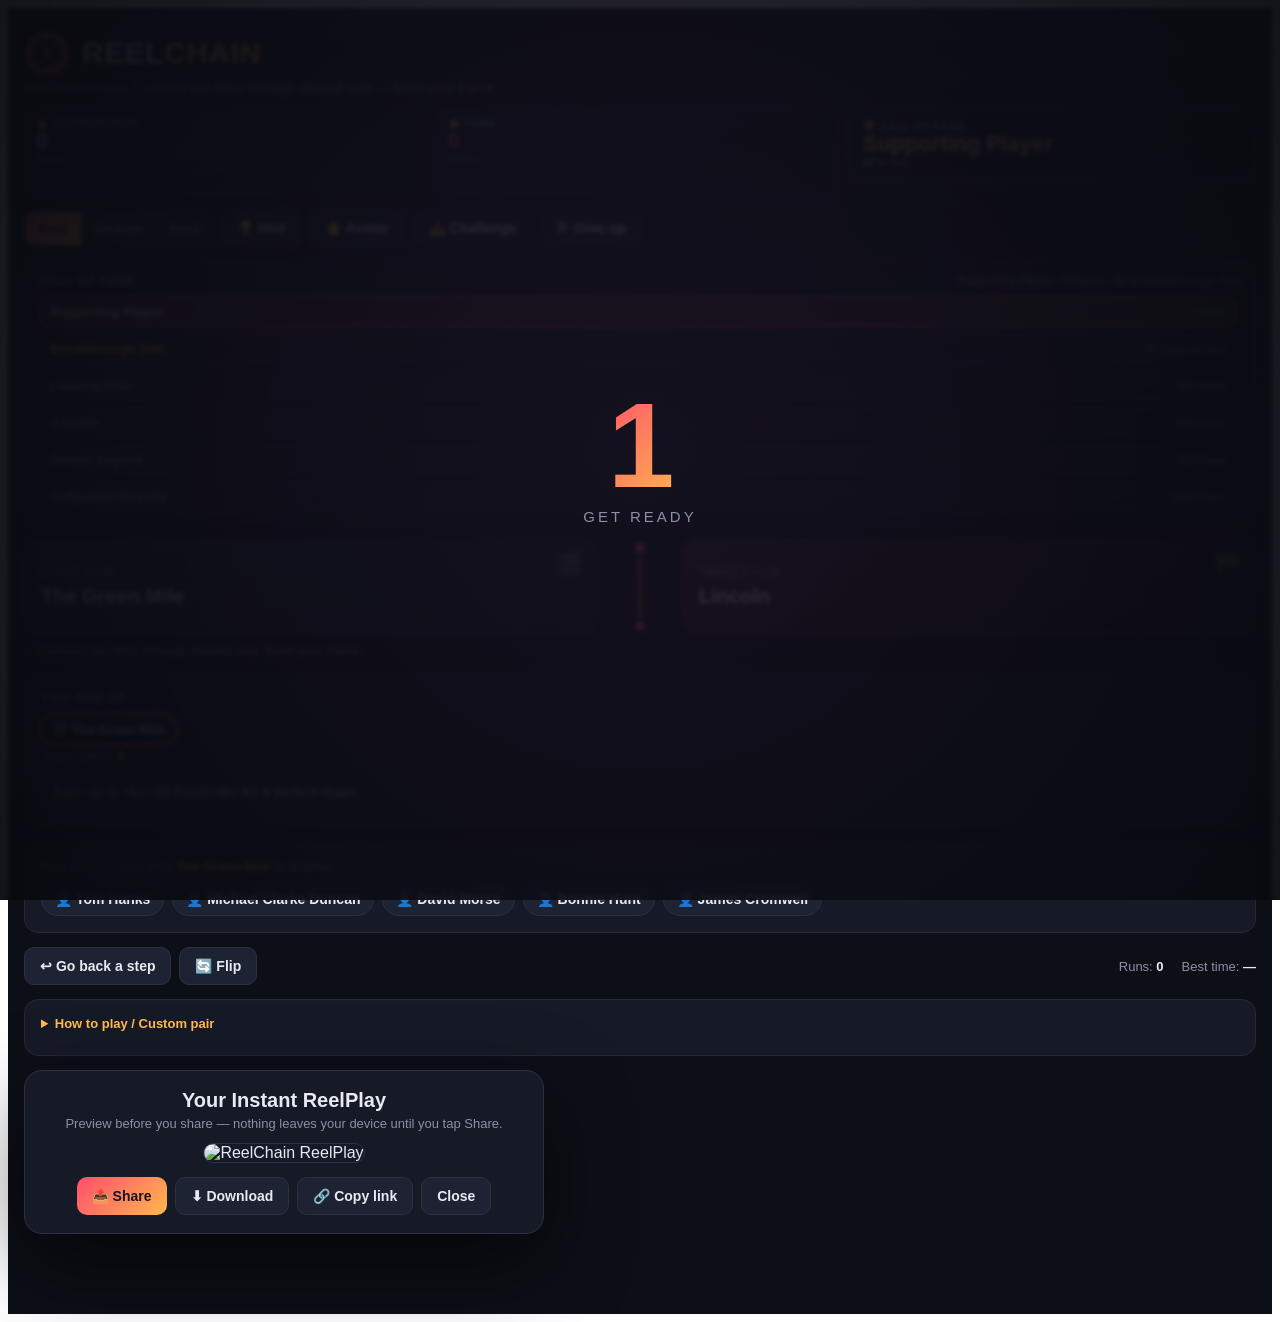
==== reelchain_game.html @ da9a602e "v3.5 P0: Fame 30/50/80 + min1 (G1,G2); analytics taxonomy (G3); unified 'Can you beat it?' copy (G4)" ====
<!DOCTYPE html>
<html lang="en">
<head>
<meta charset="UTF-8">
<meta name="viewport" content="width=device-width, initial-scale=1.0">
<title>ReelChain — Connect Two Films</title>
<meta name="description" content="ReelChain: connect two films through shared cast and build your Fame. A quick, shareable movie-connection puzzle.">
<meta property="og:type" content="website">
<meta property="og:title" content="ReelChain — Connect Two Films">
<meta property="og:description" content="Connect two films through shared cast and build your Fame. A quick, shareable movie-connection puzzle.">
<meta property="og:image" content="https://reelchain.app/og-reelchain.png">
<meta property="og:url" content="https://reelchain.app/">
<meta name="twitter:card" content="summary_large_image">
<meta name="twitter:title" content="ReelChain — Connect Two Films">
<meta name="twitter:description" content="Connect two films through shared cast and build your Fame.">
<meta name="twitter:image" content="https://reelchain.app/og-reelchain.png">
<link rel="icon" href="data:image/svg+xml,%3Csvg xmlns='http://www.w3.org/2000/svg' viewBox='0 0 48 48'%3E%3Ccircle cx='24' cy='24' r='20' fill='none' stroke='%23ff4d6d' stroke-width='5'/%3E%3Ccircle cx='24' cy='24' r='4.5' fill='%23ff4d6d'/%3E%3Cg fill='%23ff4d6d'%3E%3Ccircle cx='24' cy='9' r='2.6'/%3E%3Ccircle cx='39' cy='24' r='2.6'/%3E%3Ccircle cx='24' cy='39' r='2.6'/%3E%3Ccircle cx='9' cy='24' r='2.6'/%3E%3Ccircle cx='34' cy='14' r='2.6'/%3E%3Ccircle cx='34' cy='34' r='2.6'/%3E%3Ccircle cx='14' cy='34' r='2.6'/%3E%3Ccircle cx='14' cy='14' r='2.6'/%3E%3C/g%3E%3C/svg%3E">
<style>
  :root{
    --bg:#0d0f17; --panel:#161a26; --panel2:#1e2333; --accent:#ff4d6d; --accent2:#ffb84d;
    --film:#5b8cff; --actor:#ffb84d; --text:#e8eaf2; --muted:#8a90a6; --good:#39d98a; --bad:#ff5470;
  }
  .rc-app *{box-sizing:border-box}
  .rc-app{margin:0;font-family:-apple-system,BlinkMacSystemFont,"Segoe UI",Roboto,Helvetica,Arial,sans-serif;
       background:radial-gradient(1200px 600px at 50% -10%,#1b2030,#0d0f17);color:var(--text);padding:22px 16px 80px}
  .rc-app h1{font-size:30px;margin:0 0 2px;letter-spacing:.5px}
  .rc-app h1 .rc-c{color:var(--accent)}
  .rc-app .rc-logo{display:inline-flex;align-items:center;gap:12px;margin:0 0 2px;text-decoration:none;color:var(--text)}
  .rc-app .rc-logo-mark{width:46px;height:46px;flex:0 0 auto;filter:drop-shadow(0 2px 8px rgba(255,77,109,.35))}
  .rc-app .rc-logo-word{font-size:30px;font-weight:800;letter-spacing:.5px;line-height:1;color:var(--text)}
  .rc-app .rc-logo-word b{color:var(--accent2);font-weight:800}
  .rc-app .rc-tag{color:var(--muted);font-size:14px;margin-bottom:16px}

  .rc-app .rc-toolbar{display:flex;gap:8px;flex-wrap:wrap;align-items:center;margin-bottom:14px}
  .rc-app .rc-seg{display:inline-flex;background:var(--panel2);border:1px solid #2b3142;border-radius:10px;overflow:hidden}
  .rc-app .rc-seg button{background:none;border:none;color:var(--muted);padding:9px 13px;font-size:13px;font-weight:600;cursor:pointer}
  .rc-app .rc-seg button.rc-active{background:linear-gradient(135deg,var(--accent),var(--accent2));color:#1a1320}
  .rc-app .rc-btn{cursor:pointer;border:none;border-radius:10px;padding:10px 15px;font-size:14px;font-weight:600;
       background:linear-gradient(135deg,var(--accent),var(--accent2));color:#1a1320;transition:transform .06s}
  .rc-app .rc-btn:active{transform:translateY(1px)}
  .rc-app .rc-btn.ghost{background:var(--panel2);color:var(--text);border:1px solid #2b3142}
  .rc-app .rc-spacer{flex:1}
  .rc-app .rc-modebar{font-size:13px;color:var(--muted);margin:-6px 0 12px;min-height:18px}
  .rc-app .rc-modebar b{color:var(--accent2)}
  .rc-app .rc-modebar .rc-done{color:var(--good);font-weight:600}
  .rc-app .rc-runrisk{display:none;align-items:center;gap:6px;font-size:12px;color:var(--muted);margin:0 0 10px;padding:6px 12px;background:rgba(255,77,109,.08);border:1px solid rgba(255,77,109,.25);border-radius:10px}
  .rc-app .rc-runrisk b{color:#e8eaf2}
  .rc-app .rc-runrisk b.rc-risk{color:#ff6b85}
  .rc-app .rc-riskbox{display:none;margin-top:10px;padding:10px 12px;font-size:13px;color:#ffd7df;background:rgba(255,77,109,.12);border:1px solid rgba(255,77,109,.3);border-radius:10px}
  .rc-app .rc-riskbox b{color:#ff8aa0}

  .rc-app .rc-puzzle{display:flex;align-items:stretch;gap:10px;margin-bottom:14px}
  .rc-app .rc-card{flex:1;background:linear-gradient(160deg,#20283e,#141826);border:1px solid #2b3142;border-radius:16px;
        padding:16px;position:relative;min-height:96px;display:flex;flex-direction:column;justify-content:center}
  .rc-app .rc-card .rc-lbl{font-size:11px;letter-spacing:1px;text-transform:uppercase;color:var(--muted);margin-bottom:6px}
  .rc-app .rc-card .rc-name{font-size:20px;font-weight:700;line-height:1.2}
  .rc-app .rc-card.rc-target{background:linear-gradient(160deg,#3a1f33,#21141f);border-color:#7a3550}
  .rc-app .rc-card .rc-emoji{position:absolute;top:12px;right:14px;font-size:22px;opacity:.6}
  .rc-app .rc-connector{display:flex;flex-direction:column;align-items:center;justify-content:center;color:var(--muted);font-size:12px;min-width:64px}
  .rc-app .rc-connector .rc-dot{width:10px;height:10px;border-radius:50%;background:var(--accent);margin:4px 0}
  .rc-app .rc-connector .rc-line{width:2px;flex:1;background:linear-gradient(var(--accent),var(--accent2));min-height:18px}

  .rc-app .rc-panel{background:var(--panel);border:1px solid #232838;border-radius:14px;padding:16px;margin-bottom:14px}
  .rc-app .rc-panel h3{margin:0 0 10px;font-size:13px;text-transform:uppercase;letter-spacing:.7px;color:var(--muted)}

  .rc-app .rc-chips{display:flex;flex-wrap:wrap;gap:8px}
  .rc-app .rc-chip{cursor:pointer;border:none;border-radius:999px;padding:8px 13px;font-size:14px;font-weight:600;
        background:var(--panel2);color:var(--text);border:1px solid #2b3142;transition:.08s}
  .rc-app .rc-chip:hover{border-color:var(--accent);transform:translateY(-1px)}
  .rc-app .rc-chip.rc-actor{background:rgba(255,184,77,.14);color:#ffce8a;border-color:rgba(255,184,77,.4)}
  .rc-app .rc-chip.rc-film{background:rgba(91,140,255,.14);color:#9db8ff;border-color:rgba(91,140,255,.4)}
  .rc-app .rc-chip.rc-dim{opacity:.35;cursor:default}
  .rc-app .rc-chip.rc-dim:hover{transform:none;border-color:#2b3142}
  .rc-app .rc-chip.rc-picked{outline:2px solid var(--accent2)}

  .rc-app .rc-pickhint{font-size:13px;color:var(--muted);margin-bottom:8px}
  .rc-app .rc-pickhint b{color:var(--actor)}

  .rc-app .rc-chain{display:flex;flex-wrap:wrap;align-items:center;gap:7px}
  .rc-app .rc-node{padding:7px 11px;border-radius:999px;font-size:13px;font-weight:600;white-space:nowrap}
  .rc-app .rc-node.rc-film{background:rgba(91,140,255,.15);color:#9db8ff;border:1px solid rgba(91,140,255,.4)}
  .rc-app .rc-node.rc-actor{background:rgba(255,184,77,.15);color:#ffce8a;border:1px solid rgba(255,184,77,.4)}
  .rc-app .rc-node.rc-current{outline:2px solid var(--accent);box-shadow:0 0 0 3px rgba(255,77,109,.25)}
  .rc-app .rc-arrow{color:var(--muted);font-size:15px}
  .rc-app .rc-compare{background:rgba(255,184,77,.08);border:1px solid rgba(255,184,77,.35);border-radius:12px;padding:12px 14px;margin:10px 0;text-align:left}
  .rc-app .rc-compare .rc-cmp-head{font-size:12px;text-transform:uppercase;letter-spacing:.6px;color:var(--accent2);font-weight:700;margin-bottom:8px}
  .rc-app .rc-compare .rc-cmp-row{display:flex;justify-content:space-between;font-size:14px;margin:3px 0;color:var(--text)}
  .rc-app .rc-compare .rc-cmp-row b{color:#fff}
  .rc-app .rc-compare .rc-cmp-foot{margin-top:8px;font-size:13px;font-weight:600;padding-top:8px;border-top:1px solid rgba(255,184,77,.25)}
  .rc-app .rc-compare .rc-cmp-foot.rc-win{color:var(--good)}
  .rc-app .rc-compare .rc-cmp-foot.rc-lose{color:var(--bad)}

  .rc-app .rc-meta{display:flex;gap:14px;flex-wrap:wrap;font-size:13px;color:var(--muted);margin-top:4px}
  .rc-app .rc-meta b{color:var(--accent2)}
  .rc-app .rc-msg{padding:11px 13px;border-radius:10px;font-size:14px;margin-top:10px}
  .rc-app .rc-msg.rc-ok{background:rgba(57,217,138,.12);color:var(--good);border:1px solid rgba(57,217,138,.35)}
  .rc-app .rc-msg.rc-err{background:rgba(255,84,112,.12);color:var(--bad);border:1px solid rgba(255,84,112,.35)}
  .rc-app .rc-msg.rc-info{background:rgba(91,140,255,.1);color:#9db8ff;border:1px solid rgba(91,140,255,.35)}

  .rc-app .rc-row{display:flex;gap:8px;flex-wrap:wrap;align-items:center;margin-top:10px}
  .rc-app select{background:var(--panel2);color:var(--text);border:1px solid #2b3142;border-radius:9px;padding:9px 10px;font-size:14px}
  .rc-app label.rc-lbl2{font-size:12px;color:var(--muted);text-transform:uppercase;letter-spacing:.6px}

  .rc-app .rc-stats{display:flex;gap:18px;font-size:13px;color:var(--muted)}
  .rc-app .rc-stats b{color:var(--text)}

  .rc-overlay{position:fixed;inset:0;background:rgba(8,10,16,.85);display:none;align-items:center;justify-content:center;z-index:2147483647;
         font-family:-apple-system,BlinkMacSystemFont,"Segoe UI",Roboto,Helvetica,Arial,sans-serif;color:var(--text);line-height:1.5}
  .rc-overlay.rc-open{display:flex}
  .rc-modal{background:var(--panel);border:1px solid #2b3142;border-radius:18px;padding:26px;max-width:440px;width:calc(100% - 40px);text-align:center;
         box-shadow:0 30px 80px rgba(0,0,0,.6);color:var(--text);font-family:inherit}
  .rc-modal h2{margin:0 0 6px;font-size:26px;font-family:inherit;font-weight:800;color:var(--text)}
  .rc-modal .rc-big{font-size:46px;margin:6px 0;font-family:inherit;font-weight:800;color:var(--text)}
  .rc-modal .rc-sub{color:var(--muted);font-size:14px;margin-bottom:16px;font-family:inherit}
  .rc-modal .rc-breakdown{background:rgba(255,255,255,.04);border:1px solid rgba(255,255,255,.08);border-radius:12px;padding:10px 14px;margin:0 0 16px;text-align:left;font-family:inherit}
  .rc-modal .rc-breakdown .rc-bd-head{font-size:11px;text-transform:uppercase;letter-spacing:.7px;color:var(--accent2);font-weight:700;margin-bottom:6px}
  .rc-modal .rc-breakdown .rc-bd-row{display:flex;justify-content:space-between;font-size:13px;margin:2px 0;color:var(--muted)}
  .rc-modal .rc-breakdown .rc-bd-row b{color:#fff}
  .rc-modal .rc-breakdown .rc-bd-total{display:flex;justify-content:space-between;font-size:14px;font-weight:700;margin-top:6px;padding-top:6px;border-top:1px solid rgba(255,255,255,.12);color:#fff}
  .rc-modal .rc-breakdown .rc-bd-run{margin-top:6px;padding-top:6px;border-top:1px dashed rgba(255,184,77,.35)}
  .rc-modal .rc-breakdown .rc-bd-run span{color:var(--accent2)}
  .rc-modal .rc-breakdown .rc-bd-run b{color:var(--accent2)}
  .rc-modal .rc-chain{justify-content:center;margin:14px 0}

  /* Unscoped button so the win modal's button is styled even though the
     overlay sits (by design) outside .rc-app. */
  .rc-btn{cursor:pointer;border:none;border-radius:10px;padding:10px 15px;font-size:14px;font-weight:600;
       background:linear-gradient(135deg,var(--accent),var(--accent2));color:#1a1320;transition:transform .06s;font-family:inherit}
  .rc-btn:active{transform:translateY(1px)}
  .rc-btn.ghost{background:var(--panel2);color:var(--text);border:1px solid #2b3142}

  .rc-app .rc-help{font-size:13px;color:var(--muted);line-height:1.6}
  .rc-app .rc-help b{color:var(--text)}
  .rc-app details summary{cursor:pointer;color:var(--accent2);font-size:13px;font-weight:600;margin-bottom:8px}

  /* ---- Run HUD (the "one more round" driver) ---- */
  .rc-app .rc-hud{display:flex;gap:10px;flex-wrap:wrap;align-items:stretch;margin:-4px 0 14px}
  .rc-app .rc-stat{flex:1;min-width:78px;background:linear-gradient(160deg,#1a2032,#12151f);border:1px solid #2b3142;border-radius:12px;padding:9px 11px}
  .rc-app .rc-stat .rc-k{font-size:10px;letter-spacing:1px;text-transform:uppercase;color:var(--muted);font-weight:700}
  .rc-app .rc-stat .rc-v{font-size:22px;font-weight:800;line-height:1.1;color:var(--text)}
  .rc-app .rc-stat.rc-round{border-color:rgba(99,179,237,.45)}
  .rc-app .rc-stat.rc-round .rc-v{color:#63b3ed}
  .rc-app .rc-stat.rc-combo{border-color:rgba(255,184,77,.4)}
  .rc-app .rc-stat.rc-combo .rc-v{color:var(--accent2)}
  .rc-app .rc-stat.rc-fame{border-color:rgba(255,77,109,.4)}
  .rc-app .rc-stat.rc-fame .rc-v{color:var(--accent)}
  .rc-app .rc-stat.rc-hof{border-color:rgba(157,184,255,.4)}
  .rc-app .rc-stat.rc-hof .rc-v{color:var(--accent2)}
  .rc-app .rc-stat.rc-hot{border-color:var(--accent);box-shadow:0 0 0 2px rgba(255,77,109,.25);animation:rcpulse 1.2s ease-in-out infinite}
  @keyframes rcpulse{0%,100%{box-shadow:0 0 0 2px rgba(255,77,109,.15)}50%{box-shadow:0 0 0 4px rgba(255,77,109,.45)}}
  .rc-app .rc-stat .rc-pb{font-size:10px;color:var(--muted);margin-top:1px}
  .rc-app .rc-stat .rc-pb b{color:var(--good)}

  /* ---- Hall of Fame progress ---- */
  .rc-app .rc-hof{background:linear-gradient(160deg,#141826,#0e111b);border:1px solid #232838;border-radius:14px;padding:12px 14px;margin-bottom:14px;overflow:hidden}
  .rc-app .rc-hof .rc-hof-head{display:flex;justify-content:space-between;align-items:center;margin-bottom:8px;gap:8px}
  .rc-app .rc-hof .rc-hof-head h3{margin:0;font-size:12px;text-transform:uppercase;letter-spacing:.7px;color:var(--muted)}
  .rc-app .rc-hof .rc-hof-head span{font-size:12px;color:var(--muted)}
  .rc-app .rc-hof .rc-hof-list{display:flex;flex-direction:column;gap:6px;max-height:280px;overflow:auto;padding-right:4px;scrollbar-width:thin}
  .rc-app .rc-hof .rc-tier{display:flex;justify-content:space-between;align-items:center;padding:7px 10px;border-radius:9px;background:rgba(255,255,255,.03);border:1px solid #232838}
  .rc-app .rc-hof .rc-tier .t-name{font-size:13px;font-weight:700;color:var(--muted)}
  .rc-app .rc-hof .rc-tier .t-fame{font-size:11px;color:var(--muted)}
  .rc-app .rc-hof .rc-tier.rc-unlocked{background:rgba(157,184,255,.08);border-color:rgba(157,184,255,.3)}
  .rc-app .rc-hof .rc-tier.rc-unlocked .t-name{color:#cfe0ff}
  .rc-app .rc-hof .rc-tier.rc-current{background:linear-gradient(135deg,rgba(255,77,109,.18),rgba(255,184,77,.18));border-color:var(--accent);box-shadow:0 0 0 1px rgba(255,77,109,.25)}
  .rc-app .rc-hof .rc-tier.rc-current .t-name{color:#fff}
  .rc-app .rc-hof .rc-tier.rc-next{border-style:dashed;border-color:rgba(157,184,255,.35)}
  .rc-app .rc-hof .rc-tier.rc-next .t-name{color:var(--accent2)}
  .rc-app .rc-stat.rc-fame .rc-v{color:var(--accent)}
  .rc-app .rc-stat.rc-hof .rc-v{color:var(--accent2)}
  .rc-app .rc-stat.rc-hof{border-color:rgba(157,184,255,.4)}

  /* v3-ut:WS6 — clock + cinematic countdown takeover */
  .rc-app .rc-clock{display:none;font-variant-numeric:tabular-nums;font-weight:800;font-size:15px;color:#cfe0ff;background:linear-gradient(135deg,#1a2032,#0e111b);border:1px solid #2b3142;border-radius:9px;padding:6px 10px;min-width:62px;text-align:center;transition:color .2s,border-color .2s,box-shadow .2s}
  .rc-app .rc-clock.rc-on{display:inline-block}
  .rc-countdown{position:fixed;inset:0;z-index:2147483646;display:none;flex-direction:column;align-items:center;justify-content:center;
    background:radial-gradient(circle at 50% 50%,rgba(20,16,30,.86),rgba(8,10,16,.96));backdrop-filter:blur(2px)}
  .rc-countdown.rc-show{display:flex}
  .rc-countdown .rc-cd-num{font-size:120px;font-weight:900;letter-spacing:-2px;color:#fff;
    background:linear-gradient(135deg,var(--accent),var(--accent2));-webkit-background-clip:text;background-clip:text;-webkit-text-fill-color:transparent;
    animation:cdpop .6s ease-out}
  .rc-countdown .rc-cd-sub{font-size:15px;letter-spacing:3px;text-transform:uppercase;color:var(--muted);margin-top:-6px}
  @keyframes cdpop{0%{transform:scale(2.2);opacity:0;filter:blur(8px)}60%{opacity:1}100%{transform:scale(1);opacity:1;filter:blur(0)}}
        font-family:-apple-system,BlinkMacSystemFont,"Segoe UI",Roboto,Helvetica,Arial,sans-serif}
  .rc-preview.rc-open{display:flex}
  .rc-preview .rc-pv-box{background:var(--panel);border:1px solid #2b3142;border-radius:18px;padding:18px;max-width:520px;width:100%;text-align:center;box-shadow:0 30px 80px rgba(0,0,0,.6)}
  .rc-preview .rc-pv-box h2{margin:0 0 4px;font-size:20px;font-weight:800;color:var(--text)}
  .rc-preview .rc-pv-box .rc-pv-sub{color:var(--muted);font-size:13px;margin-bottom:12px}
  .rc-preview .rc-pv-box img{width:100%;border-radius:12px;border:1px solid #2b3142;margin-bottom:14px}
  .rc-preview .rc-pv-row{display:flex;gap:8px;justify-content:center;flex-wrap:wrap}
</style>
</head>
<body>
<!-- v3-ut:WS1 brand logo + favicon + og image -->
<div class="rc-app">
  <a class="rc-logo" href="https://reelchain.app/" aria-label="ReelChain home">
    <svg class="rc-logo-mark" viewBox="0 0 48 48" aria-hidden="true">
      <circle cx="24" cy="24" r="20" fill="none" stroke="var(--accent)" stroke-width="5"/>
      <circle cx="24" cy="24" r="4.5" fill="var(--accent)"/>
      <g fill="var(--accent)">
        <circle cx="24" cy="9" r="2.6"/><circle cx="39" cy="24" r="2.6"/>
        <circle cx="24" cy="39" r="2.6"/><circle cx="9" cy="24" r="2.6"/>
        <circle cx="34" cy="14" r="2.6"/><circle cx="34" cy="34" r="2.6"/>
        <circle cx="14" cy="34" r="2.6"/><circle cx="14" cy="14" r="2.6"/>
      </g>
    </svg>
    <span class="rc-logo-word">REEL<b>CHAIN</b></span>
  </a>
  <div class="rc-tag">One more round. Connect two films through shared cast — build your Fame.</div>

  <div class="rc-hud" id="hud">
    <div class="rc-stat rc-run" id="hudRunBox"><div class="rc-k">🔥 Current Run</div><div class="rc-v" id="hudRun">0</div><div class="rc-pb" id="hudRunLbl">chains</div></div>
    <div class="rc-stat rc-fame"><div class="rc-k">⭐ Fame</div><div class="rc-v" id="hudFame">0</div><div class="rc-pb">lifetime</div></div>
    <div class="rc-stat rc-hof" id="hudHofBox"><div class="rc-k">🏆 Hall of Fame</div><div class="rc-v" id="hudHof">—</div><div class="rc-pb"><b id="hudNext">0</b> to next</div></div>
  </div>
  <div class="rc-runrisk" id="runRisk" style="display:none"></div>

  <div class="rc-toolbar">
    <div class="rc-seg" id="diff">
        <button data-d="easy" class="rc-active">Easy</button>
        <button data-d="medium">Medium</button>
        <button data-d="hard">Hard</button>
      </div>
    <button class="rc-btn ghost" id="hintBtn">💡 Hint</button>
    <button class="rc-btn ghost" id="avatarBtn">⭐ Avatar</button>
    <button class="rc-btn ghost" id="secondTakeBtn" style="display:none">↩ Second Take</button>
    <button class="rc-btn ghost" id="shareBtn">📤 Challenge</button>
    <button class="rc-btn ghost" id="endBtn">🏳 Give up</button>
    <span class="rc-spacer"></span>
    <span class="rc-clock" id="clock">00:00</span>
  </div>

  <!-- v3-ut:WS6 cinematic round-start takeover -->
  <div class="rc-countdown" id="countdown" aria-hidden="true">
    <div class="rc-cd-num" id="cdNum"></div>
    <div class="rc-cd-sub" id="cdSub"></div>
  </div>

  <div class="rc-hof" id="hof"><!-- v3-ut:WS4 infinite vertical tiers -->
    <div class="rc-hof-head"><h3>Hall of Fame</h3><span id="hofLine">Solve a chain to grow your standing.</span></div>
    <div class="rc-hof-list" id="hofList"></div>
  </div>

  <div class="rc-puzzle">
    <div class="rc-card rc-start">
      <span class="rc-emoji">🎬</span>
      <div class="rc-lbl">Start film</div>
      <div class="rc-name" id="startName">—</div>
    </div>
    <div class="rc-connector">
      <div class="rc-dot"></div><div class="rc-line"></div><div class="rc-dot"></div>
    </div>
    <div class="rc-card rc-target">
      <span class="rc-emoji">🏁</span>
      <div class="rc-lbl">Target film</div>
      <div class="rc-name" id="targetName">—</div>
    </div>
  </div>
  <div class="rc-modebar" id="modeBar"></div>

  <div class="rc-panel">
    <h3>You are at</h3>
    <div class="rc-chain" id="pathChain"></div>
    <div class="rc-meta"><!-- v3-ut:WS7 steps monotonic + hide optimal + rename undo -->
      <span>Steps taken: <b id="stepsTaken">0</b></span>
    </div>
    <div id="msg"></div>
  </div>

  <div class="rc-panel">
    <div class="rc-pickhint" id="pickHint">Pick an actor who links <b id="curName">this film</b> to another:</div>
    <div class="rc-chips" id="castChips"></div>
    <div id="actorPanel" style="display:none;margin-top:14px">
      <div class="rc-pickhint" id="filmHint"></div>
      <div class="rc-chips" id="filmChips"></div>
    </div>
  </div>

  <div class="rc-row">
    <button class="rc-btn ghost" id="undoBtn">↩ Go back a step</button>
    <button class="rc-btn ghost" id="flipBtn">🔄 Flip</button>
    <span class="rc-spacer"></span>
    <div class="rc-stats">
      <span>Runs: <b id="statWon">0</b></span>
      <span>Best time: <b id="statBest">—</b></span>
    </div>
  </div>

  <div class="rc-panel" style="margin-top:14px">
    <details>
      <summary>How to play / Custom pair</summary>
      <div class="rc-help">
        <p><b>Goal:</b> get from the <b>start film</b> to the <b>target film</b> using the smallest number of actor links.</p>
        <p><b>Each link:</b> pick an actor who is in your <i>current</i> film, then pick one of the other films that actor is in. That film becomes your new position. Keep going until you land on the target.</p>
        <p><b>Example:</b> The Godfather → <i>Al Pacino</i> → Once Upon a Time in Hollywood → <i>Tim Roth</i> → Pulp Fiction. (2 links.)</p>
        <p>Two films with no shared actor still connect through a chain of linked performers — that's the puzzle.</p>
        <div class="rc-row" style="margin-top:14px">
          <span class="rc-lbl2">Custom pair:</span>
          <select id="customA"></select>
          <span style="color:var(--muted)">→</span>
          <select id="customB"></select>
          <button class="rc-btn" id="customGo">Play</button>
        </div>
        <label class="rc-toggle" style="margin-top:12px;display:inline-flex;gap:8px;align-items:center;cursor:pointer">
          <input type="checkbox" id="showClock" /> Show running timer
        </label>
        <div class="rc-sub" style="margin-top:4px;font-size:12px">The timer is just a stopwatch — it never affects your Fame.</div>
        </div>
        </details>
  </div>

  <div class="rc-overlay" id="overlay">
    <div class="rc-modal">
      <h2 id="winTitle">Round solved! 🎉</h2>
      <div class="rc-big" id="winSteps">0</div>
      <div class="rc-sub" id="winSub"></div>
      <div class="rc-breakdown" id="winBreakdown"></div>
      <div class="rc-compare" id="winCompare" style="display:none"></div>
    <div class="rc-chain" id="winChain"></div>
    <div class="rc-reel" id="winReel"></div>
    <div class="rc-row" style="justify-content:center;margin-top:10px">
      <button class="rc-btn" id="winNext">▶ One more round</button>
      <button class="rc-btn ghost" id="winShare">📤 Challenge a friend</button>
    </div>
    <div class="rc-sub" id="winEndHint" style="margin-top:12px;margin-bottom:0"></div>
  </div>
  </div>

  <!-- v3-ut:WS7 — Give Up confirm (Reveal becomes the consequence of giving up, per brief §3) -->
  <div class="rc-overlay" id="giveUpOverlay">
    <div class="rc-modal">
      <h2>Give up?</h2>
      <div class="rc-sub">Your Run ends. You keep your <b>banked</b> Fame — but any Fame earned since your last milestone (Round 3 / 6 / 9) is lost, and a new Run starts from your banked total.</div>
      <div class="rc-riskbox" id="giveUpRisk" style="display:none"></div>
      <div class="rc-row" style="justify-content:center;margin-top:12px">
        <button class="rc-btn ghost" id="giveUpCancel">Keep looking</button>
        <button class="rc-btn" id="giveUpConfirm">🏳 Give up</button>
      </div>
    </div>
  </div>

  <div class="rc-overlay" id="endOverlay">
    <div class="rc-modal">
      <h2 id="endTitle">Run ended 🎬</h2>
      <div class="rc-big" id="endBig">0</div>
      <div class="rc-sub" id="endSub"></div>
      <div class="rc-chain" id="endChain" style="justify-content:center;margin:10px 0"></div>
      <div class="rc-row" style="justify-content:center;margin-top:8px">
        <button class="rc-btn" id="endNewRun">▶ Start a new run</button>
        <button class="rc-btn ghost" id="endShare">📤 Challenge a friend</button>
      </div>
    </div>
  </div>

  <div class="rc-preview" id="preview">
    <div class="rc-pv-box">
      <h2>Your Instant ReelPlay</h2>
      <div class="rc-pv-sub">Preview before you share — nothing leaves your device until you tap Share.</div>
      <img id="pvImg" alt="ReelChain ReelPlay">
      <div class="rc-pv-row">
        <button class="rc-btn" id="pvShare">📤 Share</button>
        <button class="rc-btn ghost" id="pvDownload">⬇ Download</button>
        <button class="rc-btn ghost" id="pvCopy">🔗 Copy link</button>
        <button class="rc-btn ghost" id="pvClose">Close</button>
      </div>
    </div>
  </div>


<script>
const GRAPH = {"films": {"The Godfather": ["Marlon Brando", "Al Pacino", "James Caan", "Robert Duvall", "John Cazale", "Diane Keaton"], "Heat": ["Al Pacino", "Robert De Niro", "Val Kilmer", "Jon Voight", "Tom Sizemore"], "Jackie Brown": ["Pam Grier", "Samuel L. Jackson", "Robert De Niro", "Bridget Fonda", "Michael Keaton", "Chris Tucker"], "Pulp Fiction": ["John Travolta", "Samuel L. Jackson", "Uma Thurman", "Bruce Willis", "Tim Roth", "Harvey Keitel"], "Reservoir Dogs": ["Harvey Keitel", "Tim Roth", "Michael Madsen", "Chris Penn", "Steve Buscemi", "Lawrence Tierney"], "Kill Bill: Vol. 1": ["Uma Thurman", "Lucy Liu", "David Carradine", "Daryl Hannah", "Vivica A. Fox"], "Kill Bill: Vol. 2": ["Uma Thurman", "David Carradine", "Michael Madsen", "Daryl Hannah", "Samuel L. Jackson"], "Inglourious Basterds": ["Brad Pitt", "Diane Kruger", "Christoph Waltz", "Eli Roth", "Michael Fassbender"], "Django Unchained": ["Jamie Foxx", "Christoph Waltz", "Leonardo DiCaprio", "Samuel L. Jackson", "Kerry Washington"], "Once Upon a Time in Hollywood": ["Leonardo DiCaprio", "Brad Pitt", "Margot Robbie", "Al Pacino", "Damian Lewis", "Emile Hirsch", "Margaret Qualley", "Tim Roth", "Kurt Russell"], "GoodFellas": ["Robert De Niro", "Ray Liotta", "Joe Pesci", "Lorraine Bracco", "Paul Sorvino"], "Casino": ["Robert De Niro", "Sharon Stone", "Joe Pesci", "James Woods"], "The Departed": ["Leonardo DiCaprio", "Matt Damon", "Jack Nicholson", "Mark Wahlberg", "Martin Sheen", "Alec Baldwin"], "The Wolf of Wall Street": ["Leonardo DiCaprio", "Jonah Hill", "Margot Robbie", "Matthew McConaughey", "Kyle Chandler"], "Taxi Driver": ["Robert De Niro", "Jodie Foster", "Cybill Shepherd", "Harvey Keitel"], "Raging Bull": ["Robert De Niro", "Cathy Moriarty", "Joe Pesci"], "The Avengers": ["Robert Downey Jr.", "Chris Evans", "Scarlett Johansson", "Mark Ruffalo", "Chris Hemsworth", "Jeremy Renner", "Samuel L. Jackson"], "Avengers: Endgame": ["Robert Downey Jr.", "Chris Evans", "Scarlett Johansson", "Mark Ruffalo", "Chris Hemsworth", "Jeremy Renner", "Samuel L. Jackson", "Brie Larson", "Paul Rudd"], "Iron Man": ["Robert Downey Jr.", "Gwyneth Paltrow", "Terrence Howard", "Jeff Bridges", "Samuel L. Jackson"], "Black Panther": ["Chadwick Boseman", "Michael B. Jordan", "Lupita Nyong'o", "Letitia Wright", "Martin Freeman", "Andy Serkis"], "Captain America: The First Avenger": ["Chris Evans", "Hayley Atwell", "Sebastian Stan", "Hugo Weaving", "Samuel L. Jackson"], "Thor": ["Chris Hemsworth", "Natalie Portman", "Tom Hiddleston", "Anthony Hopkins", "Stellan Skarsgard"], "Guardians of the Galaxy": ["Chris Pratt", "Zoe Saldana", "Dave Bautista", "Bradley Cooper", "Vin Diesel", "Karen Gillan"], "Star Wars": ["Mark Hamill", "Harrison Ford", "Carrie Fisher", "Peter Cushing", "Alec Guinness"], "The Empire Strikes Back": ["Mark Hamill", "Harrison Ford", "Carrie Fisher", "Billy Dee Williams"], "Return of the Jedi": ["Mark Hamill", "Harrison Ford", "Carrie Fisher", "Billy Dee Williams", "Ian McDiarmid"], "The Force Awakens": ["Harrison Ford", "Mark Hamill", "Carrie Fisher", "Daisy Ridley", "John Boyega", "Adam Driver"], "The Dark Knight": ["Christian Bale", "Heath Ledger", "Aaron Eckhart", "Michael Caine", "Gary Oldman", "Morgan Freeman"], "The Dark Knight Rises": ["Christian Bale", "Tom Hardy", "Anne Hathaway", "Michael Caine", "Gary Oldman", "Morgan Freeman"], "Batman Begins": ["Christian Bale", "Michael Caine", "Liam Neeson", "Katie Holmes", "Gary Oldman", "Morgan Freeman"], "Inception": ["Leonardo DiCaprio", "Joseph Gordon-Levitt", "Elliot Page", "Tom Hardy", "Ken Watanabe", "Cillian Murphy", "Michael Caine"], "Interstellar": ["Matthew McConaughey", "Anne Hathaway", "Jessica Chastain", "Michael Caine", "Matt Damon"], "Fight Club": ["Brad Pitt", "Edward Norton", "Helena Bonham Carter", "Meat Loaf"], "Se7en": ["Brad Pitt", "Morgan Freeman", "Kevin Spacey", "Gwyneth Paltrow"], "The Social Network": ["Jesse Eisenberg", "Andrew Garfield", "Justin Timberlake", "Armie Hammer"], "Ocean's Eleven": ["George Clooney", "Brad Pitt", "Matt Damon", "Julia Roberts", "Andy Garcia", "Casey Affleck", "Don Cheadle"], "Ocean's Twelve": ["George Clooney", "Brad Pitt", "Matt Damon", "Julia Roberts", "Catherine Zeta-Jones", "Andy Garcia"], "Ocean's Thirteen": ["George Clooney", "Brad Pitt", "Matt Damon", "Al Pacino", "Andy Garcia", "Don Cheadle", "Elliott Gould"], "Forrest Gump": ["Tom Hanks", "Robin Wright", "Gary Sinise", "Sally Field"], "Saving Private Ryan": ["Tom Hanks", "Matt Damon", "Tom Sizemore", "Edward Burns", "Barry Pepper"], "Catch Me If You Can": ["Leonardo DiCaprio", "Tom Hanks", "Christopher Walken", "Amy Adams"], "Toy Story": ["Tom Hanks", "Tim Allen", "Don Rickles", "Jim Varney"], "Toy Story 3": ["Tom Hanks", "Tim Allen", "Michael Keaton", "Ned Beatty"], "Up": ["Ed Asner", "Christopher Plummer", "Jordan Nagai"], "Knives Out": ["Daniel Craig", "Chris Evans", "Ana de Armas", "Jamie Lee Curtis", "Michael Shannon", "Christopher Plummer"], "Glass Onion": ["Daniel Craig", "Edward Norton", "Janelle Monae", "Kathryn Hahn", "Dave Bautista", "Kate Hudson"], "Skyfall": ["Daniel Craig", "Javier Bardem", "Naomie Harris", "Ralph Fiennes", "Judi Dench"], "Casino Royale": ["Daniel Craig", "Eva Green", "Mads Mikkelsen", "Judi Dench"], "Mad Max: Fury Road": ["Tom Hardy", "Charlize Theron", "Nicholas Hoult", "Hugh Keays-Byrne"], "The Matrix": ["Keanu Reeves", "Laurence Fishburne", "Carrie-Anne Moss", "Hugo Weaving", "Joe Pantoliano"], "John Wick": ["Keanu Reeves", "Michael Nyqvist", "Alfie Allen", "Willem Dafoe", "Ian McShane"], "The Shawshank Redemption": ["Tim Robbins", "Morgan Freeman", "Bob Gunton", "William Sadler"], "The Green Mile": ["Tom Hanks", "Michael Clarke Duncan", "David Morse", "Bonnie Hunt", "James Cromwell"], "The Fugitive": ["Harrison Ford", "Tommy Lee Jones", "Sela Ward", "Julianne Moore"], "A Few Good Men": ["Tom Cruise", "Jack Nicholson", "Demi Moore", "Kevin Bacon", "Kiefer Sutherland"], "The Silence of the Lambs": ["Jodie Foster", "Anthony Hopkins", "Scott Glenn", "Ted Levine"], "The Usual Suspects": ["Kevin Spacey", "Gabriel Byrne", "Benicio del Toro", "Stephen Baldwin", "Chazz Palminteri"], "Titanic": ["Leonardo DiCaprio", "Kate Winslet", "Billy Zane", "Kathy Bates"], "Avatar": ["Sam Worthington", "Zoe Saldana", "Sigourney Weaver", "Stephen Lang"], "Aliens": ["Sigourney Weaver", "Michael Biehn", "Carrie Henn", "Lance Henriksen"], "Terminator 2: Judgment Day": ["Arnold Schwarzenegger", "Linda Hamilton", "Edward Furlong", "Robert Patrick"], "The Terminator": ["Arnold Schwarzenegger", "Linda Hamilton", "Michael Biehn", "Paul Winfield"], "Tropic Thunder": ["Ben Stiller", "Robert Downey Jr.", "Jack Black", "Tom Cruise", "Matthew McConaughey"], "The Hangover": ["Bradley Cooper", "Ed Helms", "Zach Galifianakis", "Justin Bartha"], "Silver Linings Playbook": ["Bradley Cooper", "Jennifer Lawrence", "Robert De Niro", "Jacki Weaver", "Chris Tucker"], "American Hustle": ["Christian Bale", "Amy Adams", "Bradley Cooper", "Jennifer Lawrence", "Jeremy Renner", "Robert De Niro"], "No Country for Old Men": ["Tommy Lee Jones", "Javier Bardem", "Josh Brolin", "Woody Harrelson"], "Fargo": ["Frances McDormand", "William H. Macy", "Steve Buscemi", "Peter Stormare"], "The Big Lebowski": ["Jeff Bridges", "John Goodman", "Steve Buscemi", "Julianne Moore", "Sam Elliott"], "True Grit": ["Jeff Bridges", "Hailee Steinfeld", "Matt Damon", "Josh Brolin"], "There Will Be Blood": ["Daniel Day-Lewis", "Paul Dano", "Kevin J. O'Connor", "Ciarán Hinds"], "Boogie Nights": ["Mark Wahlberg", "Julianne Moore", "Burt Reynolds", "John C. Reilly", "Heather Graham", "Don Cheadle"], "Magnolia": ["Tom Cruise", "Jason Robards", "Julianne Moore", "Philip Seymour Hoffman", "John C. Reilly"], "Snatch": ["Jason Statham", "Brad Pitt", "Benicio del Toro", "Vinnie Jones", "Alan Ford"], "Lock, Stock and Two Smoking Barrels": ["Jason Statham", "Nick Moran", "Jason Flemyng", "Dexter Fletcher", "Vinnie Jones"], "Sherlock Holmes": ["Robert Downey Jr.", "Jude Law", "Rachel McAdams", "Mark Strong"], "The Hobbit: An Unexpected Journey": ["Ian McKellen", "Martin Freeman", "Richard Armitage", "Andy Serkis"], "The Lord of the Rings: The Fellowship of the Ring": ["Elijah Wood", "Ian McKellen", "Viggo Mortensen", "Sean Astin", "Orlando Bloom", "Cate Blanchett", "Andy Serkis"], "The Lord of the Rings: The Return of the King": ["Elijah Wood", "Ian McKellen", "Viggo Mortensen", "Sean Astin", "Orlando Bloom", "Cate Blanchett", "Andy Serkis"], "Jurassic Park": ["Sam Neill", "Laura Dern", "Jeff Goldblum", "Richard Attenborough"], "Jurassic World": ["Chris Pratt", "Bryce Dallas Howard", "Vincent D'Onofrio", "BD Wong"], "Indiana Jones and the Raiders of the Lost Ark": ["Harrison Ford", "Karen Allen", "Paul Freeman", "John Rhys-Davies"], "E.T. the Extra-Terrestrial": ["Henry Thomas", "Drew Barrymore", "Dee Wallace", "Peter Coyote"], "Jaws": ["Roy Scheider", "Robert Shaw", "Richard Dreyfuss", "Lorraine Gary"], "Lincoln": ["Daniel Day-Lewis", "Sally Field", "David Strathairn", "Tommy Lee Jones"], "Bridge of Spies": ["Tom Hanks", "Mark Rylance", "Amy Ryan", "Alan Alda"], "The Truman Show": ["Jim Carrey", "Ed Harris", "Laura Linney", "Noah Emmerich"], "Eternal Sunshine of the Spotless Mind": ["Jim Carrey", "Kate Winslet", "Kirsten Dunst", "Mark Ruffalo"], "Step Brothers": ["Will Ferrell", "John C. Reilly", "Richard Jenkins", "Mary Steenburgen"], "Anchorman: The Legend of Ron Burgundy": ["Will Ferrell", "Christina Applegate", "Paul Rudd", "Steve Carell", "David Koechner"], "Talladega Nights: The Ballad of Ricky Bobby": ["Will Ferrell", "John C. Reilly", "Sacha Baron Cohen", "Gary Cole"], "Dodgeball: A True Underdog Story": ["Vince Vaughn", "Ben Stiller", "Christine Taylor", "Rip Torn"], "Due Date": ["Robert Downey Jr.", "Zach Galifianakis", "Michelle Monaghan", "Juliette Lewis"], "American Sniper": ["Bradley Cooper", "Sienna Miller", "Kyle Gallner", "Luke Grimes"], "Sully": ["Tom Hanks", "Aaron Eckhart", "Laura Linney", "Mike O'Malley"], "No Time to Die": ["Daniel Craig", "Ana de Armas", "Rami Malek", "Léa Seydoux", "Ralph Fiennes"], "Spectre": ["Daniel Craig", "Christoph Waltz", "Léa Seydoux", "Ralph Fiennes", "Monica Bellucci"], "Rogue One": ["Felicity Jones", "Diego Luna", "Ben Mendelsohn", "Forest Whitaker", "Mads Mikkelsen"], "The Last Jedi": ["Mark Hamill", "Carrie Fisher", "Daisy Ridley", "John Boyega", "Adam Driver", "Oscar Isaac"], "The Matrix Reloaded": ["Keanu Reeves", "Laurence Fishburne", "Carrie-Anne Moss", "Hugo Weaving", "Jada Pinkett Smith"], "John Wick: Chapter 2": ["Keanu Reeves", "Riccardo Scamarcio", "Ian McShane", "Laurence Fishburne", "Common"], "L.A. Confidential": ["Kevin Spacey", "Russell Crowe", "Guy Pearce", "Kim Basinger", "James Cromwell"], "The Rock": ["Sean Connery", "Nicolas Cage", "Ed Harris", "John Spencer"], "Con Air": ["Nicolas Cage", "John Cusack", "John Malkovich", "Steve Buscemi"], "Misery": ["James Caan", "Kathy Bates", "Richard Farnsworth", "Frances Sternhagen"], "Stand by Me": ["Wil Wheaton", "River Phoenix", "Corey Feldman", "Jerry O'Connell", "Kiefer Sutherland"], "True Romance": ["Christian Slater", "Patricia Arquette", "Dennis Hopper", "Val Kilmer", "Samuel L. Jackson", "Brad Pitt", "Christopher Walken"], "Natural Born Killers": ["Woody Harrelson", "Juliette Lewis", "Robert Downey Jr.", "Tom Sizemore", "Tommy Lee Jones"], "Cape Fear": ["Robert De Niro", "Nick Nolte", "Jessica Lange", "Joe Pesci"], "Mean Streets": ["Robert De Niro", "Harvey Keitel", "David Proval", "Amy Robinson"], "Hugo": ["Ben Kingsley", "Sacha Baron Cohen", "Asa Butterfield", "Chloe Grace Moretz"], "Shutter Island": ["Leonardo DiCaprio", "Mark Ruffalo", "Ben Kingsley", "Michelle Williams", "Max von Sydow"], "The Terminal": ["Tom Hanks", "Catherine Zeta-Jones", "Stanley Tucci", "Chi McBride"], "Cast Away": ["Tom Hanks", "Helen Hunt", "Nick Searcy", "Chris Noth"], "WALL-E": ["Ben Burtt", "Elissa Knight", "Jeff Garlin", "Fred Willard"], "Finding Nemo": ["Albert Brooks", "Ellen DeGeneres", "Alexander Gould", "Willem Dafoe"], "The Big Short": ["Christian Bale", "Steve Carell", "Ryan Gosling", "Brad Pitt", "Hamish Linklater"], "Gone Girl": ["Ben Affleck", "Rosamund Pike", "Neil Patrick Harris", "Tyler Perry"]}, "actors": {"Marlon Brando": ["The Godfather"], "Al Pacino": ["The Godfather", "Heat", "Once Upon a Time in Hollywood", "Ocean's Thirteen"], "James Caan": ["The Godfather", "Misery"], "Robert Duvall": ["The Godfather"], "John Cazale": ["The Godfather"], "Diane Keaton": ["The Godfather"], "Robert De Niro": ["Heat", "Jackie Brown", "GoodFellas", "Casino", "Taxi Driver", "Raging Bull", "Silver Linings Playbook", "American Hustle", "Cape Fear", "Mean Streets"], "Val Kilmer": ["Heat", "True Romance"], "Jon Voight": ["Heat"], "Tom Sizemore": ["Heat", "Saving Private Ryan", "Natural Born Killers"], "Pam Grier": ["Jackie Brown"], "Samuel L. Jackson": ["Jackie Brown", "Pulp Fiction", "Kill Bill: Vol. 2", "Django Unchained", "The Avengers", "Avengers: Endgame", "Iron Man", "Captain America: The First Avenger", "True Romance"], "Bridget Fonda": ["Jackie Brown"], "Michael Keaton": ["Jackie Brown", "Toy Story 3"], "Chris Tucker": ["Jackie Brown", "Silver Linings Playbook"], "John Travolta": ["Pulp Fiction"], "Uma Thurman": ["Pulp Fiction", "Kill Bill: Vol. 1", "Kill Bill: Vol. 2"], "Bruce Willis": ["Pulp Fiction"], "Tim Roth": ["Pulp Fiction", "Reservoir Dogs", "Once Upon a Time in Hollywood"], "Harvey Keitel": ["Pulp Fiction", "Reservoir Dogs", "Taxi Driver", "Mean Streets"], "Michael Madsen": ["Reservoir Dogs", "Kill Bill: Vol. 2"], "Chris Penn": ["Reservoir Dogs"], "Steve Buscemi": ["Reservoir Dogs", "Fargo", "The Big Lebowski", "Con Air"], "Lawrence Tierney": ["Reservoir Dogs"], "Lucy Liu": ["Kill Bill: Vol. 1"], "David Carradine": ["Kill Bill: Vol. 1", "Kill Bill: Vol. 2"], "Daryl Hannah": ["Kill Bill: Vol. 1", "Kill Bill: Vol. 2"], "Vivica A. Fox": ["Kill Bill: Vol. 1"], "Brad Pitt": ["Inglourious Basterds", "Once Upon a Time in Hollywood", "Fight Club", "Se7en", "Ocean's Eleven", "Ocean's Twelve", "Ocean's Thirteen", "Snatch", "True Romance", "The Big Short"], "Diane Kruger": ["Inglourious Basterds"], "Christoph Waltz": ["Inglourious Basterds", "Django Unchained", "Spectre"], "Eli Roth": ["Inglourious Basterds"], "Michael Fassbender": ["Inglourious Basterds"], "Jamie Foxx": ["Django Unchained"], "Leonardo DiCaprio": ["Django Unchained", "Once Upon a Time in Hollywood", "The Departed", "The Wolf of Wall Street", "Inception", "Catch Me If You Can", "Titanic", "Shutter Island"], "Kerry Washington": ["Django Unchained"], "Margot Robbie": ["Once Upon a Time in Hollywood", "The Wolf of Wall Street"], "Damian Lewis": ["Once Upon a Time in Hollywood"], "Emile Hirsch": ["Once Upon a Time in Hollywood"], "Margaret Qualley": ["Once Upon a Time in Hollywood"], "Kurt Russell": ["Once Upon a Time in Hollywood"], "Ray Liotta": ["GoodFellas"], "Joe Pesci": ["GoodFellas", "Casino", "Raging Bull", "Cape Fear"], "Lorraine Bracco": ["GoodFellas"], "Paul Sorvino": ["GoodFellas"], "Sharon Stone": ["Casino"], "James Woods": ["Casino"], "Matt Damon": ["The Departed", "Interstellar", "Ocean's Eleven", "Ocean's Twelve", "Ocean's Thirteen", "Saving Private Ryan", "True Grit"], "Jack Nicholson": ["The Departed", "A Few Good Men"], "Mark Wahlberg": ["The Departed", "Boogie Nights"], "Martin Sheen": ["The Departed"], "Alec Baldwin": ["The Departed"], "Jonah Hill": ["The Wolf of Wall Street"], "Matthew McConaughey": ["The Wolf of Wall Street", "Interstellar", "Tropic Thunder"], "Kyle Chandler": ["The Wolf of Wall Street"], "Jodie Foster": ["Taxi Driver", "The Silence of the Lambs"], "Cybill Shepherd": ["Taxi Driver"], "Cathy Moriarty": ["Raging Bull"], "Robert Downey Jr.": ["The Avengers", "Avengers: Endgame", "Iron Man", "Tropic Thunder", "Sherlock Holmes", "Due Date", "Natural Born Killers"], "Chris Evans": ["The Avengers", "Avengers: Endgame", "Captain America: The First Avenger", "Knives Out"], "Scarlett Johansson": ["The Avengers", "Avengers: Endgame"], "Mark Ruffalo": ["The Avengers", "Avengers: Endgame", "Eternal Sunshine of the Spotless Mind", "Shutter Island"], "Chris Hemsworth": ["The Avengers", "Avengers: Endgame", "Thor"], "Jeremy Renner": ["The Avengers", "Avengers: Endgame", "American Hustle"], "Brie Larson": ["Avengers: Endgame"], "Paul Rudd": ["Avengers: Endgame", "Anchorman: The Legend of Ron Burgundy"], "Gwyneth Paltrow": ["Iron Man", "Se7en"], "Terrence Howard": ["Iron Man"], "Jeff Bridges": ["Iron Man", "The Big Lebowski", "True Grit"], "Chadwick Boseman": ["Black Panther"], "Michael B. Jordan": ["Black Panther"], "Lupita Nyong'o": ["Black Panther"], "Letitia Wright": ["Black Panther"], "Martin Freeman": ["Black Panther", "The Hobbit: An Unexpected Journey"], "Andy Serkis": ["Black Panther", "The Hobbit: An Unexpected Journey", "The Lord of the Rings: The Fellowship of the Ring", "The Lord of the Rings: The Return of the King"], "Hayley Atwell": ["Captain America: The First Avenger"], "Sebastian Stan": ["Captain America: The First Avenger"], "Hugo Weaving": ["Captain America: The First Avenger", "The Matrix", "The Matrix Reloaded"], "Natalie Portman": ["Thor"], "Tom Hiddleston": ["Thor"], "Anthony Hopkins": ["Thor", "The Silence of the Lambs"], "Stellan Skarsgard": ["Thor"], "Chris Pratt": ["Guardians of the Galaxy", "Jurassic World"], "Zoe Saldana": ["Guardians of the Galaxy", "Avatar"], "Dave Bautista": ["Guardians of the Galaxy", "Glass Onion"], "Bradley Cooper": ["Guardians of the Galaxy", "The Hangover", "Silver Linings Playbook", "American Hustle", "American Sniper"], "Vin Diesel": ["Guardians of the Galaxy"], "Karen Gillan": ["Guardians of the Galaxy"], "Mark Hamill": ["Star Wars", "The Empire Strikes Back", "Return of the Jedi", "The Force Awakens", "The Last Jedi"], "Harrison Ford": ["Star Wars", "The Empire Strikes Back", "Return of the Jedi", "The Force Awakens", "The Fugitive", "Indiana Jones and the Raiders of the Lost Ark"], "Carrie Fisher": ["Star Wars", "The Empire Strikes Back", "Return of the Jedi", "The Force Awakens", "The Last Jedi"], "Peter Cushing": ["Star Wars"], "Alec Guinness": ["Star Wars"], "Billy Dee Williams": ["The Empire Strikes Back", "Return of the Jedi"], "Ian McDiarmid": ["Return of the Jedi"], "Daisy Ridley": ["The Force Awakens", "The Last Jedi"], "John Boyega": ["The Force Awakens", "The Last Jedi"], "Adam Driver": ["The Force Awakens", "The Last Jedi"], "Christian Bale": ["The Dark Knight", "The Dark Knight Rises", "Batman Begins", "American Hustle", "The Big Short"], "Heath Ledger": ["The Dark Knight"], "Aaron Eckhart": ["The Dark Knight", "Sully"], "Michael Caine": ["The Dark Knight", "The Dark Knight Rises", "Batman Begins", "Inception", "Interstellar"], "Gary Oldman": ["The Dark Knight", "The Dark Knight Rises", "Batman Begins"], "Morgan Freeman": ["The Dark Knight", "The Dark Knight Rises", "Batman Begins", "Se7en", "The Shawshank Redemption"], "Tom Hardy": ["The Dark Knight Rises", "Inception", "Mad Max: Fury Road"], "Anne Hathaway": ["The Dark Knight Rises", "Interstellar"], "Liam Neeson": ["Batman Begins"], "Katie Holmes": ["Batman Begins"], "Joseph Gordon-Levitt": ["Inception"], "Elliot Page": ["Inception"], "Ken Watanabe": ["Inception"], "Cillian Murphy": ["Inception"], "Jessica Chastain": ["Interstellar"], "Edward Norton": ["Fight Club", "Glass Onion"], "Helena Bonham Carter": ["Fight Club"], "Meat Loaf": ["Fight Club"], "Kevin Spacey": ["Se7en", "The Usual Suspects", "L.A. Confidential"], "Jesse Eisenberg": ["The Social Network"], "Andrew Garfield": ["The Social Network"], "Justin Timberlake": ["The Social Network"], "Armie Hammer": ["The Social Network"], "George Clooney": ["Ocean's Eleven", "Ocean's Twelve", "Ocean's Thirteen"], "Julia Roberts": ["Ocean's Eleven", "Ocean's Twelve"], "Andy Garcia": ["Ocean's Eleven", "Ocean's Twelve", "Ocean's Thirteen"], "Casey Affleck": ["Ocean's Eleven"], "Don Cheadle": ["Ocean's Eleven", "Ocean's Thirteen", "Boogie Nights"], "Catherine Zeta-Jones": ["Ocean's Twelve", "The Terminal"], "Elliott Gould": ["Ocean's Thirteen"], "Tom Hanks": ["Forrest Gump", "Saving Private Ryan", "Catch Me If You Can", "Toy Story", "Toy Story 3", "The Green Mile", "Bridge of Spies", "Sully", "The Terminal", "Cast Away"], "Robin Wright": ["Forrest Gump"], "Gary Sinise": ["Forrest Gump"], "Sally Field": ["Forrest Gump", "Lincoln"], "Edward Burns": ["Saving Private Ryan"], "Barry Pepper": ["Saving Private Ryan"], "Christopher Walken": ["Catch Me If You Can", "True Romance"], "Amy Adams": ["Catch Me If You Can", "American Hustle"], "Tim Allen": ["Toy Story", "Toy Story 3"], "Don Rickles": ["Toy Story"], "Jim Varney": ["Toy Story"], "Ned Beatty": ["Toy Story 3"], "Ed Asner": ["Up"], "Christopher Plummer": ["Up", "Knives Out"], "Jordan Nagai": ["Up"], "Daniel Craig": ["Knives Out", "Glass Onion", "Skyfall", "Casino Royale", "No Time to Die", "Spectre"], "Ana de Armas": ["Knives Out", "No Time to Die"], "Jamie Lee Curtis": ["Knives Out"], "Michael Shannon": ["Knives Out"], "Janelle Monae": ["Glass Onion"], "Kathryn Hahn": ["Glass Onion"], "Kate Hudson": ["Glass Onion"], "Javier Bardem": ["Skyfall", "No Country for Old Men"], "Naomie Harris": ["Skyfall"], "Ralph Fiennes": ["Skyfall", "No Time to Die", "Spectre"], "Judi Dench": ["Skyfall", "Casino Royale"], "Eva Green": ["Casino Royale"], "Mads Mikkelsen": ["Casino Royale", "Rogue One"], "Charlize Theron": ["Mad Max: Fury Road"], "Nicholas Hoult": ["Mad Max: Fury Road"], "Hugh Keays-Byrne": ["Mad Max: Fury Road"], "Keanu Reeves": ["The Matrix", "John Wick", "The Matrix Reloaded", "John Wick: Chapter 2"], "Laurence Fishburne": ["The Matrix", "The Matrix Reloaded", "John Wick: Chapter 2"], "Carrie-Anne Moss": ["The Matrix", "The Matrix Reloaded"], "Joe Pantoliano": ["The Matrix"], "Michael Nyqvist": ["John Wick"], "Alfie Allen": ["John Wick"], "Willem Dafoe": ["John Wick", "Finding Nemo"], "Ian McShane": ["John Wick", "John Wick: Chapter 2"], "Tim Robbins": ["The Shawshank Redemption"], "Bob Gunton": ["The Shawshank Redemption"], "William Sadler": ["The Shawshank Redemption"], "Michael Clarke Duncan": ["The Green Mile"], "David Morse": ["The Green Mile"], "Bonnie Hunt": ["The Green Mile"], "James Cromwell": ["The Green Mile", "L.A. Confidential"], "Tommy Lee Jones": ["The Fugitive", "No Country for Old Men", "Lincoln", "Natural Born Killers"], "Sela Ward": ["The Fugitive"], "Julianne Moore": ["The Fugitive", "The Big Lebowski", "Boogie Nights", "Magnolia"], "Tom Cruise": ["A Few Good Men", "Tropic Thunder", "Magnolia"], "Demi Moore": ["A Few Good Men"], "Kevin Bacon": ["A Few Good Men"], "Kiefer Sutherland": ["A Few Good Men", "Stand by Me"], "Scott Glenn": ["The Silence of the Lambs"], "Ted Levine": ["The Silence of the Lambs"], "Gabriel Byrne": ["The Usual Suspects"], "Benicio del Toro": ["The Usual Suspects", "Snatch"], "Stephen Baldwin": ["The Usual Suspects"], "Chazz Palminteri": ["The Usual Suspects"], "Kate Winslet": ["Titanic", "Eternal Sunshine of the Spotless Mind"], "Billy Zane": ["Titanic"], "Kathy Bates": ["Titanic", "Misery"], "Sam Worthington": ["Avatar"], "Sigourney Weaver": ["Avatar", "Aliens"], "Stephen Lang": ["Avatar"], "Michael Biehn": ["Aliens", "The Terminator"], "Carrie Henn": ["Aliens"], "Lance Henriksen": ["Aliens"], "Arnold Schwarzenegger": ["Terminator 2: Judgment Day", "The Terminator"], "Linda Hamilton": ["Terminator 2: Judgment Day", "The Terminator"], "Edward Furlong": ["Terminator 2: Judgment Day"], "Robert Patrick": ["Terminator 2: Judgment Day"], "Paul Winfield": ["The Terminator"], "Ben Stiller": ["Tropic Thunder", "Dodgeball: A True Underdog Story"], "Jack Black": ["Tropic Thunder"], "Ed Helms": ["The Hangover"], "Zach Galifianakis": ["The Hangover", "Due Date"], "Justin Bartha": ["The Hangover"], "Jennifer Lawrence": ["Silver Linings Playbook", "American Hustle"], "Jacki Weaver": ["Silver Linings Playbook"], "Josh Brolin": ["No Country for Old Men", "True Grit"], "Woody Harrelson": ["No Country for Old Men", "Natural Born Killers"], "Frances McDormand": ["Fargo"], "William H. Macy": ["Fargo"], "Peter Stormare": ["Fargo"], "John Goodman": ["The Big Lebowski"], "Sam Elliott": ["The Big Lebowski"], "Hailee Steinfeld": ["True Grit"], "Daniel Day-Lewis": ["There Will Be Blood", "Lincoln"], "Paul Dano": ["There Will Be Blood"], "Kevin J. O'Connor": ["There Will Be Blood"], "Ciarán Hinds": ["There Will Be Blood"], "Burt Reynolds": ["Boogie Nights"], "John C. Reilly": ["Boogie Nights", "Magnolia", "Step Brothers", "Talladega Nights: The Ballad of Ricky Bobby"], "Heather Graham": ["Boogie Nights"], "Jason Robards": ["Magnolia"], "Philip Seymour Hoffman": ["Magnolia"], "Jason Statham": ["Snatch", "Lock, Stock and Two Smoking Barrels"], "Vinnie Jones": ["Snatch", "Lock, Stock and Two Smoking Barrels"], "Alan Ford": ["Snatch"], "Nick Moran": ["Lock, Stock and Two Smoking Barrels"], "Jason Flemyng": ["Lock, Stock and Two Smoking Barrels"], "Dexter Fletcher": ["Lock, Stock and Two Smoking Barrels"], "Jude Law": ["Sherlock Holmes"], "Rachel McAdams": ["Sherlock Holmes"], "Mark Strong": ["Sherlock Holmes"], "Ian McKellen": ["The Hobbit: An Unexpected Journey", "The Lord of the Rings: The Fellowship of the Ring", "The Lord of the Rings: The Return of the King"], "Richard Armitage": ["The Hobbit: An Unexpected Journey"], "Elijah Wood": ["The Lord of the Rings: The Fellowship of the Ring", "The Lord of the Rings: The Return of the King"], "Viggo Mortensen": ["The Lord of the Rings: The Fellowship of the Ring", "The Lord of the Rings: The Return of the King"], "Sean Astin": ["The Lord of the Rings: The Fellowship of the Ring", "The Lord of the Rings: The Return of the King"], "Orlando Bloom": ["The Lord of the Rings: The Fellowship of the Ring", "The Lord of the Rings: The Return of the King"], "Cate Blanchett": ["The Lord of the Rings: The Fellowship of the Ring", "The Lord of the Rings: The Return of the King"], "Sam Neill": ["Jurassic Park"], "Laura Dern": ["Jurassic Park"], "Jeff Goldblum": ["Jurassic Park"], "Richard Attenborough": ["Jurassic Park"], "Bryce Dallas Howard": ["Jurassic World"], "Vincent D'Onofrio": ["Jurassic World"], "BD Wong": ["Jurassic World"], "Karen Allen": ["Indiana Jones and the Raiders of the Lost Ark"], "Paul Freeman": ["Indiana Jones and the Raiders of the Lost Ark"], "John Rhys-Davies": ["Indiana Jones and the Raiders of the Lost Ark"], "Henry Thomas": ["E.T. the Extra-Terrestrial"], "Drew Barrymore": ["E.T. the Extra-Terrestrial"], "Dee Wallace": ["E.T. the Extra-Terrestrial"], "Peter Coyote": ["E.T. the Extra-Terrestrial"], "Roy Scheider": ["Jaws"], "Robert Shaw": ["Jaws"], "Richard Dreyfuss": ["Jaws"], "Lorraine Gary": ["Jaws"], "David Strathairn": ["Lincoln"], "Mark Rylance": ["Bridge of Spies"], "Amy Ryan": ["Bridge of Spies"], "Alan Alda": ["Bridge of Spies"], "Jim Carrey": ["The Truman Show", "Eternal Sunshine of the Spotless Mind"], "Ed Harris": ["The Truman Show", "The Rock"], "Laura Linney": ["The Truman Show", "Sully"], "Noah Emmerich": ["The Truman Show"], "Kirsten Dunst": ["Eternal Sunshine of the Spotless Mind"], "Will Ferrell": ["Step Brothers", "Anchorman: The Legend of Ron Burgundy", "Talladega Nights: The Ballad of Ricky Bobby"], "Richard Jenkins": ["Step Brothers"], "Mary Steenburgen": ["Step Brothers"], "Christina Applegate": ["Anchorman: The Legend of Ron Burgundy"], "Steve Carell": ["Anchorman: The Legend of Ron Burgundy", "The Big Short"], "David Koechner": ["Anchorman: The Legend of Ron Burgundy"], "Sacha Baron Cohen": ["Talladega Nights: The Ballad of Ricky Bobby", "Hugo"], "Gary Cole": ["Talladega Nights: The Ballad of Ricky Bobby"], "Vince Vaughn": ["Dodgeball: A True Underdog Story"], "Christine Taylor": ["Dodgeball: A True Underdog Story"], "Rip Torn": ["Dodgeball: A True Underdog Story"], "Michelle Monaghan": ["Due Date"], "Juliette Lewis": ["Due Date", "Natural Born Killers"], "Sienna Miller": ["American Sniper"], "Kyle Gallner": ["American Sniper"], "Luke Grimes": ["American Sniper"], "Mike O'Malley": ["Sully"], "Rami Malek": ["No Time to Die"], "Léa Seydoux": ["No Time to Die", "Spectre"], "Monica Bellucci": ["Spectre"], "Felicity Jones": ["Rogue One"], "Diego Luna": ["Rogue One"], "Ben Mendelsohn": ["Rogue One"], "Forest Whitaker": ["Rogue One"], "Oscar Isaac": ["The Last Jedi"], "Jada Pinkett Smith": ["The Matrix Reloaded"], "Riccardo Scamarcio": ["John Wick: Chapter 2"], "Common": ["John Wick: Chapter 2"], "Russell Crowe": ["L.A. Confidential"], "Guy Pearce": ["L.A. Confidential"], "Kim Basinger": ["L.A. Confidential"], "Sean Connery": ["The Rock"], "Nicolas Cage": ["The Rock", "Con Air"], "John Spencer": ["The Rock"], "John Cusack": ["Con Air"], "John Malkovich": ["Con Air"], "Richard Farnsworth": ["Misery"], "Frances Sternhagen": ["Misery"], "Wil Wheaton": ["Stand by Me"], "River Phoenix": ["Stand by Me"], "Corey Feldman": ["Stand by Me"], "Jerry O'Connell": ["Stand by Me"], "Christian Slater": ["True Romance"], "Patricia Arquette": ["True Romance"], "Dennis Hopper": ["True Romance"], "Nick Nolte": ["Cape Fear"], "Jessica Lange": ["Cape Fear"], "David Proval": ["Mean Streets"], "Amy Robinson": ["Mean Streets"], "Ben Kingsley": ["Hugo", "Shutter Island"], "Asa Butterfield": ["Hugo"], "Chloe Grace Moretz": ["Hugo"], "Michelle Williams": ["Shutter Island"], "Max von Sydow": ["Shutter Island"], "Stanley Tucci": ["The Terminal"], "Chi McBride": ["The Terminal"], "Helen Hunt": ["Cast Away"], "Nick Searcy": ["Cast Away"], "Chris Noth": ["Cast Away"], "Ben Burtt": ["WALL-E"], "Elissa Knight": ["WALL-E"], "Jeff Garlin": ["WALL-E"], "Fred Willard": ["WALL-E"], "Albert Brooks": ["Finding Nemo"], "Ellen DeGeneres": ["Finding Nemo"], "Alexander Gould": ["Finding Nemo"], "Ryan Gosling": ["The Big Short"], "Hamish Linklater": ["The Big Short"], "Ben Affleck": ["Gone Girl"], "Rosamund Pike": ["Gone Girl"], "Neil Patrick Harris": ["Gone Girl"], "Tyler Perry": ["Gone Girl"]}};
const FILMS = GRAPH.films;
const DATASET_VERSION = "v3.0";
const APP_VERSION = "v3.0.0";
const ACTORS = {};
for (const f in FILMS) for (const a of FILMS[f]) (ACTORS[a] = ACTORS[a] || []).push(f);

const $ = id => document.getElementById(id);
const filmKeys = Object.keys(FILMS);
const rand = arr => arr[Math.floor(Math.random() * arr.length)];

// ---------- BFS solver ----------
function bfs(start, target) {
  if (start === target) return { steps: 0, chain: [{ type: "film", name: start }] };
  const q = [[start, [start], []]];
  const seen = new Set([start]);
  while (q.length) {
    const [cur, pf, pa] = q.shift();
    for (const a of (FILMS[cur] || [])) {
      for (const nxt of (ACTORS[a] || [])) {
        if (seen.has(nxt)) continue;
        const npf = pf.concat(nxt), npa = pa.concat(a);
        if (nxt === target) {
          const chain = [];
          for (let i = 0; i < npf.length; i++) {
            chain.push({ type: "film", name: npf[i] });
            if (i < npa.length) chain.push({ type: "actor", name: npa[i] });
          }
          return { steps: npa.length, chain };
        }
        seen.add(nxt);
        q.push([nxt, npf, npa]);
      }
    }
  }
  return null;
}

// ---------- State ----------
let state = null;
let difficulty = "easy";
let timer = null, startTs = 0, elapsed = 0;

// ---------- Run (the "one more round" spine) ----------
// A run is a session of back-to-back rounds. Each solved round earns Fame and
// advances the persistent Hall of Fame status. Lifetime Fame is secured; a
// smaller "at-risk" stake rides each round and is lost only on give-up.
let run = null;
const HOF = [
  { name: "Supporting Player", min: 0 },
  { name: "Breakthrough Star", min: 80 },
  { name: "Leading Role",      min: 200 },
  { name: "A-Lister",          min: 400 },
  { name: "Screen Legend",     min: 700 },
  { name: "Hollywood Royalty", min: 1100 },
];
const DIFF = {
  easy:     { earn: 30 },
  medium:   { earn: 50 },
  hard:     { earn: 80 },
};

function loadFame() { return +(localStorage.getItem("rc_fame") || 0); }
function saveFame(v) { localStorage.setItem("rc_fame", v); }
// v3-ut:WS6 — timer is an OPT-IN disclosure (brief §11: demote timer). Default OFF.
function showClock() { return localStorage.getItem("rc_show_clock") === "1"; }
function setShowClock(on) { localStorage.setItem("rc_show_clock", on ? "1" : "0"); }

function hofIndex(fame) {
  let idx = 0;
  for (let i = 0; i < HOF.length; i++) if (fame >= HOF[i].min) idx = i;
  return idx;
}
function hofStatus(fame) { const i = hofIndex(fame); return { i, name: HOF[i].name, next: HOF[i + 1] || null }; }

let lastRound = null; // last completed round details (for result screen + share)
let activeChallenge = null; // the challenge this run was launched from (for beat-my-score compare)

function newRun() {
  // banked = lifetime Fame secured at the last milestone (R3/R6/R9). atRisk = Fame earned since.
  run = { rounds: 0, streak: 0, atRisk: 0, banked: loadFame(), hints: 0, fame: loadFame() };
  renderHof();
  updateHUD();
}

// v3-ut:WS2 — Workspace 2 scoring (per Gameplay & Scoring Redesign brief)
// Each round answers ONE question: "How well did I solve THIS chain?"
//   Difficulty base: Easy 30 / Medium 50 / Hard 80
//   Penalties: extra links beyond par, backtracks, hints, Second Take.
//   Perfect Chain = optimal + no backtracking + no hints + no Second Take (NOT time-based).
//   No time/speed scoring. Run bonuses are tracked separately (see applyRoundToRun).
function scoreRound(diff, steps, optimal, backtracks, hints, usedSecondTake) {
  const d = DIFF[diff] || DIFF.easy;
  const perfect = (steps === optimal) && backtracks === 0 && hints === 0 && !usedSecondTake;
  const parts = [];
  let earn = d.earn;
  parts.push({ label: "Difficulty (" + diff.charAt(0).toUpperCase() + diff.slice(1) + ")", value: d.earn });
  const extra = Math.max(0, steps - optimal);
  if (extra > 0) { earn -= extra * 5; parts.push({ label: "Extra links (" + extra + ")", value: -(extra * 5) }); }
  if (backtracks > 0) { earn -= backtracks * 2; parts.push({ label: "Backtracking (" + backtracks + ")", value: -(backtracks * 2) }); }
  if (hints > 0) { earn -= hints * 5; parts.push({ label: "Hints (" + hints + ")", value: -(hints * 5) }); }
  if (usedSecondTake) { earn = Math.round(earn * 0.9); parts.push({ label: "Second Take assist", value: -(d.earn - Math.round(d.earn * 0.9)) }); }
  earn = Math.max(1, earn);   // minimum completion reward always applies (brief §9: at least 1 Fame)
  return { earn, parts, perfect };
}

// resolve the round's Fame + the separate Run bonus (never mixed into the round score)
function applyRoundToRun(steps, optimal, backtracks, usedSecondTake) {
  run.rounds += 1;
  const { earn, parts, perfect } = scoreRound(run.difficulty, steps, optimal, backtracks, run.hints, usedSecondTake);
  // Run bonus: rewards consistency (chains completed in a row), shown SEPARATELY from round Fame.
  // Milestones bank lifetime Fame; between milestones, newly earned Fame is "at risk" on Give Up.
  let runBonus = 0, milestone = 0;
  if (run.rounds === 3) { runBonus = 5; milestone = 3; }
  else if (run.rounds === 6) { runBonus = 10; milestone = 6; }
  else if (run.rounds === 9) { runBonus = 15; milestone = 9; }
  const gained = earn + runBonus;
  run.fame += gained;
  run.atRisk = run.fame - run.banked;            // banked is frozen between milestones
  if (milestone) {                               // banking a milestone secures everything so far
    run.banked = run.fame;
    run.atRisk = 0;
    track("run_milestone_awarded", { milestone, roundBonus: runBonus, fameTotal: run.fame });
  }
  saveFame(run.fame);
  const total = earn + runBonus;
  lastRound = {
    steps, optimal, perfect, backtracks, runBonus,
    earn, total,
    difficulty: run.difficulty,
    breakdown: parts,
    start: state.start, target: state.target, pathFilms: state.pathFilms.slice(), pathActors: state.pathActors.slice(),
    avatar: run.avatar,
  };
  renderHof();
  updateHUD();
  return { earn, runBonus, total };
}

function playCountdown(roundNo) { // v3-ut:WS6 cinematic round-start takeover
  const ov = $("countdown"), num = $("cdNum"), sub = $("cdSub");
  if (!ov) return;
  const seq = ["3", "2", "1", "GO"];
  let i = 0;
  ov.classList.add("rc-show");
  ov.setAttribute("aria-hidden", "false");
  function step() {
    if (i < 3) { num.textContent = seq[i]; sub.textContent = "Get ready"; }
    else { num.textContent = seq[i]; sub.textContent = (roundNo > 0 ? "Round " + roundNo : "Go!"); }
    // retrigger the pop animation
    num.style.animation = "none"; void num.offsetWidth; num.style.animation = "";
    i++;
    if (i <= seq.length) setTimeout(step, 480);
    else { setTimeout(() => { ov.classList.remove("rc-show"); ov.setAttribute("aria-hidden", "true"); }, 420); }
  }
  step();
}

function newPuzzle(a, b, skipIntro) {
  if (!skipIntro) playCountdown(run ? (run.rounds + 1) : 1); // v3-ut:WS6 takeover (skipped only on difficulty switch)
  if (!a || !b) {
    const r = pickPair(difficulty);
    a = r[0]; b = r[1];
  }
  const opt = bfs(a, b);
  if (run) { run.difficulty = difficulty; run.hints = 0; run.usedSecondTake = false; }
  state = {
    start: a, target: b,
    current: a,
    pathFilms: [a], pathActors: [],
    movesTaken: 0, backtracks: 0,
    optimal: opt ? opt.steps : null,
    selectedActor: null,
  };
  $("startName").textContent = a;
  $("targetName").textContent = b;
  $("msg").innerHTML = "";
  // disclose the round's reward band before play begins (no risk/lose language — brief: no forced failure)
  const d = DIFF[difficulty] || DIFF.easy;
  setMsg("info", "Earn up to <b>+" + d.earn + " Fame</b> for a perfect chain" + (d.earn > 30 ? " (harder puzzle)" : "") + ".");
  hideActorPanel();
  $("secondTakeBtn").style.display = (run && run.avatar) ? "inline-block" : "none";
  render();
  startTimer();
  track("game_started", { difficulty: run ? run.difficulty : difficulty, round: run ? run.rounds + 1 : 1 });
}

function pickPair(band) {
  let best = null;
  for (let i = 0; i < 4000; i++) {
    const a = rand(filmKeys), b = rand(filmKeys);
    if (a === b) continue;
    const r = bfs(a, b);
    if (!r) continue;
    const s = r.steps;
    let ok = false;
    if (band === "easy") ok = (s === 2);
    else if (band === "medium") ok = (s >= 3 && s <= 4);
    else if (band === "hard") ok = (s >= 5);
    else ok = true;
    if (ok) return [a, b];
    if (!best) best = [a, b];
  }
  return best || [filmKeys[0], filmKeys[1]];
}

// ---------- Rendering ----------
function render() {
  // path chain
  const pc = $("pathChain"); pc.innerHTML = "";
  const total = state.pathFilms.length + state.pathActors.length;
  let idx = 0;
  for (let i = 0; i < state.pathFilms.length; i++) {
    const f = state.pathFilms[i];
    const node = mkNode("film", f);
    if (f === state.current) node.classList.add("rc-current");
    pc.appendChild(node);
    if (i < state.pathActors.length) {
      pc.appendChild(mkNode("actor", state.pathActors[i]));
      pc.appendChild(arrow());
    }
    idx++;
  }
  // cast of current film
  $("curName").textContent = state.current;
  const cast = $("castChips"); cast.innerHTML = "";
  const prevFilm = state.pathFilms[state.pathFilms.length - 2];
  for (const a of (FILMS[state.current] || [])) {
    const c = mkChip("actor", a);
    if (state.selectedActor === a) c.classList.add("rc-picked");
    c.onclick = () => chooseActor(a);
    cast.appendChild(c);
  }
  // meta — steps only ever increases (undo does not decrement)
  $("stepsTaken").textContent = state.movesTaken;
  updateModeBar();
}

function updateModeBar() {
  const bar = $("modeBar");
  if (!bar) return;
  if (run && run.rounds > 0) {
    bar.innerHTML = "∞ Keep the run alive — round <b>" + (run.rounds + 1) + "</b>. Build your Fame.";
  } else {
    bar.innerHTML = "∞ Connect two films through shared cast. Build your Fame.";
  }
}

function updateHUD() {
  if (!run) return;
  const st = hofStatus(run.fame);
  $("hudRun").textContent = run.rounds;
  $("hudFame").textContent = run.fame;
  $("hudHof").textContent = st.name;
  const need = st.next ? (st.next.min - run.fame) : 0;
  $("hudNext").textContent = st.next ? need : "MAX";
  // Unobtrusive risk indicator: what's banked vs what's on the table this Run.
  const riskEl = $("runRisk");
  if (riskEl && run && run.rounds > 0 && run.atRisk > 0) {
    riskEl.innerHTML = "Banked: <b>" + run.banked + "</b> Fame &nbsp;·&nbsp; At risk: <b class='rc-risk'>" + run.atRisk + "</b> Fame";
    riskEl.style.display = "flex";
  } else if (riskEl) {
    riskEl.style.display = "none";
  }
  // Current Run status line (consistency, not a score multiplier)
  const lbl = $("hudRunLbl");
  if (run.rounds === 0) lbl.textContent = "chains";
  else if (run.rounds >= 9) lbl.textContent = "🔥 legendary";
  else if (run.rounds >= 6) lbl.textContent = "🔥 on fire";
  else if (run.rounds >= 3) lbl.textContent = "🔥 heating up";
  else lbl.textContent = "chains";
}

// v3-ut:WS4 — infinite Hall of Fame ladder. Beyond the hardcoded top tier,
// generate procedural tiers (+HOF_STEP Fame each) so it never ends.
const HOF_STEP = 400;
function hofTiers(fame) {
  const out = HOF.map(t => ({ name: t.name, min: t.min }));
  let m = out[out.length - 1].min + HOF_STEP, k = 1;
  while (m <= fame + HOF_STEP) {
    out.push({ name: "Tier " + (HOF.length + k) + " Legend", min: m });
    m += HOF_STEP; k++;
    if (out.length > 40) break;
  }
  return out;
}

// Compact Hall of Fame progress as a growing vertical list of tiers:
// unlocked = dimmed/earned, current = highlighted, next = "X Fame to <tier>".
// Never a finite % bar — always shows the next attainable step.
function renderHof() {
  if (!run) return;
  const st = hofStatus(run.fame);
  const tiers = hofTiers(run.fame);
  const list = $("hofList");
  list.innerHTML = "";
  tiers.forEach((t, i) => {
    const div = document.createElement("div");
    let cls = "rc-tier";
    if (t.min <= run.fame) cls += " rc-unlocked";
    if (i === st.i) cls += " rc-current";
    if (i === st.i + 1) cls += " rc-next";
    div.className = cls;
    const label = (i === st.i + 1) ? ((t.min - run.fame) + " Fame to here") : (t.min + " Fame");
    div.innerHTML = '<span class="t-name">' + t.name + '</span><span class="t-fame">' + label + '</span>';
    list.appendChild(div);
  });
  const nxt = tiers[st.i + 1];
  if (nxt) $("hofLine").textContent = st.name + " · " + run.fame + " Fame · " + (nxt.min - run.fame) + " to " + nxt.name;
  else $("hofLine").textContent = st.name + " · " + run.fame + " Fame";
}

function mkNode(type, name) {
  const d = document.createElement("span");
  d.className = "rc-node " + type;
  d.textContent = (type === "film" ? "🎬 " : "👤 ") + name;
  return d;
}
function mkChip(kind, name) {
  const b = document.createElement("button");
  b.className = "rc-chip " + kind;
  b.textContent = (kind === "actor" ? "👤 " : "🎬 ") + name;
  return b;
}
function arrow() { const s = document.createElement("span"); s.className = "rc-arrow"; s.textContent = "→"; return s; }

function chooseActor(a) {
  state.selectedActor = a;
  const films = (ACTORS[a] || []).filter(f => f !== state.current);
  const panel = $("actorPanel");
  if (films.length === 0) {
    setMsg("err", a + " only appears in " + state.current + " in this dataset — dead end. Pick another actor.");
    hideActorPanel();
    render();
    return;
  }
  $("filmHint").innerHTML = "<b>" + a + "</b> also stars in — pick where to go next:";
  const fc = $("filmChips"); fc.innerHTML = "";
  const prevFilm = state.pathFilms[state.pathFilms.length - 2];
  for (const f of films) {
    const c = mkChip("film", f);
    if (f === prevFilm) { c.classList.add("rc-dim"); }
    c.onclick = () => chooseFilm(f);
    fc.appendChild(c);
  }
  panel.style.display = "block";
  setMsg("", "");
  render();
}

function chooseFilm(f) {
  state.movesTaken++;   // monotonic: counts every link made; never decremented by undo
  track("link_added", { film: f, from: state.current });
  if (f === state.target) {
    state.pathActors.push(state.selectedActor);
    state.pathFilms.push(f);
    win();
    return;
  }
  state.pathActors.push(state.selectedActor);
  state.pathFilms.push(f);
  state.current = f;
  state.selectedActor = null;
  hideActorPanel();
  render();
}

function hideActorPanel() { $("actorPanel").style.display = "none"; state && (state.selectedActor = null); }

function undo() {
  if (state.pathActors.length === 0) return;
  state.movesTaken++;              // counter only ever goes up (WS7)
  state.backtracks = (state.backtracks || 0) + 1;  // backtracks feed the scoring penalty
  state.pathActors.pop();
  state.pathFilms.pop();
  state.current = state.pathFilms[state.pathFilms.length - 1];
  state.selectedActor = null;
  hideActorPanel();
  setMsg("", "");
  render();
}

function reset() { newPuzzle(state.start, state.target); }

function setMsg(kind, txt) {
  const m = $("msg");
  m.className = "rc-msg " + kind;
  m.textContent = txt || "";
}

// ---------- Hint / Reveal ----------
function hint() {
  const r = bfs(state.current, state.target);
  if (!r) { setMsg("err", "No path from here — try Undo."); return; }
  // find first actor on optimal path from current
  const chain = r.chain;
  // chain: film, actor, film, ... starting at current
  let actor = null, film = null;
  for (let i = 0; i < chain.length; i++) {
    if (chain[i].type === "actor") { actor = chain[i].name; film = chain[i + 1].name; break; }
  }
  if (actor && film) {
    setMsg("info", "💡 Try: " + actor + " → " + film);
    // also pre-select that actor to help
    chooseActor(actor);
  }
}

// ---------- Win (a solved round feeds the run) ----------
function win() {
  stopTimer();
  const steps = state.pathActors.length;
  const optimal = state.optimal || steps;
  const perfect = (steps === optimal) && (state.backtracks || 0) === 0 && run.hints === 0 && !run.usedSecondTake;
  const secs = Math.round(elapsed / 1000);

  const { earn, runBonus, total } = applyRoundToRun(steps, optimal, state.backtracks || 0, run.usedSecondTake);
  updateHUD();

  track("game_completed", {
    difficulty: run.difficulty, par: optimal, moves: steps, timeMs: elapsed,
    backtracks: state.backtracks || 0, hints: run.hints, usedSecondTake: !!run.usedSecondTake,
    perfect, fameEarned: total, runBonus, fameTotal: run.fame, hofLevel: hofStatus(run.fame).name,
  });
  if (activeChallenge && activeChallenge.m) {
    track("challenge_completed", { moves: steps, theirMoves: activeChallenge.m, beat: steps <= activeChallenge.m });
  }
  // the resulting screen generates an Instant ReelPlay (T1.5)
  queueReelPlay();

  const st = hofStatus(run.fame);
  const justLeveled = (st.i > (lastRound ? hofIndex((run.fame - total)) : 0));
  $("winTitle").textContent = perfect ? "PERFECT CHAIN 🎯" : "CHAIN COMPLETE 🎉";
  $("winSteps").textContent = "+" + total + " Fame" + (runBonus > 0 ? "  ·  🔥 Run Bonus +" + runBonus : "");
  // summary line (par shown here — post-solve, so it informs without spoiling)
  let sub;
  if (perfect) sub = steps + " moves · par " + optimal + " (fewest possible)";
  else sub = steps + " moves · par " + optimal + " (+" + (steps - optimal) + " over par)";
  const need = st.next ? (st.next.min - run.fame) : 0;
  if (justLeveled && st.next) sub += "  ·  🏆 You reached " + st.name + "!";
  else if (st.next) sub += "  ·  " + need + " Fame to " + st.next.name;
  $("winSub").textContent = sub;
  // transparent breakdown (per brief §12): round Fame levers, THEN run bonus separately, THEN total.
  const bd = $("winBreakdown");
  const rows = (lastRound.breakdown || []).map(p =>
    "<div class='rc-bd-row'><span>" + p.label + "</span><b>" + (p.value >= 0 ? "+" : "") + p.value + "</b></div>"
  ).join("");
  const bonusRow = runBonus > 0
    ? "<div class='rc-bd-row rc-bd-run'><span>🔥 Run Bonus (round " + run.rounds + ")</span><b>+" + runBonus + "</b></div>"
    : "";
  bd.innerHTML = "<div class='rc-bd-head'>Round Fame</div>" + rows +
    bonusRow +
    "<div class='rc-bd-total'><span>Total Earned</span><b>+" + total + " Fame</b></div>";

  // (0b) Beat-my-score comparison vs the sender's challenge (if this run came from one)
  const cmp = $("winCompare");
  if (activeChallenge && activeChallenge.m) {
    const theirMoves = activeChallenge.m;
    const theirPar = activeChallenge.p || theirMoves;
    const beat = steps <= theirMoves;
    const msg = beat
      ? ("🏆 You beat the challenger: " + steps + " vs their " + theirMoves + " moves!")
      : ("Their chain held: " + theirMoves + " vs your " + steps + ". Rematch to take the crown.");
    cmp.innerHTML =
      "<div class='rc-cmp-head'>⚔️ Beat-my-score</div>" +
      "<div class='rc-cmp-row'><span>You</span><b>" + steps + " moves</b></div>" +
      "<div class='rc-cmp-row'><span>Challenger" +
        (activeChallenge.a ? (" (" + avatarToken(activeChallenge.a) + " " + activeChallenge.a + ")") : "") +
        "</span><b>" + theirMoves + " moves</b></div>" +
      "<div class='rc-cmp-foot " + (beat ? "rc-win" : "rc-lose") + "'>" + msg +
        (activeChallenge.time ? ("  ·  They took " + activeChallenge.time + "s") : "") + "</div>";
    cmp.style.display = "block";
    track("challenge_completed", {
      beat, myMoves: steps, theirMoves, myPar: optimal, theirPar,
      myDifficulty: run.difficulty, sameDataset: activeChallenge.v === DATASET_VERSION,
    });
    // a rematch: flip the pair so the sender gets a fresh duel on the same films
    activeChallenge = null; // consume so it shows once
  } else {
    cmp.style.display = "none";
  }

  // (1) chain outcome + (2) animated route recap
  const wc = $("winChain"); wc.innerHTML = "";
  state.pathFilms.forEach((f, i) => {
    wc.appendChild(mkNode("film", f));
    if (i < state.pathActors.length) {
      wc.appendChild(arrow());
      wc.appendChild(mkNode("actor", state.pathActors[i]));
      wc.appendChild(arrow());
    }
  });
  // (3) Fame +(4) HoF progress (already reflected in HUD); (5) next-round choices live in buttons.
  $("winEndHint").textContent = need > 0
    ? "One more " + run.difficulty + " round could push you toward " + st.next.name + "."
    : "You're at the top of the Hall of Fame — keep building your legend.";

  let best = +(localStorage.getItem("rc_best") || 0);
  if (!best || elapsed < best) { best = elapsed; localStorage.setItem("rc_best", best); }
  refreshStats();
  updateModeBar();
  track("hall_of_fame_progress_viewed", { hofLevel: st.name, fame: run.fame });
  $("overlay").classList.add("rc-open");
}

// ---------- End run (lock in lifetime Fame) ----------
// ---------- Give Up (brief §3: Reveal becomes the consequence of ending) ----------
function confirmGiveUp() {
  if (!run || !state) return;
  // Allow Give Up at ANY point in a puzzle. run.rounds counts only COMPLETED chains,
  // so an in-progress first puzzle (rounds===0) must still be give-up-able — otherwise
  // a stuck player can never reveal the shortest chain (brief §3: Give Up IS the reveal).
  const rb = $("giveUpRisk");
  if (rb) {
    if (run.atRisk > 0) {
      rb.innerHTML = "You'll drop <b>" + run.atRisk + "</b> Fame. Your <b>" + run.banked + "</b> banked stays — the new Run starts at " + run.banked + ".";
      rb.style.display = "block";
    } else {
      rb.style.display = "none";
    }
  }
  $("giveUpOverlay").classList.add("rc-open");
}
function giveUp() {
  $("giveUpOverlay").classList.remove("rc-open");
  stopTimer();
  // Banking model (v3.5 G5): Give Up surrenders all Fame earned since the last banked
  // milestone and starts a fresh Run from the banked total. Established HoF history is kept.
  const dropped = Math.max(0, run.fame - run.banked);
  run.fame = run.banked;
  saveFame(run.fame);
  refreshStats();
  updateHUD();
  // show the SHORTEST chain (the old Reveal result) before starting another
  const r = bfs(state.start, state.target);
  const st = hofStatus(run.fame);
  const pbFame = +(localStorage.getItem("rc_pb_fame") || 0);
  const mySteps = state.movesTaken || 0;
  const par = r ? r.steps : null;
  const solved = run.rounds > 0;
  $("endTitle").textContent = par ? "Here's the shortest chain 🔗" : "Run ended 🎬";
  let big = solved ? (run.rounds + (run.rounds === 1 ? " chain" : " chains")) : (mySteps + (mySteps === 1 ? " step" : " steps") + " in");
  $("endBig").textContent = big;
  let sub;
  if (par) {
    sub = "Shortest path is " + par + " moves";
    if (dropped > 0) sub += " — you lost " + dropped + " unbanked Fame. Your banked " + run.banked + " stays.";
    else if (solved) sub += " — your banked " + run.banked + " Fame is safe.";
    else sub += " · give it another go! 💪";
  } else {
    sub = "Hall of Fame: " + st.name;
  }
  if (!solved && run.fame > 0) sub += "  ·  Lifetime Fame " + run.fame;
  else if (solved && run.fame >= pbFame) sub += "  ·  🏆 new Fame best!";
  else if (solved) sub += "  ·  best " + pbFame + " Fame";
  $("endSub").textContent = sub;
  const eg = $("endChain"); eg.innerHTML = "";
  if (r && r.chain && r.chain.length) {
    r.chain.forEach((n, i) => {
      eg.appendChild(mkNode(n.type, n.name));
      if (i < r.chain.length - 1) eg.appendChild(arrow());
    });
  } else {
    eg.appendChild(mkNode("film", state.start));
    eg.appendChild(arrow());
    eg.appendChild(mkNode("film", state.target));
  }
  track("give_up", { rounds: run.rounds, difficulty: run.difficulty, droppedFame: dropped, bankedFame: run.banked, lifetimeFame: run.fame, hofLevel: st.name });
  $("endOverlay").classList.add("rc-open");
}

// ---------- End run (legacy: keep as alias to Give Up for safety) ----------
function endRun() { giveUp(); }

function refreshStats() {
  $("statWon").textContent = localStorage.getItem("rc_won") || 0;
  const b = +(localStorage.getItem("rc_best") || 0);
  $("statBest").textContent = b ? fmt(b) : "—";
}

// ---------- Timer ----------
function fmt(ms) {
  const s = Math.floor(ms / 1000);
  return String(Math.floor(s / 60)).padStart(2, "0") + ":" + String(s % 60).padStart(2, "0");
}
function startTimer() {
  stopTimer();
  if (!showClock()) { $("clock").classList.remove("rc-on"); return; }   // opt-in only
  startTs = Date.now(); elapsed = 0;
  $("clock").classList.add("rc-on");
  $("clock").textContent = "00:00";
  // informational only — not part of scoring or pressure (brief §11). No urgent pulse.
  timer = setInterval(() => {
    elapsed = Date.now() - startTs;
    $("clock").textContent = fmt(elapsed);
  }, 250);
}
function stopTimer() { if (timer) { clearInterval(timer); timer = null; } elapsed = Date.now() - startTs; }

// ---------- Custom pair ----------
function fillCustom() {
  const a = $("customA"), b = $("customB");
  a.innerHTML = ""; b.innerHTML = "";
  filmKeys.forEach(f => {
    a.appendChild(new Option(f, f));
    b.appendChild(new Option(f, f));
  });
  if (filmKeys.length > 1) b.selectedIndex = 1;
}

// ---------- Instrumentation (T1.7) ----------
// Lightweight client-side event queue; beacon to /api/event if present, else no-op.
let EVENTS = [];
function track(event, props) {
  const p = Object.assign({
    anonId: anonId(), sessionId: sessionId(),
    pairId: state ? [state.start, state.target].sort().join("|") : "",
    difficulty: run ? run.difficulty : "",
    datasetVersion: DATASET_VERSION,
    appVersion: APP_VERSION,
    ts: Date.now(),
  }, props || {});
  EVENTS.push({ event, props: p });
  try {
    const body = JSON.stringify({ event, props: p });
    if (window.fetch) {
      // keepalive lets the POST finish even if the tab is closing
      fetch("/api/event", { method: "POST", headers: { "content-type": "application/json" }, body, keepalive: true }).catch(() => {});
    } else if (navigator.sendBeacon) {
      navigator.sendBeacon("/api/event", body);
    }
  } catch (e) {}
}
function anonId() { let a = localStorage.getItem("rc_anon"); if (!a) { a = "u" + Math.random().toString(36).slice(2, 10); localStorage.setItem("rc_anon", a); } return a; }
function sessionId() { if (!window.__sid) window.__sid = "s" + Math.random().toString(36).slice(2, 10); return window.__sid; }

// ---------- Avatar + Second Take (T1.4) ----------
// Actor to a simple unicode token; pick a favourite actor as your Star Avatar.
const AVATAR_TOKENS = { "Al Pacino": "🎭", "Robert De Niro": "🎩", "Brad Pitt": "🔥", "Leonardo DiCaprio": "🌟", "Tom Hanks": "🤝", "Samuel L. Jackson": "🗣", "Morgan Freeman": "🦉", "Christian Bale": "🦇", "Keanu Reeves": "🕶", "Daniel Craig": "🍸", "Jennifer Lawrence": "💫", "Margot Robbie": "💖", "Matt Damon": "🎲", "Chris Evans": "🛡", "Scarlett Johansson": "🐝" };
function avatarToken(name) { return AVATAR_TOKENS[name] || "⭐"; }
function pickAvatar() {
  const choices = Object.keys(AVATAR_TOKENS).filter(a => FILMS[state.start] && FILMS[state.target] && (FILMS[state.start].includes(a) || FILMS[state.target].includes(a) || true));
  const a = prompt("Pick your Star Avatar (type an actor name):\n" + Object.keys(AVATAR_TOKENS).join(", "), run.avatar || "");
  if (a && AVATAR_TOKENS[a]) { run.avatar = a; setMsg("ok", avatarToken(a) + " " + a + " is your Star Avatar."); $("secondTakeBtn").style.display = "inline-block"; }
  else if (a) setMsg("err", "Unknown actor — try one from the list.");
}
function secondTake() {
  if (!run || !run.avatar) { setMsg("info", "Pick a Star Avatar first (⭐ Avatar)."); return; }
  if (run.usedSecondTake) { setMsg("info", "Second Take already used this run."); return; }
  if (state.pathActors.length === 0) { setMsg("info", "Nothing to rewind yet."); return; }
  run.usedSecondTake = true;
  undo();
  track("avatar_assist_used", { avatar: run.avatar });
  setMsg("ok", avatarToken(run.avatar) + " Second Take — one move rewound, Perfect Chain bonus kept.");
  $("secondTakeBtn").style.display = "none";
}

// ---------- Instant ReelPlay (T1.5) — animated GIF (defined at end of script) ----------
let reelPlayBlob = null;

// ---------- Challenge links (T1.6) — URL-encoded, spoiler-safe, no backend ----------
// Encode start/target/par/difficulty/sender counts/dataset version into the URL.
function b64e(s) { return btoa(unescape(encodeURIComponent(s))); }
function b64d(s) { return decodeURIComponent(escape(atob(s))); }
function makeChallenge() {
  if (!lastRound) { setMsg("info", "Solve a round first to create a challenge."); return null; }
  const c = {
    s: lastRound.start, t: lastRound.target, p: lastRound.optimal,
    d: lastRound.difficulty, m: lastRound.steps, time: lastRound.secs,
    h: run.hints, a: run.avatar || "", v: DATASET_VERSION,
  };
  const enc = b64e(JSON.stringify(c)).replace(/=+$/, "");
  const url = location.origin + location.pathname + "#ch=" + enc;
  return { url, c };
}
function parseChallenge() {
  const m = location.hash.match(/ch=([^&]+)/);
  if (!m) return null;
  try { return JSON.parse(b64d(m[1])); } catch (e) { return null; }
}

// ---------- Wire up ----------
document.querySelectorAll("#diff button").forEach(btn => {
  btn.onclick = () => {
    document.querySelectorAll("#diff button").forEach(x => x.classList.remove("rc-active"));
    btn.classList.add("rc-active");
    difficulty = btn.dataset.d;
    newPuzzle(undefined, undefined, true); // skip cinematic intro on difficulty switch
  };
});
$("hintBtn").onclick = () => { run.hints++; track("hint_used", { difficulty: run.difficulty }); hint(); };
$("showClock").checked = showClock();
$("showClock").onchange = (e) => { setShowClock(e.target.checked); if (showClock()) startTimer(); else { stopTimer(); $("clock").classList.remove("rc-on"); } };
$("endBtn").onclick = confirmGiveUp;
$("giveUpCancel").onclick = () => { $("giveUpOverlay").classList.remove("rc-open"); };
$("giveUpConfirm").onclick = giveUp;
$("avatarBtn").onclick = pickAvatar;
$("secondTakeBtn").onclick = secondTake;
$("flipBtn").onclick = () => { if (state) newPuzzle(state.target, state.start, true); }; // flip = mid-session swap, skip intro
$("undoBtn").onclick = () => { track("wrong_turn", { type: "undo" }); undo(); };
$("winNext").onclick = () => { track("one_more_go_clicked", { from: "win", round: run.rounds }); $("overlay").classList.remove("rc-open"); newPuzzle(); };
$("winShare").onclick = shareCard;
$("endNewRun").onclick = () => { $("endOverlay").classList.remove("rc-open"); newRun(); newPuzzle(); track("game_started", { difficulty: run.difficulty, round: 1 }); };
$("endShare").onclick = shareCard;
$("pvShare").onclick = doShare;
$("pvDownload").onclick = doDownload;
$("pvCopy").onclick = copyChallengeLink;
$("pvClose").onclick = closePreview;
$("customGo").onclick = () => {
  const a = $("customA").value, b = $("customB").value;
  if (a === b) { setMsg("err", "Pick two different films."); return; }
  $("overlay").classList.remove("rc-open");
  newPuzzle(a, b);
};

// ---------- Challenge share card (spoiler-safe, client-side canvas) ----------
function buildShareCard() {
  if (!lastRound) return null;
    const W = 600, H = 420;
    const c = document.createElement("canvas"); c.width = W; c.height = H;
    const g = c.getContext("2d");
    g.fillStyle = "#0d0f17"; g.fillRect(0, 0, W, H);
    const grad = g.createRadialGradient(W/2, 40, 40, W/2, 40, 500);
    grad.addColorStop(0, "rgba(40,50,80,0.5)"); grad.addColorStop(1, "rgba(13,15,23,0)");
    g.fillStyle = grad; g.fillRect(0, 0, W, H);
    // header
    g.fillStyle = "#ff4d6d"; g.font = "800 34px -apple-system, Arial, sans-serif";
    g.fillText("ReelChain", 30, 52);
    g.fillStyle = "#8a90a6"; g.font = "15px -apple-system, Arial, sans-serif";
    g.fillText("CHAIN COMPLETE", 30, 76);
    // poster tiles (initials fallback; TMDB skin optional — keeps canvas untainted)
    posterTile(g, 30, 100, 150, 84, lastRound.start);
    posterTile(g, 420, 100, 150, 84, lastRound.target);
    g.fillStyle = "#9db8ff"; g.font = "15px -apple-system, Arial, sans-serif"; g.textAlign = "center";
    g.fillText("↓ connect through shared cast ↓", W/2, 150); g.textAlign = "left";
    // start + target titles under the tiles
    g.fillStyle = "#e8eaf2"; g.font = "800 18px -apple-system, Arial, sans-serif";
    g.fillText(trunc(lastRound.start, 20), 30, 204);
    g.textAlign = "right"; g.fillText(trunc(lastRound.target, 20), 570, 204); g.textAlign = "left";
    // par + sender result (counts only — route hidden)
    g.fillStyle = "#ffb84d"; g.font = "700 18px -apple-system, Arial, sans-serif";
    g.fillText("Perfect is " + lastRound.optimal + " moves · I did it in " + lastRound.steps, 30, 270);
    if (run.avatar) {
      avatarTile(g, 30, 290, 40, run.avatar);
      g.fillStyle = "#e8eaf2"; g.font = "700 16px -apple-system, Arial, sans-serif";
      g.textAlign = "left"; g.textBaseline = "middle";
      g.fillText(avatarToken(run.avatar) + " " + run.avatar, 80, 310); g.textBaseline = "alphabetic";
    }
    // challenge copy
    g.fillStyle = "#e8eaf2"; g.font = "600 16px -apple-system, Arial, sans-serif";
    const copy = "I connected " + lastRound.start + " to " + lastRound.target + " in " + lastRound.steps + " links. Can you beat it?";
    g.fillText(copy.slice(0, 54), 30, 356);
    // footer
    g.fillStyle = "#8a90a6"; g.font = "13px -apple-system, Arial, sans-serif";
    g.fillText("reelchain.app — connect two films through shared cast", 30, H - 20);
    return c.toDataURL("image/png");
  }

// ---------- Preview-before-share flow ----------
let pvDataUrl = null;
function shareCard() {
  const dataUrl = buildShareCard();
  if (!dataUrl) { setMsg("info", "Solve a round first to create a challenge."); return; }
  pvDataUrl = dataUrl;
  $("pvImg").src = dataUrl;
  const ch = makeChallenge();
  if (ch) { $("pvImg").alt = ch.url; track("share_clicked", { type: "challenge", difficulty: lastRound.difficulty, par: lastRound.optimal, moves: lastRound.steps }); }
  $("overlay").classList.remove("rc-open");
  $("endOverlay").classList.remove("rc-open");
  $("preview").classList.add("rc-open");
}
function copyChallengeLink() {
  const ch = makeChallenge();
  if (!ch) return;
  if (navigator.clipboard) navigator.clipboard.writeText(ch.url).then(() => setMsg("ok", "Challenge link copied."), () => setMsg("err", "Copy failed."));
  else setMsg("info", ch.url);
  track("share_completed", { channel: "copy_link" });
}
function closePreview() { $("preview").classList.remove("rc-open"); }

async function doShare() {
  if (!pvDataUrl) return;
  const ch = makeChallenge();
  const blob = await (await fetch(pvDataUrl)).blob();
  const file = new File([blob], "reelchain-challenge.png", { type: "image/png" });
  try {
    if (navigator.canShare && navigator.canShare({ files: [file] })) {
      await navigator.share({ files: [file], title: "ReelChain", text: "I connected " + lastRound.start + " to " + lastRound.target + " in " + lastRound.steps + " links. Can you beat it?" });
      track("share_completed", { channel: "native_share" });
      return;
    }
  } catch (e) { /* user cancelled */ return; }
  doDownload();
  track("share_completed", { channel: "download" });
}
function doDownload() {
  if (!pvDataUrl) return;
  const a = document.createElement("a");
  a.href = pvDataUrl; a.download = "reelchain-challenge.png"; a.click();
}

// ---------- Boot ----------
fillCustom();
refreshStats();
newRun();
track("session_start", {});
// If arriving on a challenge link, lock the pair and show the challenge.
const ch = parseChallenge();
if (ch && ch.s && ch.t) {
  activeChallenge = ch;
  difficulty = ch.d || "easy";
  document.querySelectorAll("#diff button").forEach(x => x.classList.toggle("rc-active", x.dataset.d === difficulty));
  newPuzzle(ch.s, ch.t);
  const hintTxt = ch.p ? (" Challenger's Perfect Chain is " + ch.p + " moves.") : "";
  setMsg("info", "📨 Challenge! Connect " + ch.s + " → " + ch.t + "." + hintTxt + " Solve it without revealing the route.  ⚔️ Beat their score to send a rematch.");
  track("challenge_landed", { difficulty: ch.d, par: ch.p });
  track("challenge_started", { difficulty: ch.d, par: ch.p, start: ch.s, target: ch.t, senderMoves: ch.m });
} else {
  newPuzzle();
}

// ---------- Instant ReelPlay (T1.5) — animated GIF of the chain route ----------
// Spoiler-safe: it animates the start → target route the player JUST solved
// (their own route, not a challenge's hidden route). Perfect = gold pulse,
// over-par = amber "beat my chain?" treatment.
// rounded-rect path helper
function rr(g, x, y, w, h, r) {
  g.beginPath(); g.moveTo(x + r, y);
  g.arcTo(x + w, y, x + w, y + h, r);
  g.arcTo(x + w, y + h, x, y + h, r);
  g.arcTo(x, y + h, x, y, r);
  g.arcTo(x, y, x + w, y, r);
  g.closePath();
}
// deterministic gradient from a title string (stable per film)
function tileColors(s) {
  let h = 0; for (let i = 0; i < (s || "").length; i++) h = (h * 31 + s.charCodeAt(i)) % 360;
  return ["hsl(" + h + ",52%,34%)", "hsl(" + ((h + 38) % 360) + ",58%,18%)"];
}
function initials(s) {
  const w = (s || "").replace(/[^a-zA-Z0-9 ]/g, "").trim().split(/\s+/);
  return ((w[0]?.[0] || "") + (w[1]?.[0] || "")).toUpperCase() || (s || "?").slice(0, 2).toUpperCase();
}
// poster tile (initials fallback — no external images, keeps canvas untainted for the GIF)
function posterTile(g, x, y, w, h, title) {
  const grad = g.createLinearGradient(x, y, x + w, y + h);
  const [c1, c2] = tileColors(title);
  grad.addColorStop(0, c1); grad.addColorStop(1, c2);
  g.fillStyle = grad; rr(g, x, y, w, h, 8); g.fill();
  g.fillStyle = "rgba(255,255,255,0.92)"; g.font = "800 " + Math.round(h * 0.4) + "px -apple-system,Arial,sans-serif";
  g.textAlign = "center"; g.textBaseline = "middle";
  g.fillText(initials(title), x + w / 2, y + h / 2);
  g.textAlign = "left"; g.textBaseline = "alphabetic";
}
// avatar / headshot tile (sender)
function avatarTile(g, x, y, d, name) {
  const grad = g.createLinearGradient(x, y, x + d, y + d);
  grad.addColorStop(0, "#5b8cff"); grad.addColorStop(1, "#ff4d6d");
  g.fillStyle = grad; g.beginPath(); g.arc(x + d / 2, y + d / 2, d / 2, 0, 7); g.fill();
  g.fillStyle = "#fff"; g.font = "800 " + Math.round(d * 0.4) + "px -apple-system,Arial,sans-serif";
  g.textAlign = "center"; g.textBaseline = "middle";
  g.fillText(initials(name), x + d / 2, y + d / 2);
  g.textAlign = "left"; g.textBaseline = "alphabetic";
}
function trunc(s, n) { return (s || "").length > n ? (s.slice(0, n - 1) + "…") : s; }

function buildReelPlay(frames, w, h) {
  return new Promise((resolve) => {
    if (typeof GIF === "undefined") { resolve(null); return; }
    const gif = new GIF({ workers: 2, quality: 10, width: w, height: h, workerScript: "gif.worker.js" });
    frames.forEach(f => gif.addFrame(f, { delay: 120, copy: true }));
    gif.on("finished", (blob) => resolve(blob));
    gif.render();
  });
}

// ---- Media layer (posters / headshots) ----
// TMDB image CDN returns `Access-Control-Allow-Origin: *` (verified), so loading
// with crossOrigin="anonymous" keeps the canvas clean for gif.js. Populate MEDIA
// by baking a title->path map (run the TMDB resolver with a v3 key), then commit.
// The site stays keyless at runtime — MEDIA is static.
const TMDB_IMG = "https://image.tmdb.org/t/p"; // MEDIA stores full size path e.g. /w200/abc.jpg
const MEDIA = {
  "The Godfather": "/w200/3bhkrj58Vtu7enYsRolD1fZdja1.jpg",
  "Heat": "/w200/e09dLw1Ljtccd2P4NsuUvVtS5du.jpg",
  "Jackie Brown": "/w200/rOUx7qg4KmEh1juEDwqzbDSL1Nr.jpg",
  "Pulp Fiction": "/w200/vQWk5YBFWF4bZaofAbv0tShwBvQ.jpg",
  "Reservoir Dogs": "/w200/xi8Iu6qyTfyZVDVy60raIOYJJmk.jpg",
  "Kill Bill: Vol. 1": "/w200/v7TaX8kXMXs5yFFGR41guUDNcnB.jpg",
  "Kill Bill: Vol. 2": "/w200/2yhg0mZQMhDyvUQ4rG1IZ4oIA8L.jpg",
  "Inglourious Basterds": "/w200/aupnPtagH9JVBuMrGEanf4iqXEQ.jpg",
  "Django Unchained": "/w200/7oWY8VDWW7thTzWh3OKYRkWUlD5.jpg",
  "Once Upon a Time in Hollywood": "/w200/8j58iEBw9pOXFD2L0nt0ZXeHviB.jpg",
  "GoodFellas": "/w200/9OkCLM73MIU2CrKZbqiT8Ln1wY2.jpg",
  "Casino": "/w200/gziIkUSnYuj9ChCi8qOu2ZunpSC.jpg",
  "The Departed": "/w200/nT97ifVT2J1yMQmeq20Qblg61T.jpg",
  "The Wolf of Wall Street": "/w200/kW9LmvYHAaS9iA0tHmZVq8hQYoq.jpg",
  "Taxi Driver": "/w200/ekstpH614fwDX8DUln1a2Opz0N8.jpg",
  "Raging Bull": "/w200/1WV7WlTS8LI1L5NkCgjWT9GSW3O.jpg",
  "The Avengers": "/w200/RYMX2wcKCBAr24UyPD7xwmjaTn.jpg",
  "Avengers: Endgame": "/w200/ulzhLuWrPK07P1YkdWQLZnQh1JL.jpg",
  "Iron Man": "/w200/78lPtwv72eTNqFW9COBYI0dWDJa.jpg",
  "Black Panther": "/w200/uxzzxijgPIY7slzFvMotPv8wjKA.jpg",
  "Captain America: The First Avenger": "/w200/vSNxAJTlD0r02V9sPYpOjqDZXUK.jpg",
  "Thor": "/w200/prSfAi1xGrhLQNxVSUFh61xQ4Qy.jpg",
  "Guardians of the Galaxy": "/w200/r7vmZjiyZw9rpJMQJdXpjgiCOk9.jpg",
  "Star Wars": "/w200/6FfCtAuVAW8XJjZ7eWeLibRLWTw.jpg",
  "The Empire Strikes Back": "/w200/nNAeTmF4CtdSgMDplXTDPOpYzsX.jpg",
  "Return of the Jedi": "/w200/jQYlydvHm3kUix1f8prMucrplhm.jpg",
  "The Force Awakens": "/w200/wqnLdwVXoBjKibFRR5U3y0aDUhs.jpg",
  "The Dark Knight": "/w200/qJ2tW6WMUDux911r6m7haRef0WH.jpg",
  "The Dark Knight Rises": "/w200/hr0L2aueqlP2BYUblTTjmtn0hw4.jpg",
  "Batman Begins": "/w200/sPX89Td70IDDjVr85jdSBb4rWGr.jpg",
  "Inception": "/w200/xlaY2zyzMfkhk0HSC5VUwzoZPU1.jpg",
  "Interstellar": "/w200/yQvGrMoipbRoddT0ZR8tPoR7NfX.jpg",
  "Fight Club": "/w200/jSziioSwPVrOy9Yow3XhWIBDjq1.jpg",
  "Se7en": "/w200/191nKfP0ehp3uIvWqgPbFmI4lv9.jpg",
  "The Social Network": "/w200/n0ybibhJtQ5icDqTp8eRytcIHJx.jpg",
  "Ocean's Eleven": "/w200/hQQCdZrsHtZyR6NbKH2YyCqd2fR.jpg",
  "Ocean's Twelve": "/w200/pE5anFf7nf6ah7V3VRezQ1KSovi.jpg",
  "Ocean's Thirteen": "/w200/pBsZs4zYUiUTemqbikTZ76iQRaU.jpg",
  "Forrest Gump": "/w200/Cw4hIUIAmSYfK9QfaUW5igp9La.jpg",
  "Saving Private Ryan": "/w200/uqx37cS8cpHg8U35f9U5IBlrCV3.jpg",
  "Catch Me If You Can": "/w200/ctjEj2xM32OvBXCq8zAdK3ZrsAj.jpg",
  "Toy Story": "/w200/uXDfjJbdP4ijW5hWSBrPrlKpxab.jpg",
  "Toy Story 3": "/w200/AbbXspMOwdvwWZgVN0nabZq03Ec.jpg",
  "Up": "/w200/mFvoEwSfLqbcWwFsDjQebn9bzFe.jpg",
  "Knives Out": "/w200/pThyQovXQrw2m0s9x82twj48Jq4.jpg",
  "Glass Onion": "/w200/vDGr1YdrlfbU9wxTOdpf3zChmv9.jpg",
  "Skyfall": "/w200/d0IVecFQvsGdSbnMAHqiYsNYaJT.jpg",
  "Casino Royale": "/w200/lMrxYKKhd4lqRzwUHAy5gcx9PSO.jpg",
  "Mad Max: Fury Road": "/w200/hA2ple9q4qnwxp3hKVNhroipsir.jpg",
  "The Matrix": "/w200/dXNAPwY7VrqMAo51EKhhCJfaGb5.jpg",
  "John Wick": "/w200/wXqWR7dHncNRbxoEGybEy7QTe9h.jpg",
  "The Shawshank Redemption": "/w200/9cqNxx0GxF0bflZmeSMuL5tnGzr.jpg",
  "The Green Mile": "/w200/8VG8fDNiy50H4FedGwdSVUPoaJe.jpg",
  "The Fugitive": "/w200/b3rEtLKyOnF89mcK75GXDXdmOEf.jpg",
  "A Few Good Men": "/w200/rLOk4z9zL1tTukIYV56P94aZXKk.jpg",
  "The Silence of the Lambs": "/w200/uS9m8OBk1A8eM9I042bx8XXpqAq.jpg",
  "The Usual Suspects": "/w200/99X2SgyFunJFXGAYnDv3sb9pnUD.jpg",
  "Titanic": "/w200/9xjZS2rlVxm8SFx8kPC3aIGCOYQ.jpg",
  "Avatar": "/w200/gKY6q7SjCkAU6FqvqWybDYgUKIF.jpg",
  "Aliens": "/w200/r1x5JGpyqZU8PYhbs4UcrO1Xb6x.jpg",
  "Terminator 2: Judgment Day": "/w200/jFTVD4XoWQTcg7wdyJKa8PEds5q.jpg",
  "The Terminator": "/w200/qvktm0BHcnmDpul4Hz01GIazWPr.jpg",
  "Tropic Thunder": "/w200/zAurB9mNxfYRoVrVjAJJwGV3sPg.jpg",
  "The Hangover": "/w200/A0uS9rHR56FeBtpjVki16M5xxSW.jpg",
  "Silver Linings Playbook": "/w200/fhHB1uvfFKKFbj6bTKE8xdtsjKi.jpg",
  "American Hustle": "/w200/z6O1KDhfWDTm5ZBr6Ovr0eg8LqO.jpg",
  "No Country for Old Men": "/w200/uB7RDZby43Wvu8SKGHHTwGyTDBX.jpg",
  "Fargo": "/w200/rt7cpEr1uP6RTZykBFhBTcRaKvG.jpg",
  "The Big Lebowski": "/w200/3bv6WAp6BSxxYvB5ozKFUYuRA8C.jpg",
  "True Grit": "/w200/tCrB8pcjadZjsDk7rleGJaIv78k.jpg",
  "There Will Be Blood": "/w200/fa0RDkAlCec0STeMNAhPaF89q6U.jpg",
  "Boogie Nights": "/w200/wnE24UPCPQsQnbBOu4zVE2qaDNm.jpg",
  "Magnolia": "/w200/tpfC325Jk6S38VTe5dDWjWtoyxr.jpg",
  "Snatch": "/w200/kJZoAHq1SLDdWjeNGtlHAnGpmFV.jpg",
  "Lock, Stock and Two Smoking Barrels": "/w200/6pJB2t3MbQUy9m5pFIBHXLqnqNd.jpg",
  "Sherlock Holmes": "/w200/momkKuWburNTqKBF6ez7rvhYVhE.jpg",
  "The Hobbit: An Unexpected Journey": "/w200/yHA9Fc37VmpUA5UncTxxo3rTGVA.jpg",
  "The Lord of the Rings: The Fellowship of the Ring": "/w200/6oom5QYQ2yQTMJIbnvbkBL9cHo6.jpg",
  "The Lord of the Rings: The Return of the King": "/w200/rCzpDGLbOoPwLjy3OAm5NUPOTrC.jpg",
  "Jurassic Park": "/w200/63viWuPfYQjRYLSZSZNq7dglJP5.jpg",
  "Jurassic World": "/w200/rhr4y79GpxQF9IsfJItRXVaoGs4.jpg",
  "Indiana Jones and the Raiders of the Lost Ark": "/w200/t1mZV6qw4fhJBu7ULK26n1dgexV.jpg",
  "E.T. the Extra-Terrestrial": "/w200/an0nD6uq6byfxXCfk6lQBzdL2J1.jpg",
  "Jaws": "/w200/lxM6kqilAdpdhqUl2biYp5frUxE.jpg",
  "Lincoln": "/w200/7mUYEkv9W3ek61eetZCfMQYVoi.jpg",
  "Bridge of Spies": "/w200/fmOOjHAQzxr0c1sfcY4qkiSRBH6.jpg",
  "The Truman Show": "/w200/vuza0WqY239yBXOadKlGwJsZJFE.jpg",
  "Eternal Sunshine of the Spotless Mind": "/w200/5MwkWH9tYHv3mV9OdYTMR5qreIz.jpg",
  "Step Brothers": "/w200/nvggBbEraUTAVR6ffP3AaBUWSHs.jpg",
  "Anchorman: The Legend of Ron Burgundy": "/w200/mhZIcRePT7U8viFQVjt1ZjYIsR4.jpg",
  "Talladega Nights: The Ballad of Ricky Bobby": "/w200/3iCiTqsmJz1mO85AHzTiHNkRmb6.jpg",
  "Dodgeball: A True Underdog Story": "/w200/r8KbNHkkwFXLjV1suGwm0Qjure5.jpg",
  "Due Date": "/w200/sBxWS09pOOyXZ0dcnqfqqCAQGan.jpg",
  "American Sniper": "/w200/i1U46OwMc6vlm7OoSUKfqUH615e.jpg",
  "Sully": "/w200/4vs83YcJ8TsabADDtaeCJ6ZTjYY.jpg",
  "No Time to Die": "/w200/iUgygt3fscRoKWCV1d0C7FbM9TP.jpg",
  "Spectre": "/w200/zj8ongFhtWNsVlfjOGo8pSr7PQg.jpg",
  "Rogue One": "/w200/i0yw1mFbB7sNGHCs7EXZPzFkdA1.jpg",
  "The Last Jedi": "/w200/kOVEVeg59E0wsnXmF9nrh6OmWII.jpg",
  "The Matrix Reloaded": "/w200/aA5qHS0FbSXO8PxcxUIHbDrJyuh.jpg",
  "John Wick: Chapter 2": "/w200/hXWBc0ioZP3cN4zCu6SN3YHXZVO.jpg",
  "L.A. Confidential": "/w200/lWCgf5sD5FpMljjpkRhcC8pXcch.jpg",
  "The Rock": "/w200/eBcoxveWzzXQrCrwWMGAROcqgpP.jpg",
  "Con Air": "/w200/kOKjgrEzGOP92rVQ6srA9jtp60l.jpg",
  "Misery": "/w200/klPO5oh1LOxiPpdDXZo1ADgpKcw.jpg",
  "Stand by Me": "/w200/vz0w9BSehcqjDcJOjRaCk7fgJe7.jpg",
  "True Romance": "/w200/39lXk6ud6KiJgGbbWI2PUKS7y2.jpg",
  "Natural Born Killers": "/w200/fEKZwT91gxvkAoyPgpNXo8W5fu0.jpg",
  "Cape Fear": "/w200/meJZAAuVcjic2ipvbOPz5UlE4P9.jpg",
  "Mean Streets": "/w200/9msfwOeGc9uL1iRRTBdEf15XonC.jpg",
  "Hugo": "/w200/1dxRq3o3l3bVWNRvvSb7rRf68qp.jpg",
  "Shutter Island": "/w200/nrmXQ0zcZUL8jFLrakWc90IR8z9.jpg",
  "The Terminal": "/w200/cPB3ZMM4UdsSAhNdS4c7ps5nypY.jpg",
  "Cast Away": "/w200/7lLJgKnAicAcR5UEuo8xhSMj18w.jpg",
  "WALL-E": "/w200/qTLvb2OffmxL8zECq8cyVA2XAAO.jpg",
  "Finding Nemo": "/w200/5lc6nQc0VhWFYFbNv016xze8Jvy.jpg",
  "The Big Short": "/w200/scVEaJEwP8zUix8vgmMoJJ9Nq0w.jpg",
  "Gone Girl": "/w200/ts996lKsxvjkO2yiYG0ht4qAicO.jpg",
  "Marlon Brando": "/w200/eEHCjqKMWSvQU4bmwhLMsg4RtEr.jpg",
  "Al Pacino": "/w200/m8HAAjq1T75JypKk0v1FFQn4ysZ.jpg",
  "James Caan": "/w200/z2Lz3rtxZ7aJjzBUkCnExvo8stn.jpg",
  "Robert Duvall": "/w200/3tcKxC5Sc3DJ6XPDKKC2EAomEWn.jpg",
  "John Cazale": "/w200/7uKBc2BVbLlAiHuSdfioe1OUnCX.jpg",
  "Diane Keaton": "/w200/A8B3BsFgbmw2WEmJuQX38qeU9eR.jpg",
  "Robert De Niro": "/w200/cT8htcckIuyI1Lqwt1CvD02ynTh.jpg",
  "Val Kilmer": "/w200/sWH9jTD0bC5gWhhceUlzfNiNup0.jpg",
  "Jon Voight": "/w200/oxLsItDwLddXu8YYJCfkddYNejL.jpg",
  "Tom Sizemore": "/w200/soINOuacuiThRb2LyPD4tTWve7C.jpg",
  "Pam Grier": "/w200/irCJf8OTSaPkThijP8PWkP1A7ls.jpg",
  "Samuel L. Jackson": "/w200/AiAYAqwpM5xmiFrAIeQvUXDCVvo.jpg",
  "Bridget Fonda": "/w200/ylGktmhDCLnaaV8owSPL8cVlsbn.jpg",
  "Michael Keaton": "/w200/tYSja1KByFnZ4Hkp3stPqkKHnNL.jpg",
  "Chris Tucker": "/w200/rE5OaSWp45pNpMm2TYbAwLgYoCn.jpg",
  "John Travolta": "/w200/ap8eEYfBKTLixmVVpRlq4NslDD5.jpg",
  "Uma Thurman": "/w200/hlYG0MC6im0MHNq1xixxVilfwyR.jpg",
  "Bruce Willis": "/w200/w3aXr1e7gQCn8MSp1vW4sXHn99P.jpg",
  "Tim Roth": "/w200/qSizF2i9gz6c6DbAC5RoIq8sVqX.jpg",
  "Harvey Keitel": "/w200/7P30hza1neYWW3r7rSQOC736K2Z.jpg",
  "Michael Madsen": "/w200/fvr2EXEPrVwsF2JlfRp0Olbj4g8.jpg",
  "Chris Penn": "/w200/rePKftsRntg7gO8vPzDDAOddXmC.jpg",
  "Steve Buscemi": "/w200/n0pZumkrcZrAPMoPq684RhYnjPV.jpg",
  "Lawrence Tierney": "/w200/crtpxUAnPrZFSrLjbsTUTdGn72W.jpg",
  "Lucy Liu": "/w200/9nbtjqsx3De7hO2XDtrBQ7M9VCH.jpg",
  "David Carradine": "/w200/1X2GlkMKS9FIG1kGou7o6LRqAjz.jpg",
  "Daryl Hannah": "/w200/5FllFmoiaru7tjXJ6Orc11OpQcw.jpg",
  "Vivica A. Fox": "/w200/wj77CCErWt1H0GNqYwCFNYulH7g.jpg",
  "Brad Pitt": "/w200/m09Y1YfPPeNYYUSHnnVqahkrC1o.jpg",
  "Diane Kruger": "/w200/o5gVowcjVw4ThYi0L3883Y4X7kH.jpg",
  "Christoph Waltz": "/w200/jMvLGCVXLaBqjRLf5olyvEucZob.jpg",
  "Eli Roth": "/w200/qQTkpxzh1FlBGL1HD5hzdUMxv49.jpg",
  "Michael Fassbender": "/w200/xvbnUiB2ZBR3QIt595OzNy657Vw.jpg",
  "Jamie Foxx": "/w200/zD8Nsy4Xrghp7WunwpCj5JKBPeU.jpg",
  "Leonardo DiCaprio": "/w200/mkdRcVIQl4WZhDf1vXKWTD7HZrZ.jpg",
  "Kerry Washington": "/w200/zgyjYlxmHG6Ntbg16JcTp8Vu8M3.jpg",
  "Margot Robbie": "/w200/au6Hq8nQXJD67mDtl34ZOm8DXrh.jpg",
  "Damian Lewis": "/w200/puOXtVatFnAxoOmsFO8z7KTfyJW.jpg",
  "Emile Hirsch": "/w200/NQjX6KjtDDyLnvbxhrU9xQWaYJ.jpg",
  "Margaret Qualley": "/w200/4LeaweyyTXCNs9V5swAuU4gGgZC.jpg",
  "Kurt Russell": "/w200/6g1d98oH4miG4k0ZiZWmF3Dt0bO.jpg",
  "Ray Liotta": "/w200/jdwGJbJNSRQiG2kB5MJxiu2clCQ.jpg",
  "Joe Pesci": "/w200/pEHQoL8yOndOq59iXlgsOpUTcTk.jpg",
  "Lorraine Bracco": "/w200/tAtpCzN4sTOy1RHpMpJj52zTO4S.jpg",
  "Paul Sorvino": "/w200/1gF0UskusEdDcNaBDJ2CMsz5Agi.jpg",
  "Sharon Stone": "/w200/5lYs0HaAvsXPZJpMcndbSeQdPgT.jpg",
  "James Woods": "/w200/tLH7mpH4KqkWL5VgjueTbewGsfK.jpg",
  "Matt Damon": "/w200/aCvBXTAR9B1qRjIRzMBYhhbm1fR.jpg",
  "Jack Nicholson": "/w200/hBHcQIEa6P48HQAlLZkh0eKSSkG.jpg",
  "Mark Wahlberg": "/w200/1Oc3XSLyb8hxmjmlgFENu582Kqw.jpg",
  "Martin Sheen": "/w200/m2Y3Q0uyuW6htrn2W9UWCWMkpZu.jpg",
  "Alec Baldwin": "/w200/hzKy7x574eeUS3wt1R3yvWBRpeR.jpg",
  "Jonah Hill": "/w200/cymlWttB83MsAGR2EkTgANtjeRH.jpg",
  "Matthew McConaughey": "/w200/lCySuYjhXix3FzQdS4oceDDrXKI.jpg",
  "Kyle Chandler": "/w200/66n7XNj1dyYkzCBWR3Lq8Vz4PJ1.jpg",
  "Jodie Foster": "/w200/5emVgsLFlU6SmeBIFsF2Y7aqwtG.jpg",
  "Cybill Shepherd": "/w200/ci20y6ilSmiw759cUwQVheOqNaD.jpg",
  "Cathy Moriarty": "/w200/5Ja7K0QtvgUnImSSfRqe8hQeoqr.jpg",
  "Robert Downey Jr.": "/w200/5qHNjhtjMD4YWH3UP0rm4tKwxCL.jpg",
  "Chris Evans": "/w200/3bOGNsHlrswhyW79uvIHH1V43JI.jpg",
  "Scarlett Johansson": "/w200/druW5adKddizHNSoPbI0q7Mvn0K.jpg",
  "Mark Ruffalo": "/w200/5GilHMOt5PAQh6rlUKZzGmaKEI7.jpg",
  "Chris Hemsworth": "/w200/piQGdoIQOF3C1EI5cbYZLAW1gfj.jpg",
  "Jeremy Renner": "/w200/yB84D1neTYXfWBaV0QOE9RF2VCu.jpg",
  "Brie Larson": "/w200/rlbQbpu3tkMAikPWM53VElMUnzR.jpg",
  "Paul Rudd": "/w200/6jtwNOLKy0LdsRAKwZqgYMAfd5n.jpg",
  "Gwyneth Paltrow": "/w200/r4wbWWEEjmtRFZ0GU10XbLTgp47.jpg",
  "Terrence Howard": "/w200/wXWt2NSY23v7DHe2yZQ1C8TikBp.jpg",
  "Jeff Bridges": "/w200/xms1RAY6q7Lzp7wNeRCB0kzhucn.jpg",
  "Chadwick Boseman": "/w200/nL16SKfyP1b7Hk6LsuWiqMfbdb8.jpg",
  "Michael B. Jordan": "/w200/sMBpav8cK7t7Nk0yf4tuNOqNUyW.jpg",
  "Lupita Nyong'o": "/w200/mJMpsADPpt0bmXEzs3ywrUiCkpD.jpg",
  "Letitia Wright": "/w200/f7PevpEeBqwzACPhoZ8K3ktrKvE.jpg",
  "Martin Freeman": "/w200/nrO54AzrxiNgCjBUOSz6ebyxDZY.jpg",
  "Andy Serkis": "/w200/eNGqhebQ4cDssjVeNFrKtUvweV5.jpg",
  "Hayley Atwell": "/w200/x57wXHexIjD2ywly9cRA4rov7cu.jpg",
  "Sebastian Stan": "/w200/v20RLWst39klatsqUgSrwHxhwee.jpg",
  "Hugo Weaving": "/w200/lSC8Et0PYi5zeQb3IpPkFje7hgR.jpg",
  "Natalie Portman": "/w200/edPU5HxncLWa1YkgRPNkSd68ONG.jpg",
  "Tom Hiddleston": "/w200/mclHxMm8aPlCPKptP67257F5GPo.jpg",
  "Anthony Hopkins": "/w200/iaf7SHSkGDpnyrDh1Jolilwk2TD.jpg",
  "Stellan Skarsgard": "/w200/mW7xmtGV4y79kQGn0zkKVGDMAmw.jpg",
  "Chris Pratt": "/w200/872Hzdq95gsbMRabsColTW3TLrD.jpg",
  "Zoe Saldana": "/w200/fCJuIn1PMUQtYdRRSnnoZeMJVWs.jpg",
  "Dave Bautista": "/w200/snk6JiXOOoRjPtHU5VMoy6qbd32.jpg",
  "Bradley Cooper": "/w200/sQq0nft6YZmJ7EMQwPcbaxym3AL.jpg",
  "Vin Diesel": "/w200/nZdVry7lnUkE24PnXakok9okvL4.jpg",
  "Karen Gillan": "/w200/qYx8CflXVq48nGKX1IJsDrAj0sT.jpg",
  "Mark Hamill": "/w200/zMQ93JTLW8KxusKhOlHFZhih3YQ.jpg",
  "Harrison Ford": "/w200/pjBMJVPpcZK23Vt1nzr1zEBTWrP.jpg",
  "Carrie Fisher": "/w200/of4yHmryKPy92eeskUQ7MRmjC3l.jpg",
  "Peter Cushing": "/w200/if5g03wn6uvHx7F6FxXHLebKc0q.jpg",
  "Alec Guinness": "/w200/q9QgiNDEO6lbi7uMAOw0OgWn8DG.jpg",
  "Billy Dee Williams": "/w200/f4s4yhgtHPmvr9W2kS7CMTi036c.jpg",
  "Ian McDiarmid": "/w200/9OSZMsnwNtM8JrHrEdgQEwyTaPj.jpg",
  "Daisy Ridley": "/w200/eM6NVIoRiwWkB9WiorbG2r1BQ8t.jpg",
  "John Boyega": "/w200/3153CfpgZQXTzCY0i74WpJumMQe.jpg",
  "Adam Driver": "/w200/b5w381C8Z33D1iF30KT4k8tJNsk.jpg",
  "Christian Bale": "/w200/7Pxez9J8fuPd2Mn9kex13YALrCQ.jpg",
  "Heath Ledger": "/w200/AdWKVqyWpkYSfKE5Gb2qn8JzHni.jpg",
  "Aaron Eckhart": "/w200/u5JjnRMr9zKEVvOP7k3F6gdcwT6.jpg",
  "Michael Caine": "/w200/bVZRMlpjTAO2pJK6v90buFgVbSW.jpg",
  "Gary Oldman": "/w200/yhaSM5habNNI1Tf4ALRwRk3VvSZ.jpg",
  "Morgan Freeman": "/w200/jPsLqiYGSofU4s6BjrxnefMfabb.jpg",
  "Tom Hardy": "/w200/d81K0RH8UX7tZj49tZaQhZ9ewH.jpg",
  "Anne Hathaway": "/w200/nbccV2pMoyLTCeg5DQip24Eq0Jp.jpg",
  "Liam Neeson": "/w200/g0iIEyt9ILiKTG0g8K69US5VtLy.jpg",
  "Katie Holmes": "/w200/gDhc9rLbhpXdY8lISD7yPiIhvp4.jpg",
  "Joseph Gordon-Levitt": "/w200/z2FA8js799xqtfiFjBTicFYdfk.jpg",
  "Elliot Page": "/w200/nXO8DE4biVXY4UDYP0NdIY1zvXS.jpg",
  "Cillian Murphy": "/w200/2lKs67r7FI4bPu0AXxMUJZxmUXn.jpg",
  "Jessica Chastain": "/w200/eQKnihReJeB9vQEa5gySzAlKfZt.jpg",
  "Edward Norton": "/w200/8nytsqL59SFJTVYVrN72k6qkGgJ.jpg",
  "Helena Bonham Carter": "/w200/hJMbNSPJ2PCahsP3rNEU39C8GWU.jpg",
  "Meat Loaf": "/w200/1zkohpaG3my4qQAZGVgzgPuXwZ6.jpg",
  "Kevin Spacey": "/w200/nPrUZDEbGQe6jwpVbHKJCXsMd7r.jpg",
  "Jesse Eisenberg": "/w200/yYhwWRcxDHTn63gSEF1vnDAD7cD.jpg",
  "Andrew Garfield": "/w200/beO5YvbTjrr5yy8hW26KVDMSr35.jpg",
  "Justin Timberlake": "/w200/6Yk5t9RwkdkAT8Qv45934Eez2CA.jpg",
  "Armie Hammer": "/w200/4Z5nLW2biRjqstDMKqSaeQYAesK.jpg",
  "George Clooney": "/w200/dt0a7DT0SQeHb7NpURD6ifyEzsN.jpg",
  "Julia Roberts": "/w200/fQacAdIa1WUNChQ6FgEko13eqOA.jpg",
  "Andy Garcia": "/w200/9EivXoBlczZcFBet96WOoFbDsfF.jpg",
  "Casey Affleck": "/w200/304ilSygaCRWykoBWAL67TOw8g9.jpg",
  "Don Cheadle": "/w200/umhTmcVF26qZKEpSfG1ZNpcbs9D.jpg",
  "Catherine Zeta-Jones": "/w200/5XAU8dAjqjCLBQfXs84ZKA7QoMR.jpg",
  "Elliott Gould": "/w200/vqjRBbuqXOvalAx5JZEaWx6kQOw.jpg",
  "Tom Hanks": "/w200/oFvZoKI6lvU03n4YoNGAll9rkas.jpg",
  "Robin Wright": "/w200/d3rIv0y2p0jMsQ7ViR7O1606NZa.jpg",
  "Gary Sinise": "/w200/olRjiV8ZhBixQiTvrGwXhpVXxsV.jpg",
  "Sally Field": "/w200/iMeq1j9Xwvaf6PbTJ0FQz69fpuA.jpg",
  "Edward Burns": "/w200/pTLdPUSxDUcdmvy91LGCF3pk0AM.jpg",
  "Barry Pepper": "/w200/xBvW4dMoz496rItLQU6TGteYCEP.jpg",
  "Christopher Walken": "/w200/ApgDL7nudR9T2GpjCG4vESgymO2.jpg",
  "Amy Adams": "/w200/1h2r2VTpoFb5QefAaBYYQgQzL9z.jpg",
  "Tim Allen": "/w200/woWhZzFILVhYMAvsPL171HjMY0y.jpg",
  "Don Rickles": "/w200/iGMOVxIQoTPepRvqSCtRulfpx7u.jpg",
  "Jim Varney": "/w200/zvBFmvKUrPvE6FW35O3RP4i1ZPp.jpg",
  "Ned Beatty": "/w200/rUNNq9CYLkyOwnyGd8QA0LzhmJf.jpg",
  "Ed Asner": "/w200/AeVizz1AfAB2TbsfyzgBvqeSR3G.jpg",
  "Christopher Plummer": "/w200/u0YBwss0ebEUp8sjRtQKnK2wZdR.jpg",
  "Jordan Nagai": "/w200/j1kVS2sI3wWIHCCzzYD1buXAP9e.jpg",
  "Daniel Craig": "/w200/iFerDZUmC5Fu26i4qI8xnUVEHc7.jpg",
  "Ana de Armas": "/w200/3vxvsmYLTf4jnr163SUlBIw51ee.jpg",
  "Jamie Lee Curtis": "/w200/eWKubKAAssRzmFwCZKh1mdYqGCH.jpg",
  "Michael Shannon": "/w200/6mMczfjM8CiS1WuBOgo5Xom1TcR.jpg",
  "Janelle Monae": "/w200/axTIbPz6ZbqlcCwkNBgD59gY3lx.jpg",
  "Kathryn Hahn": "/w200/dh6MQiVHCnH3YS12ZjcI75FDFJK.jpg",
  "Kate Hudson": "/w200/s79lH1QzEg2fkXULKBxRmU9aNr8.jpg",
  "Javier Bardem": "/w200/p5xjCovj1uzvA2SXrWLH78Nh1Jf.jpg",
  "Naomie Harris": "/w200/41TVAcYqKKF7PGf3x7QfaLvkLSW.jpg",
  "Ralph Fiennes": "/w200/tJr9GcmGNHhLVVEH3i7QYbj6hBi.jpg",
  "Judi Dench": "/w200/cpna5VGvAxuKuC31xJPBKy9zbnv.jpg",
  "Eva Green": "/w200/8MqXy7Jd6HsRSBFK05J0KrR2x5Z.jpg",
  "Mads Mikkelsen": "/w200/AsX4bdvZ8UCayWTmAf9lAqOA8V7.jpg",
  "Charlize Theron": "/w200/gd7ShD0yt4bsR2STeQ19KQ6hvXL.jpg",
  "Nicholas Hoult": "/w200/pXm8GWTm9eIA8pUGOjvmYjlxamu.jpg",
  "Hugh Keays-Byrne": "/w200/7XSPjKNwmyEPMnmoVSQ42ykMz6M.jpg",
  "Keanu Reeves": "/w200/8RZLOyYGsoRe9p44q3xin9QkMHv.jpg",
  "Laurence Fishburne": "/w200/2GbXERENPpl5MmlqOLlPVaVtifD.jpg",
  "Carrie-Anne Moss": "/w200/xD4jTA3KmVp5Rq3aHcymL9DUGjD.jpg",
  "Joe Pantoliano": "/w200/3OHUI3nX4SYGGItDk3xqeIvWtIf.jpg",
  "Michael Nyqvist": "/w200/d9nGt8MloJwosRbGp10gaeHExcZ.jpg",
  "Alfie Allen": "/w200/aF3SyXNd2JfktnYkUvC1tsFHJDu.jpg",
  "Willem Dafoe": "/w200/ui8e4sgZAwMPi3hzEO53jyBJF9B.jpg",
  "Ian McShane": "/w200/qh9RTLbnr128TZLdGuXwUH9mdBM.jpg",
  "Tim Robbins": "/w200/3FfJMIVwXgsIXbAT8ECBSZJAncR.jpg",
  "Bob Gunton": "/w200/ulbVvuBToBN3aCGcV028hwO0MOP.jpg",
  "William Sadler": "/w200/rWeb2kjYCA7V9MC9kRwRpm57YoY.jpg",
  "Michael Clarke Duncan": "/w200/3RX8OBqt3gbvFwKYZqiom4O3Ta6.jpg",
  "David Morse": "/w200/A6zGbkFjM3uajIakgsSeNTmSKqY.jpg",
  "Bonnie Hunt": "/w200/tT9C6uLztgN8OxJULq6F9iEzqlA.jpg",
  "James Cromwell": "/w200/vpNQQbM5PtxsYmVm4oh79SGFyUK.jpg",
  "Tommy Lee Jones": "/w200/mCiZNRAzbnPojJEZwVZWLw9kzxR.jpg",
  "Sela Ward": "/w200/pzQuH9vm182Ar2vpUsakKzxPNV7.jpg",
  "Julianne Moore": "/w200/3YF19rWusxWfEI59ZM33dFhasRq.jpg",
  "Tom Cruise": "/w200/3mShHjSQR7NXOVbdTu5rT2Qd0MN.jpg",
  "Demi Moore": "/w200/wApParZYBDi4yxekjfxjKEifJYh.jpg",
  "Kevin Bacon": "/w200/rjX2Oz3tCZMfSwOoIAyEhdtXnTE.jpg",
  "Kiefer Sutherland": "/w200/tK5zjdvao2NELns3bqT7PPqPeJI.jpg",
  "Scott Glenn": "/w200/8DHORod2l6ZFS9KR0gNAAM3WZfI.jpg",
  "Ted Levine": "/w200/451KSkowLW6M2Au0wBKZZcidgGm.jpg",
  "Gabriel Byrne": "/w200/9r9oDGENg92VYYFMkV4C09IUlrb.jpg",
  "Benicio del Toro": "/w200/aYomJWx0B2B8ra6Rmgt8lr0XCrw.jpg",
  "Stephen Baldwin": "/w200/w2nZjBsEsjboQDZJXEkysuGgue4.jpg",
  "Chazz Palminteri": "/w200/mCbjKVyE5B2tleshbJw44tw3ktZ.jpg",
  "Kate Winslet": "/w200/e3tdop3WhseRnn8KwMVLAV25Ybv.jpg",
  "Billy Zane": "/w200/wr4fuwLzQvW1G0MS7cmQ3ObFjvL.jpg",
  "Kathy Bates": "/w200/qZRTzTjV4OC1Ii9a0n8QBS9zMOd.jpg",
  "Sam Worthington": "/w200/vM1WIfYQ1HUBtlVPwB9Hp9fLcn8.jpg",
  "Sigourney Weaver": "/w200/wTSnfktNBLd6kwQxgvkqYw6vEon.jpg",
  "Stephen Lang": "/w200/gnO5VfkDgA2fsHweD0622LUY3Hu.jpg",
  "Michael Biehn": "/w200/9oFLsADWQm2TvU8XzLIzBbjdMkU.jpg",
  "Carrie Henn": "/w200/iNaYp4liKvKsEZp5g5xjd94OFCz.jpg",
  "Lance Henriksen": "/w200/1PkFmD5HdjmRa2DumtwINnnAjTH.jpg",
  "Arnold Schwarzenegger": "/w200/2marNcjIfCUE5Z2HyrcEiJHPbsA.jpg",
  "Linda Hamilton": "/w200/7FNn9Z5xkRS9EFbGL2tpmpph9xV.jpg",
  "Edward Furlong": "/w200/e221dMIBgb6Lk092GIkHB9ohQF1.jpg",
  "Robert Patrick": "/w200/qRv2Es9rZoloullTbzss3I5j1Mp.jpg",
  "Paul Winfield": "/w200/6NLUJEFJCJ2Hog1ZOz4K2iyDvMZ.jpg",
  "Ben Stiller": "/w200/scgpxhI05JpdNXXfmpK6z0rPOWN.jpg",
  "Jack Black": "/w200/59IhgCtiWI5yTfzPhsjzg7GjCjm.jpg",
  "Ed Helms": "/w200/gPZ8tZaNQGAc3KZRIPp9rgGbEnN.jpg",
  "Zach Galifianakis": "/w200/ncBSLoNUufKpg7vzx1gCtjhst8i.jpg",
  "Justin Bartha": "/w200/AalKjN8nR8RZ8g6ZdWV2smnQq4d.jpg",
  "Jennifer Lawrence": "/w200/mDKMsjOMytyBiy7MHNZTa7gp7wj.jpg",
  "Jacki Weaver": "/w200/zalCqZnNQMKseFmwQwOlLrl3w2P.jpg",
  "Josh Brolin": "/w200/sX2etBbIkxRaCsATyw5ZpOVMPTD.jpg",
  "Woody Harrelson": "/w200/igxYDQBbTEdAqaJxaW6ffqswmUU.jpg",
  "Frances McDormand": "/w200/gBkoteKZshmQXEyEoyT6WE7N0tF.jpg",
  "William H. Macy": "/w200/hdVEGSrP8qWlJnt0v5vSVcGOjy7.jpg",
  "Peter Stormare": "/w200/1rtpuUqBV29jDc1huUhtjGDbEwn.jpg",
  "John Goodman": "/w200/yyYqoyKHO7hE1zpgEV2XlqYWcNV.jpg",
  "Sam Elliott": "/w200/zE1fpXlIUo7fcujlVlGvHdDiCv6.jpg",
  "Hailee Steinfeld": "/w200/4K2dzM3odGiVZOQOD6RjVxNq2ZQ.jpg",
  "Daniel Day-Lewis": "/w200/3kNA9VcmymoEwT0btQ4bvMYxzcP.jpg",
  "Paul Dano": "/w200/gOD5bO0hKnzzJm7sJeGeEJjfBBw.jpg",
  "Kevin J. O'Connor": "/w200/9ZO0QYkxjhThd8IVqSJw7gHyQ68.jpg",
  "Ciarán Hinds": "/w200/d8wLIX9VYgwXRGSp1gmUdUxmApv.jpg",
  "Burt Reynolds": "/w200/5FNuc4f1OR9EF9QcrcnFIr3zZQr.jpg",
  "John C. Reilly": "/w200/iDQ8w4qcxU3le5ZWoCKpHs1QNok.jpg",
  "Heather Graham": "/w200/avYdNkeg1oTvmrNJbFDcTlBCkKs.jpg",
  "Jason Robards": "/w200/9y0HAtWWBkB02gVzh8QDdz6UYZH.jpg",
  "Philip Seymour Hoffman": "/w200/50rqDkmvXwjwVhFH7q6ph2Rkw7S.jpg",
  "Jason Statham": "/w200/pXGSq2UpcDE2NMF8LR56QZf5U1q.jpg",
  "Vinnie Jones": "/w200/tkYWG9gY2QpoBfOh4OWNz8yQfsw.jpg",
  "Alan Ford": "/w200/nSlngfcFsCPENxiqCwZnB1twKuC.jpg",
  "Nick Moran": "/w200/kfWebCAm72JBZLXcNbA2Myr950E.jpg",
  "Jason Flemyng": "/w200/nYl0180ACnLzVlGbaAfuPtdGr9K.jpg",
  "Dexter Fletcher": "/w200/yRI8MDB5sg8b8EZkzFz5cCBrnKL.jpg",
  "Jude Law": "/w200/1rTmD8B1YAE1MrrBJs4krIiIvNM.jpg",
  "Rachel McAdams": "/w200/2zyOjda95OfAAsJvuwTV0UaznPZ.jpg",
  "Mark Strong": "/w200/3cNmatYsoifytg7TfQhI1EHow3v.jpg",
  "Ian McKellen": "/w200/coWjgMEYJjk2OrNddlXCBm8EIr3.jpg",
  "Richard Armitage": "/w200/oNoKjTOUNUiJ01UNQSCQDkt5EHi.jpg",
  "Elijah Wood": "/w200/7UKRbJBNG7mxBl2QQc5XsAh6F8B.jpg",
  "Viggo Mortensen": "/w200/vH5gVSpHAMhDaFWfh0Q7BG61O1y.jpg",
  "Sean Astin": "/w200/As3ctGUtBYmG4zj4Ifyrcqd71HP.jpg",
  "Orlando Bloom": "/w200/lwQoA0qJTCZ6l2FH6PjmhRQjiaB.jpg",
  "Cate Blanchett": "/w200/vUuEHiAR0eD3XEJhg2DWIjymUAA.jpg",
  "Sam Neill": "/w200/iIfuxalf37xUayuGyK0zG7z6WEZ.jpg",
  "Laura Dern": "/w200/gB9PnGEvxKg33OSlcqptQwTBwPE.jpg",
  "Jeff Goldblum": "/w200/kcyEPgYtBP5Pm6LLeLGfXKjYovL.jpg",
  "Richard Attenborough": "/w200/mJGvNS69xUqiNRybKzPl2Zuxe9Z.jpg",
  "Bryce Dallas Howard": "/w200/6yhDkPXythZavS6Wk57XQ2sg5AW.jpg",
  "Vincent D'Onofrio": "/w200/qkyiLolEqYMGH25xD4sFIXAjZQB.jpg",
  "BD Wong": "/w200/w7Hs9m6ocS2qlibvrLOvmyCKbAN.jpg",
  "Karen Allen": "/w200/eJszpndpRzrXbSlz7RUlApoTykn.jpg",
  "Paul Freeman": "/w200/mGHAK8WN0z4dppTuYs5C4gkyuXV.jpg",
  "John Rhys-Davies": "/w200/qpXl1YnqQsUKYEDm3BB2zK5wbhe.jpg",
  "Henry Thomas": "/w200/tyTcpTMIAyIIy30u8N59G0PI06f.jpg",
  "Drew Barrymore": "/w200/9xMu2GLC5otUcC11sEWC5aEAERQ.jpg",
  "Dee Wallace": "/w200/gVnwovXGgGcny8LJ3w9j3I9xTE7.jpg",
  "Peter Coyote": "/w200/AglpxXP9wBM567UMGL9DAMbid1V.jpg",
  "Roy Scheider": "/w200/t7SuN0XS2rda2WLaTlpD9RQEIE2.jpg",
  "Robert Shaw": "/w200/c8SIbGEmGIfhD9bObSf4FELUEns.jpg",
  "Richard Dreyfuss": "/w200/q2BPu6zWwFtnzQfpl4fgbKqURXM.jpg",
  "Lorraine Gary": "/w200/6JKNdZopypnFnD9xSSlDs6YTHMC.jpg",
  "David Strathairn": "/w200/w5YM2cGefPnkoyIXCi2UrCQW53r.jpg",
  "Mark Rylance": "/w200/bztEZRyXrvW3Pg1fexNASXlZrq7.jpg",
  "Amy Ryan": "/w200/bItqd1QUNpdegjBXNaVuFFPEZU4.jpg",
  "Alan Alda": "/w200/dJBtCXUwWnAxhveiPdXQS6e71pw.jpg",
  "Jim Carrey": "/w200/y3U9QfPN6sJaGl6l68xjwWj28ig.jpg",
  "Ed Harris": "/w200/kUbUA70WPiosPT4kBJMWtGk0ASd.jpg",
  "Laura Linney": "/w200/yIopIq7l7eIvjoQqnZJkpdQEvds.jpg",
  "Noah Emmerich": "/w200/qwPPHYWJ3a9yRwFXicbbHsf60Nm.jpg",
  "Kirsten Dunst": "/w200/yhLKGjuiMMdbGnFrR8AREkCZcVF.jpg",
  "Will Ferrell": "/w200/yjGbyQzVjpQl8xFkFGa7JxKZWQb.jpg",
  "Richard Jenkins": "/w200/muT3RZG9hiKaKojD751RcQ5tGEy.jpg",
  "Mary Steenburgen": "/w200/yJhfuqS3yXW7kLSyvRU6n3b35mq.jpg",
  "Christina Applegate": "/w200/ncWS3iguCMCQ53ewacGpMGA6MHv.jpg",
  "Steve Carell": "/w200/cS7Cbyff6wFVfUGem497vy9LS7A.jpg",
  "David Koechner": "/w200/fpTTe1ow3EdfRJ8PZgBJmpeghMS.jpg",
  "Sacha Baron Cohen": "/w200/bGzXHu8zwWqUY5gEExSh3deQd2j.jpg",
  "Gary Cole": "/w200/uWsqIlfHbyxkmBJLmq2mR93musF.jpg",
  "Vince Vaughn": "/w200/qImHvsd7SFJh46Ujx50xUfkeMNz.jpg",
  "Christine Taylor": "/w200/lpWIqLNihuYFQReTcLoQ1OnMS47.jpg",
  "Rip Torn": "/w200/jP74MHyQl6R8mH7aZKHrrD2Qjj2.jpg",
  "Michelle Monaghan": "/w200/xpNSu7oCD81L3YxcVhqhInyI5JR.jpg",
  "Juliette Lewis": "/w200/vvitS2sZSM9RupCf5B0sZYNS6wT.jpg",
  "Sienna Miller": "/w200/lq2mEeDbL98bSz0H7xcHA3F2Rrb.jpg",
  "Kyle Gallner": "/w200/wfdywrw6K3ti1uW1IYDWbUtU8se.jpg",
  "Luke Grimes": "/w200/c547Xiwf9feeDbGfQchfJCkC111.jpg",
  "Mike O'Malley": "/w200/q5T34bdF9BhQ6N95I8b6pzUM8KQ.jpg",
  "Rami Malek": "/w200/mESIaMPIPxtyWDQ6DAChUBobOp5.jpg",
  "Léa Seydoux": "/w200/xcYZOScYqziWjPcf3xIfQUMBYlZ.jpg",
  "Monica Bellucci": "/w200/7g3k3u2gZpE7XU8GRYwHDuN1jlM.jpg",
  "Felicity Jones": "/w200/fyhWRmxpTEYl5d8DnkIo6i8RdWJ.jpg",
  "Diego Luna": "/w200/qwbjcyDN37OHiln4a6P4LP31o7F.jpg",
  "Ben Mendelsohn": "/w200/pA9mu9D2IolVA0v2Yo0tJm6uUyI.jpg",
  "Forest Whitaker": "/w200/4w7l5JUwnwFNBy7J93ZwYN1nihm.jpg",
  "Oscar Isaac": "/w200/dW5U5yrIIPmMjRThR9KT2xH6nTz.jpg",
  "Jada Pinkett Smith": "/w200/3RyvVVSlgRbZANDFkYiAsRMaHW.jpg",
  "Riccardo Scamarcio": "/w200/s3ZAW6QA6yZaOx9wmAZfGZ1Z8BP.jpg",
  "Common": "/w200/eggJAnJxpn8wYraX7ea5svETB54.jpg",
  "Russell Crowe": "/w200/uxiXuVH4vNWrKlJMVVPG1sxAJFe.jpg",
  "Guy Pearce": "/w200/vTqk6Nh3WgqPubkS23eOlMAwmwa.jpg",
  "Kim Basinger": "/w200/gGVt23JFgQfgQaSq8XkdVCL3WAz.jpg",
  "Sean Connery": "/w200/hbB676mW62gjsh0f51ICYE11niG.jpg",
  "Nicolas Cage": "/w200/y1RtezurZYveYkVNRht7CwEgSYY.jpg",
  "John Spencer": "/w200/8AZRfw1vqdsw7tOIK03LSQlphW.jpg",
  "John Cusack": "/w200/aCwCx6JU7Jxbg6Q1ygcnLY750le.jpg",
  "John Malkovich": "/w200/7GoOdGNc4ra1L0F5nJTkmIB37iu.jpg",
  "Richard Farnsworth": "/w200/zwomo8lekrM7dkJ00JmqsslwrIB.jpg",
  "Frances Sternhagen": "/w200/95zg4ses3DIBGBEBtVJnsedDgHE.jpg",
  "Wil Wheaton": "/w200/3Jn3uSa79TwsK4D5fFyFzKag6ST.jpg",
  "River Phoenix": "/w200/m6fAk9U6ws76aWCBanu2cj2Lgh0.jpg",
  "Corey Feldman": "/w200/9n5xDsrBFY0AFESmXOJEzEj4ezx.jpg",
  "Jerry O'Connell": "/w200/siMZhO5SIUc6K5sTKyVJRXmkoiG.jpg",
  "Christian Slater": "/w200/6ww3uweEEXMlvtNjTlgBHxLErPF.jpg",
  "Patricia Arquette": "/w200/jeThSouMatiuRiLkjDvSBLHpmq0.jpg",
  "Dennis Hopper": "/w200/hfrzsJhkX7Vphe3pVYk8lA9BNfg.jpg",
  "Nick Nolte": "/w200/jpYzFBi6zfn8CHVaXmqgiOTas4V.jpg",
  "Jessica Lange": "/w200/8pJ1eCqVwGJQjt5HYkzR0ZJpxEb.jpg",
  "David Proval": "/w200/ku3LWQXiJ80nWgs21fKvTMaR6Ui.jpg",
  "Amy Robinson": "/w200/6Rh5PzO7T64ZLuJUvcvFGcjEKwN.jpg",
  "Ben Kingsley": "/w200/k3Dmu49B2akwDvgqy52MOxznI59.jpg",
  "Asa Butterfield": "/w200/1IoQIesuvI9o1IpYZqdjBWvKhRf.jpg",
  "Chloe Grace Moretz": "/w200/yq4rYmaTRC5degaOYmJQFpaiho1.jpg",
  "Michelle Williams": "/w200/jn3BVMVbIptz2gc6Fhxo1qwJVvW.jpg",
  "Max von Sydow": "/w200/u16BsGyT6v9yuO7wWAF62NayDth.jpg",
  "Stanley Tucci": "/w200/q4TanMDI5Rgsvw4SfyNbPBh4URr.jpg",
  "Chi McBride": "/w200/cesCeJZ5gSywA9lTYReB5uhkfek.jpg",
  "Helen Hunt": "/w200/bdhW2Ra84cJG3B5RDzUO6niUTO7.jpg",
  "Nick Searcy": "/w200/AnqbYGdLLaUaMfCtE0zYiRiI7E6.jpg",
  "Chris Noth": "/w200/9awGeDN5MSbSefDMAyMglm96vcy.jpg",
  "Ben Burtt": "/w200/7asFDWjls2bYQSfXJf5StjXmlhI.jpg",
  "Elissa Knight": "/w200/exRLyaNaHcgawQA0DoBxo5IvdoI.jpg",
  "Jeff Garlin": "/w200/8shJOwynglerVVxhOKbvDYTThBd.jpg",
  "Fred Willard": "/w200/AaHxpkee9nQfBpQeDyJLoPNtYR6.jpg",
  "Albert Brooks": "/w200/8iDSGu5l93N7benjf6b3AysBore.jpg",
  "Ellen DeGeneres": "/w200/z8IEEid4z63CBlJtxrTKEfsW7NA.jpg",
  "Alexander Gould": "/w200/zzfj8LHhSiRntnyThvOBirEEmII.jpg",
  "Ryan Gosling": "/w200/lyUyVARQKhGxaxy0FbPJCQRpiaW.jpg",
  "Hamish Linklater": "/w200/AnpxdQjBk3v2OQTgyyb9EuUxAow.jpg",
  "Ben Affleck": "/w200/aTcqu8cI4wMohU17xTdqmXKTGrw.jpg",
  "Rosamund Pike": "/w200/8ObNklHDi2hjdz0ayzJFB9jtqzm.jpg",
  "Neil Patrick Harris": "/w200/r2twLWLwDpKJ7JyhWsD1YsL7rJV.jpg",
  "Tyler Perry": "/w200/8KU0OizemVLrERXt5HJIa0PAkIN.jpg"
}; // e.g. { "Knives Out": "/w200/abc.jpg", "Daniel Craig": "/w200/xyz.jpg" }
const _imgProm = {}, _imgStore = {};
function loadMedia(name, kind) {
  const key = (kind === "actor" ? "a:" : "f:") + name;
  if (_imgProm[key]) return _imgProm[key];
  const pr = (MEDIA && MEDIA[name])
    ? new Promise((res) => {
        const im = new Image();
        im.crossOrigin = "anonymous";
        im.onload = () => { _imgStore[key] = im; res(im); };
        im.onerror = () => { _imgStore[key] = null; res(null); };
        im.src = MEDIA[name].startsWith("http") ? MEDIA[name] : TMDB_IMG + MEDIA[name];
      })
    : (() => { _imgStore[key] = null; return Promise.resolve(null); })();
  _imgProm[key] = pr;
  return pr;
}

// Which of the player's links are "over par": diff the actual chain against the
// BFS optimal chain (longest common prefix + suffix on the actor sequence).
function chainInfo() {
  const start = lastRound.start, target = lastRound.target;
  const opt = bfs(start, target);
  const optA = (opt && opt.chain) ? opt.chain.filter(n => n.type === "actor").map(n => n.name) : [];
  const pA = lastRound.pathActors.slice();
  let L = 0; while (L < pA.length && L < optA.length && pA[L] === optA[L]) L++;
  let S = 0; while (S < (pA.length - L) && S < (optA.length - L) && pA[pA.length - 1 - S] === optA[optA.length - 1 - S]) S++;
  const over = new Set();
  for (let i = L; i < pA.length - S; i++) over.add(i);
  return { over, steps: pA.length, optimal: optA.length };
}

// Instant ReelPlay (T1.5): an animated vertical chain of the route the player
// JUST solved, with over-par links highlighted in red. Matches the PERFECT mockup.
async function queueReelPlay() {
  track("instant_reelplay_started", { perfect: lastRound ? lastRound.perfect : false });
  try {
    if (typeof GIF === "undefined") return;
    const films = lastRound.pathFilms, actors = lastRound.pathActors;
    const ci = chainInfo();
    const titles = [...new Set(films)], names = [...new Set(actors)];
    await Promise.all([...titles.map(t => loadMedia(t, "film")), ...names.map(n => loadMedia(n, "actor"))]);

    const nodes = [];
    for (let i = 0; i < films.length; i++) {
      nodes.push({ kind: "film", name: films[i] });
      if (i < actors.length) nodes.push({ kind: "actor", name: actors[i], over: ci.over.has(i) });
    }
    const total = nodes.length;

    const W = 440, headerH = 92, footerH = 34, gap = 6, filmH = 92, actorH = 60;
    let H = headerH + footerH;
    nodes.forEach(n => { H += (n.kind === "film" ? filmH : actorH) + gap; });
    H = Math.min(H, 820);

    const frames = [];
    frames.push(drawReelFrame(W, H, { nodes, perfect: lastRound.perfect, steps: actors.length, optimal: ci.optimal, reveal: 0 }));
    for (let r = 1; r <= total; r++)
      for (let s = 0; s < 3; s++)
        frames.push(drawReelFrame(W, H, { nodes, perfect: lastRound.perfect, steps: actors.length, optimal: ci.optimal, reveal: r, pulse: s / 3 }));
    for (let p = 0; p < 10; p++)
      frames.push(drawReelFrame(W, H, { nodes, perfect: lastRound.perfect, steps: actors.length, optimal: ci.optimal, reveal: total, pulse: p / 10, hold: true }));

    const blob = await buildReelPlay(frames, W, H);
    if (!blob) return;
    reelPlayBlob = blob;
    const url = URL.createObjectURL(blob);
    const reel = document.getElementById("winReel");
    reel.innerHTML = "";
    const img = document.createElement("img");
    img.src = url; img.alt = "Instant ReelPlay"; img.style.maxWidth = "100%"; img.style.borderRadius = "12px";
    reel.appendChild(img);
    const dl = document.createElement("button");
      dl.className = "rc-btn ghost"; dl.textContent = "⬇ Save ReelPlay";
      dl.onclick = () => { const a = document.createElement("a"); a.href = url; a.download = "reelchain-reelplay.gif"; a.click(); track("instant_reelplay_gif_generated", { perfect: lastRound.perfect }); };
    reel.appendChild(dl);
    track("instant_reelplay_completed", { perfect: lastRound.perfect, moves: actors.length, par: ci.optimal, over: ci.over.size });
  } catch (e) { /* GIF unavailable — result screen still works without it */ }
}

// Rounded poster tile (real image if loaded, else initials fallback).
function mediaTile(g, x, y, w, h, name) {
  const im = _imgStore["f:" + name];
  if (im && im.width) {
    g.save(); rr(g, x, y, w, h, 8); g.clip(); g.drawImage(im, x, y, w, h); g.restore();
    return;
  }
  const grad = g.createLinearGradient(x, y, x + w, y + h);
  const [c1, c2] = tileColors(name);
  grad.addColorStop(0, c1); grad.addColorStop(1, c2);
  g.fillStyle = grad; rr(g, x, y, w, h, 8); g.fill();
  g.fillStyle = "rgba(255,255,255,0.92)"; g.font = "800 " + Math.round(h * 0.4) + "px -apple-system,Arial,sans-serif";
  g.textAlign = "center"; g.textBaseline = "middle";
  g.fillText(initials(name), x + w / 2, y + h / 2);
  g.textAlign = "left"; g.textBaseline = "alphabetic";
}

// Vertical chain renderer — PERFECT-screen mockup layout.
function drawReelFrame(W, H, o) {
  const c = document.createElement("canvas"); c.width = W; c.height = H;
  const g = c.getContext("2d");
  g.fillStyle = "#0d0f17"; g.fillRect(0, 0, W, H);
  // header
  g.fillStyle = "#ff4d6d"; g.font = "800 26px -apple-system,Arial,sans-serif"; g.textAlign = "left";
  g.fillText("ReelChain", 20, 38);
  const cx = W / 2;
  g.textAlign = "center";
  g.fillStyle = "#ffffff"; g.font = "800 30px -apple-system,Arial,sans-serif";
  g.fillText(o.perfect ? "PERFECT!" : "SOLVED!", cx, 40);
  g.fillStyle = o.perfect ? "#ffd24d" : "#ffb84d"; g.font = "700 16px -apple-system,Arial,sans-serif";
  const parTxt = (o.optimal != null && o.steps !== o.optimal) ? (" · par " + o.optimal + " (+" + (o.steps - o.optimal) + " over)") : "";
  g.fillText("Solved in " + o.steps + " links" + parTxt, cx, 66);
  g.textAlign = "left";
  // node layout
  const headerH = 92, footerH = 34, gap = 6, filmH = 99, actorH = 60, filmW = 66; // posters are 2:3 portrait
  const cxCol = W / 2;
  let y = headerH; const ys = [];
  o.nodes.forEach((n) => { ys.push(y); y += (n.kind === "film" ? filmH : actorH) + gap; });
  o.nodes.forEach((n, i) => {
    if (i >= o.reveal) return;
    const ny = ys[i];
    if (n.kind === "film") {
      mediaTile(g, cxCol - filmW / 2, ny, filmW, filmH, n.name);
      g.fillStyle = "#e8eaf2"; g.font = "700 15px -apple-system,Arial,sans-serif"; g.textAlign = "center";
      g.fillText(trunc(n.name, 22), cxCol, ny + filmH + 16); g.textAlign = "left";
    } else {
      const prevBottom = ys[i - 1] + filmH;
      const linkY = ny + actorH / 2 - 14;
      g.strokeStyle = n.over ? "#ff5470" : "#7a8196"; g.lineWidth = 3;
      g.beginPath(); g.moveTo(cxCol, prevBottom); g.lineTo(cxCol, linkY); g.stroke();
      g.strokeStyle = n.over ? "#ff5470" : "#ff4d6d"; g.lineWidth = 3;
      g.beginPath(); g.arc(cxCol, linkY, 9, 0, 7); g.stroke();
      // headshot
      const d = 44, hx = cxCol - 26, hy = ny + (actorH - d) / 2;
      g.save(); g.beginPath(); g.arc(hx + d / 2, hy + d / 2, d / 2, 0, 7); g.clip();
      const im = _imgStore["a:" + n.name];
      if (im && im.width) g.drawImage(im, hx, hy, d, d);
      else { const grad = g.createLinearGradient(hx, hy, hx + d, hy + d); grad.addColorStop(0, "#5b8cff"); grad.addColorStop(1, "#ff4d6d"); g.fillStyle = grad; g.fillRect(hx, hy, d, d); g.fillStyle = "#fff"; g.font = "800 18px -apple-system,Arial,sans-serif"; g.textAlign = "center"; g.textBaseline = "middle"; g.fillText(initials(n.name), hx + d / 2, hy + d / 2); g.textAlign = "left"; g.textBaseline = "alphabetic"; }
      g.restore();
      g.strokeStyle = n.over ? "#ff5470" : "rgba(255,184,77,.5)"; g.lineWidth = 2; g.beginPath(); g.arc(hx + d / 2, hy + d / 2, d / 2, 0, 7); g.stroke();
      // name
      g.fillStyle = n.over ? "#ff8aa0" : "#e8eaf2"; g.font = "700 15px -apple-system,Arial,sans-serif"; g.textAlign = "left"; g.textBaseline = "middle";
      g.fillText(n.name, hx + d + 12, hy + d / 2); g.textBaseline = "alphabetic";
      if (n.over) {
        const bw = 104, bh = 22, bx = hx + d + 12, by = hy + d / 2 + 16;
        g.fillStyle = "#ff5470"; rr(g, bx, by, bw, bh, bh / 2); g.fill();
        g.fillStyle = "#fff"; g.font = "700 12px -apple-system,Arial,sans-serif"; g.textAlign = "center"; g.textBaseline = "middle";
        g.fillText("OVER PAR LINK", bx + bw / 2, by + bh / 2); g.textAlign = "left"; g.textBaseline = "alphabetic";
      }
    }
  });
  // hold: pulse the final link
  if (o.hold && o.reveal >= o.nodes.length) {
    const li = o.nodes.length - 1;
    if (o.nodes[li].kind === "actor") {
      const linkY = ys[li] + actorH / 2 - 14;
      g.save(); g.globalAlpha = 0.25 + 0.25 * Math.sin(o.pulse * 6.28);
      g.strokeStyle = o.nodes[li].over ? "#ff5470" : "#ffd24d"; g.lineWidth = 5;
      g.beginPath(); g.arc(cxCol, linkY, 13, 0, 7); g.stroke(); g.restore();
    }
  }
  // footer
  g.fillStyle = "#ff4d6d"; g.font = "700 15px -apple-system,Arial,sans-serif"; g.textAlign = "center";
  g.fillText("reelchain.app", cx, H - 12); g.textAlign = "left";
  return c;
}

</script>
<script src="gif.js"></script>
</body>
</html>
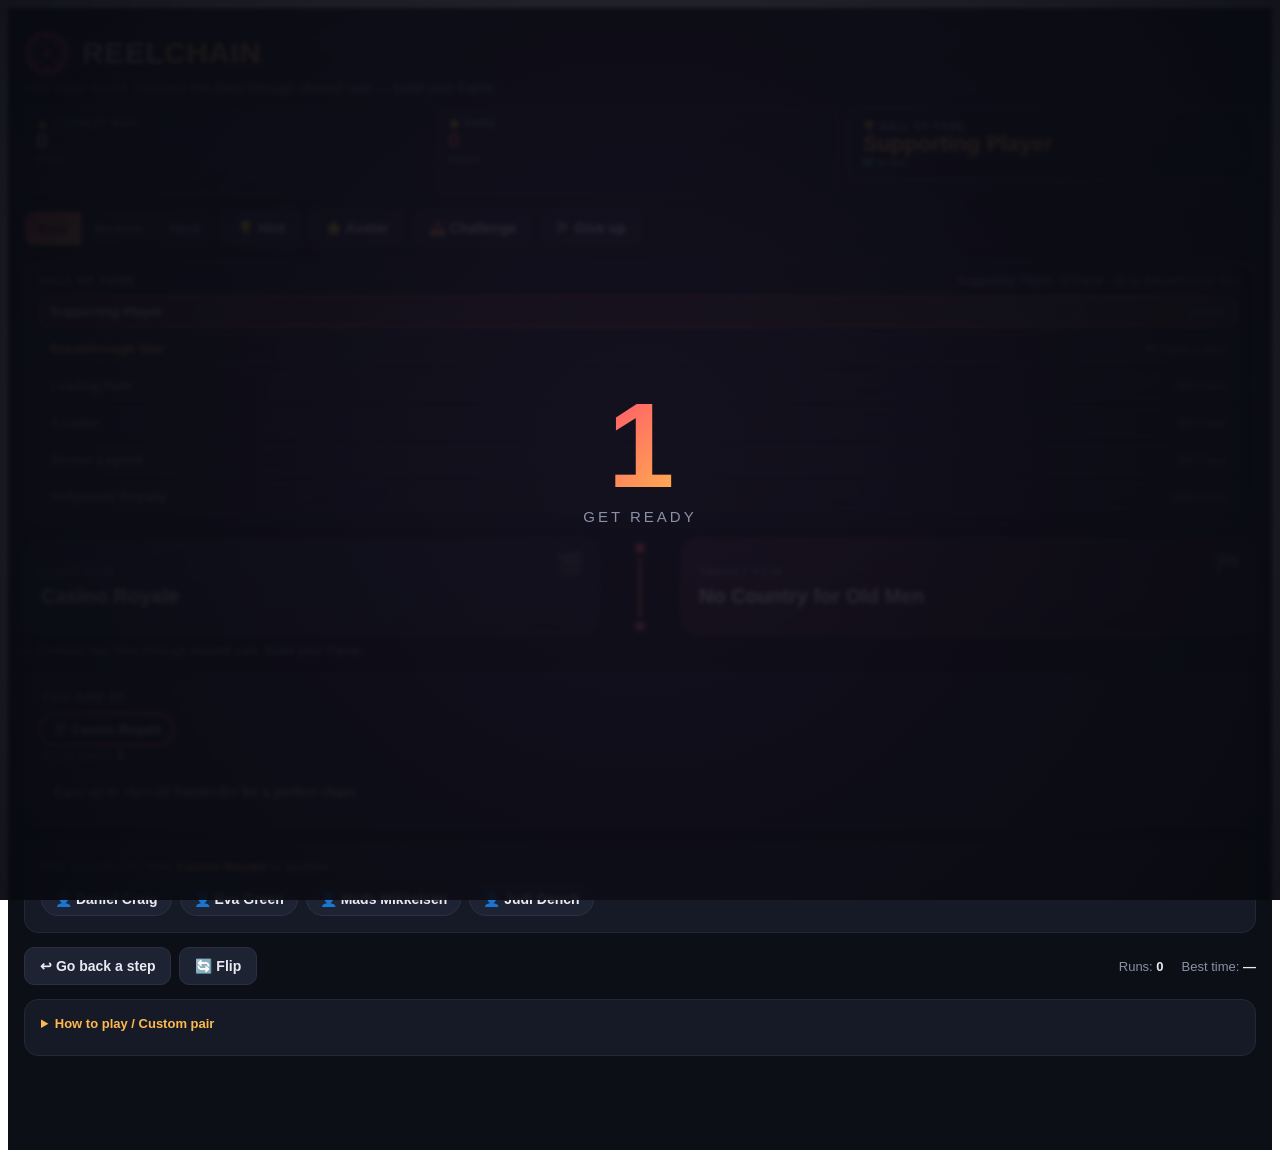
==== commit 6a6c5bf0: "Viewport pass: win/end/preview modals scrollable + mobile @media (stack buttons, shrink); fix dangli" ====
--- a/reelchain_game.html
+++ b/reelchain_game.html
@@ -104,10 +104,11 @@
   .rc-app .rc-stats{display:flex;gap:18px;font-size:13px;color:var(--muted)}
   .rc-app .rc-stats b{color:var(--text)}
 
-  .rc-overlay{position:fixed;inset:0;background:rgba(8,10,16,.85);display:none;align-items:center;justify-content:center;z-index:2147483647;
+  .rc-overlay{position:fixed;inset:0;background:rgba(8,10,16,.85);display:none;align-items:center;justify-content:center;z-index:2147483647;overflow-y:auto;
          font-family:-apple-system,BlinkMacSystemFont,"Segoe UI",Roboto,Helvetica,Arial,sans-serif;color:var(--text);line-height:1.5}
   .rc-overlay.rc-open{display:flex}
-  .rc-modal{background:var(--panel);border:1px solid #2b3142;border-radius:18px;padding:26px;max-width:440px;width:calc(100% - 40px);text-align:center;
+  .rc-modal{background:var(--panel);border:1px solid #2b3142;border-radius:18px;padding:26px;max-width:440px;width:calc(100% - 40px);text-align:center;margin:auto;
+         max-height:calc(100vh - 32px);overflow-y:auto;-webkit-overflow-scrolling:touch;
          box-shadow:0 30px 80px rgba(0,0,0,.6);color:var(--text);font-family:inherit}
   .rc-modal h2{margin:0 0 6px;font-size:26px;font-family:inherit;font-weight:800;color:var(--text)}
   .rc-modal .rc-big{font-size:46px;margin:6px 0;font-family:inherit;font-weight:800;color:var(--text)}
@@ -181,13 +182,39 @@
     animation:cdpop .6s ease-out}
   .rc-countdown .rc-cd-sub{font-size:15px;letter-spacing:3px;text-transform:uppercase;color:var(--muted);margin-top:-6px}
   @keyframes cdpop{0%{transform:scale(2.2);opacity:0;filter:blur(8px)}60%{opacity:1}100%{transform:scale(1);opacity:1;filter:blur(0)}}
-        font-family:-apple-system,BlinkMacSystemFont,"Segoe UI",Roboto,Helvetica,Arial,sans-serif}
+  .rc-preview{position:fixed;inset:0;z-index:2147483645;display:none;align-items:center;justify-content:center;
+        font-family:-apple-system,BlinkMacSystemFont,"Segoe UI",Roboto,Helvetica,Arial,sans-serif;color:var(--text);line-height:1.5;
+        background:rgba(8,10,16,.85);overflow-y:auto;padding:16px}
   .rc-preview.rc-open{display:flex}
-  .rc-preview .rc-pv-box{background:var(--panel);border:1px solid #2b3142;border-radius:18px;padding:18px;max-width:520px;width:100%;text-align:center;box-shadow:0 30px 80px rgba(0,0,0,.6)}
+  .rc-preview .rc-pv-box{background:var(--panel);border:1px solid #2b3142;border-radius:18px;padding:18px;max-width:520px;width:100%;text-align:center;box-shadow:0 30px 80px rgba(0,0,0,.6);margin:auto;max-height:calc(100vh - 32px);overflow-y:auto}
   .rc-preview .rc-pv-box h2{margin:0 0 4px;font-size:20px;font-weight:800;color:var(--text)}
   .rc-preview .rc-pv-box .rc-pv-sub{color:var(--muted);font-size:13px;margin-bottom:12px}
   .rc-preview .rc-pv-box img{width:100%;border-radius:12px;border:1px solid #2b3142;margin-bottom:14px}
   .rc-preview .rc-pv-row{display:flex;gap:8px;justify-content:center;flex-wrap:wrap}
+
+  /* ---- Mobile viewport pass (v3.5, 2026-07-11): win/end/preview modals scrollable + buttons reachable ---- */
+  @media (max-width: 600px){
+    .rc-app{padding:16px 12px 64px}
+    .rc-app .rc-logo-word{font-size:24px}
+    .rc-app .rc-toolbar{gap:6px}
+    .rc-app .rc-seg button{padding:8px 11px;font-size:12px}
+    .rc-app .rc-btn, .rc-btn{padding:11px 14px;font-size:15px}
+    .rc-modal{padding:20px 16px;border-radius:16px;width:calc(100% - 24px)}
+    .rc-modal h2{font-size:22px}
+    .rc-modal .rc-big{font-size:38px}
+    .rc-modal .rc-breakdown{padding:9px 12px}
+    /* Stack win/end action buttons full-width so neither is clipped or off-screen */
+    .rc-modal .rc-row{position:static;flex-direction:column}
+    .rc-modal .rc-row .rc-btn{width:100%}
+    .rc-modal .rc-chain .rc-node{font-size:12px;padding:6px 9px}
+    .rc-preview .rc-pv-box{padding:14px}
+    .rc-preview .rc-pv-row .rc-btn{width:100%}
+    .rc-app .rc-stat{min-width:0;flex:1 1 30%}
+  }
+  @media (max-width: 380px){
+    .rc-app .rc-stat .rc-v{font-size:18px}
+    .rc-modal .rc-big{font-size:34px}
+  }
 </style>
 </head>
 <body>
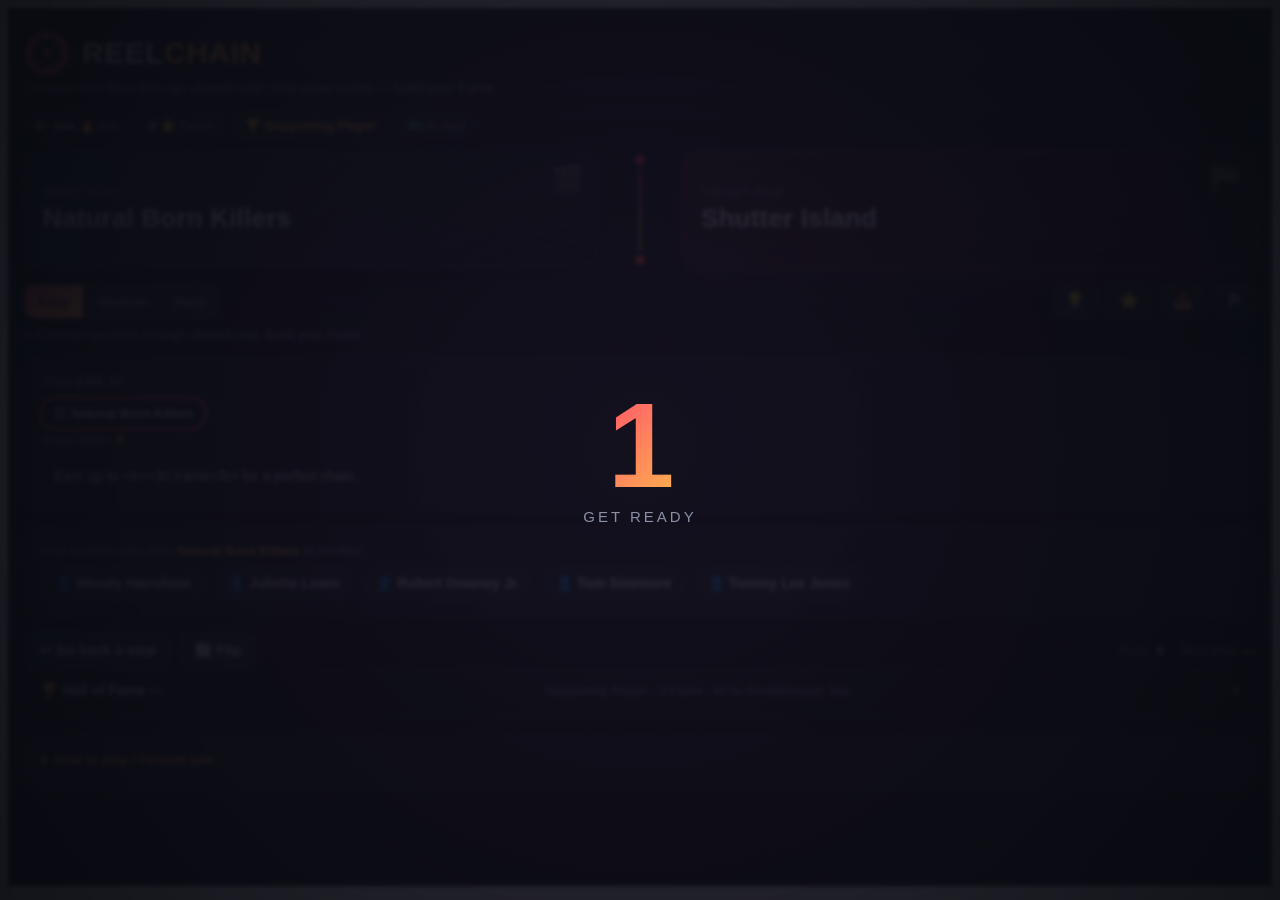
==== commit 011cbe32: "Simplify hierarchy: puzzle board is now the hero; HUD -> slim status line; difficulty under board; H" ====
--- a/reelchain_game.html
+++ b/reelchain_game.html
@@ -33,17 +33,18 @@
 
   .rc-app .rc-toolbar{display:flex;gap:8px;flex-wrap:wrap;align-items:center;margin-bottom:14px}
   .rc-app .rc-seg{display:inline-flex;background:var(--panel2);border:1px solid #2b3142;border-radius:10px;overflow:hidden}
-  .rc-app .rc-seg button{background:none;border:none;color:var(--muted);padding:9px 13px;font-size:13px;font-weight:600;cursor:pointer}
+  .rc-app .rc-seg button{background:none;border:none;color:var(--muted);padding:9px 14px;font-size:13px;font-weight:600;cursor:pointer}
   .rc-app .rc-seg button.rc-active{background:linear-gradient(135deg,var(--accent),var(--accent2));color:#1a1320}
   .rc-app .rc-btn{cursor:pointer;border:none;border-radius:10px;padding:10px 15px;font-size:14px;font-weight:600;
        background:linear-gradient(135deg,var(--accent),var(--accent2));color:#1a1320;transition:transform .06s}
   .rc-app .rc-btn:active{transform:translateY(1px)}
   .rc-app .rc-btn.ghost{background:var(--panel2);color:var(--text);border:1px solid #2b3142}
+  .rc-app .rc-toolbar .rc-tool{padding:9px 12px;font-size:16px;line-height:1;border-radius:10px}
   .rc-app .rc-spacer{flex:1}
   .rc-app .rc-modebar{font-size:13px;color:var(--muted);margin:-6px 0 12px;min-height:18px}
   .rc-app .rc-modebar b{color:var(--accent2)}
   .rc-app .rc-modebar .rc-done{color:var(--good);font-weight:600}
-  .rc-app .rc-runrisk{display:none;align-items:center;gap:6px;font-size:12px;color:var(--muted);margin:0 0 10px;padding:6px 12px;background:rgba(255,77,109,.08);border:1px solid rgba(255,77,109,.25);border-radius:10px}
+  .rc-app .rc-runrisk{display:none;align-items:center;gap:6px;font-size:12px;color:var(--muted);margin:0 0 12px;padding:6px 12px;background:rgba(255,77,109,.08);border:1px solid rgba(255,77,109,.25);border-radius:10px}
   .rc-app .rc-runrisk b{color:#e8eaf2}
   .rc-app .rc-runrisk b.rc-risk{color:#ff6b85}
   .rc-app .rc-riskbox{display:none;margin-top:10px;padding:10px 12px;font-size:13px;color:#ffd7df;background:rgba(255,77,109,.12);border:1px solid rgba(255,77,109,.3);border-radius:10px}
@@ -51,11 +52,11 @@
 
   .rc-app .rc-puzzle{display:flex;align-items:stretch;gap:10px;margin-bottom:14px}
   .rc-app .rc-card{flex:1;background:linear-gradient(160deg,#20283e,#141826);border:1px solid #2b3142;border-radius:16px;
-        padding:16px;position:relative;min-height:96px;display:flex;flex-direction:column;justify-content:center}
+        padding:18px;position:relative;min-height:118px;display:flex;flex-direction:column;justify-content:center;box-shadow:0 10px 30px rgba(0,0,0,.35)}
   .rc-app .rc-card .rc-lbl{font-size:11px;letter-spacing:1px;text-transform:uppercase;color:var(--muted);margin-bottom:6px}
-  .rc-app .rc-card .rc-name{font-size:20px;font-weight:700;line-height:1.2}
-  .rc-app .rc-card.rc-target{background:linear-gradient(160deg,#3a1f33,#21141f);border-color:#7a3550}
-  .rc-app .rc-card .rc-emoji{position:absolute;top:12px;right:14px;font-size:22px;opacity:.6}
+  .rc-app .rc-card .rc-name{font-size:26px;font-weight:800;line-height:1.15;letter-spacing:.2px}
+  .rc-app .rc-card.rc-target{background:linear-gradient(160deg,#3a1f33,#21141f);border-color:#7a3550;box-shadow:0 10px 30px rgba(122,53,80,.25)}
+  .rc-app .rc-card .rc-emoji{position:absolute;top:12px;right:14px;font-size:26px;opacity:.7}
   .rc-app .rc-connector{display:flex;flex-direction:column;align-items:center;justify-content:center;color:var(--muted);font-size:12px;min-width:64px}
   .rc-app .rc-connector .rc-dot{width:10px;height:10px;border-radius:50%;background:var(--accent);margin:4px 0}
   .rc-app .rc-connector .rc-line{width:2px;flex:1;background:linear-gradient(var(--accent),var(--accent2));min-height:18px}
@@ -134,17 +135,12 @@
   .rc-app .rc-help b{color:var(--text)}
   .rc-app details summary{cursor:pointer;color:var(--accent2);font-size:13px;font-weight:600;margin-bottom:8px}
 
-  /* ---- Run HUD (the "one more round" driver) ---- */
-  .rc-app .rc-hud{display:flex;gap:10px;flex-wrap:wrap;align-items:stretch;margin:-4px 0 14px}
-  .rc-app .rc-stat{flex:1;min-width:78px;background:linear-gradient(160deg,#1a2032,#12151f);border:1px solid #2b3142;border-radius:12px;padding:9px 11px}
-  .rc-app .rc-stat .rc-k{font-size:10px;letter-spacing:1px;text-transform:uppercase;color:var(--muted);font-weight:700}
-  .rc-app .rc-stat .rc-v{font-size:22px;font-weight:800;line-height:1.1;color:var(--text)}
-  .rc-app .rc-stat.rc-round{border-color:rgba(99,179,237,.45)}
-  .rc-app .rc-stat.rc-round .rc-v{color:#63b3ed}
-  .rc-app .rc-stat.rc-combo{border-color:rgba(255,184,77,.4)}
-  .rc-app .rc-stat.rc-combo .rc-v{color:var(--accent2)}
-  .rc-app .rc-stat.rc-fame{border-color:rgba(255,77,109,.4)}
-  .rc-app .rc-stat.rc-fame .rc-v{color:var(--accent)}
+  /* ---- Slim status line (replaces the 3-card HUD) ---- */
+  .rc-app .rc-status{display:flex;flex-wrap:wrap;gap:8px;margin:0 0 12px}
+  .rc-app .rc-st-chip{font-size:13px;color:var(--muted);background:rgba(255,255,255,.03);border:1px solid #232838;border-radius:999px;padding:5px 11px;white-space:nowrap}
+  .rc-app .rc-st-chip b{color:var(--text);font-weight:700}
+  .rc-app .rc-st-hof b{color:var(--accent2)}
+  .rc-app .rc-st-next b{color:var(--good)}
   .rc-app .rc-stat.rc-hof{border-color:rgba(157,184,255,.4)}
   .rc-app .rc-stat.rc-hof .rc-v{color:var(--accent2)}
   .rc-app .rc-stat.rc-hot{border-color:var(--accent);box-shadow:0 0 0 2px rgba(255,77,109,.25);animation:rcpulse 1.2s ease-in-out infinite}
@@ -152,12 +148,15 @@
   .rc-app .rc-stat .rc-pb{font-size:10px;color:var(--muted);margin-top:1px}
   .rc-app .rc-stat .rc-pb b{color:var(--good)}
 
-  /* ---- Hall of Fame progress ---- */
-  .rc-app .rc-hof{background:linear-gradient(160deg,#141826,#0e111b);border:1px solid #232838;border-radius:14px;padding:12px 14px;margin-bottom:14px;overflow:hidden}
-  .rc-app .rc-hof .rc-hof-head{display:flex;justify-content:space-between;align-items:center;margin-bottom:8px;gap:8px}
-  .rc-app .rc-hof .rc-hof-head h3{margin:0;font-size:12px;text-transform:uppercase;letter-spacing:.7px;color:var(--muted)}
-  .rc-app .rc-hof .rc-hof-head span{font-size:12px;color:var(--muted)}
-  .rc-app .rc-hof .rc-hof-list{display:flex;flex-direction:column;gap:6px;max-height:280px;overflow:auto;padding-right:4px;scrollbar-width:thin}
+  /* ---- Hall of Fame: collapsed accordion (progression preserved, off the dominant path) ---- */
+  .rc-app .rc-hof-collapse{margin:0 0 16px;border:1px solid #232838;border-radius:14px;background:rgba(255,255,255,.02);overflow:hidden}
+  .rc-app .rc-hof-collapse > summary{list-style:none;cursor:pointer;padding:12px 16px;font-size:14px;font-weight:600;color:var(--text);display:flex;justify-content:space-between;align-items:center;gap:10px}
+  .rc-app .rc-hof-collapse > summary::-webkit-details-marker{display:none}
+  .rc-app .rc-hof-collapse > summary::after{content:"▾";color:var(--muted);font-size:12px;transition:transform .2s}
+  .rc-app .rc-hof-collapse[open] > summary::after{transform:rotate(180deg)}
+  .rc-app .rc-hof-collapse > summary #hofLine{font-weight:400;color:var(--muted);font-size:13px}
+  .rc-app .rc-hof{background:transparent;border:none;border-radius:0;padding:0 16px 14px;margin:0}
+  .rc-app .rc-hof .rc-hof-list{display:flex;flex-direction:column;gap:6px;max-height:240px;overflow:auto;padding-right:4px;scrollbar-width:thin}
   .rc-app .rc-hof .rc-tier{display:flex;justify-content:space-between;align-items:center;padding:7px 10px;border-radius:9px;background:rgba(255,255,255,.03);border:1px solid #232838}
   .rc-app .rc-hof .rc-tier .t-name{font-size:13px;font-weight:700;color:var(--muted)}
   .rc-app .rc-hof .rc-tier .t-fame{font-size:11px;color:var(--muted)}
@@ -199,7 +198,11 @@
     .rc-app .rc-toolbar{gap:6px}
     .rc-app .rc-seg button{padding:8px 11px;font-size:12px}
     .rc-app .rc-btn, .rc-btn{padding:11px 14px;font-size:15px}
-    .rc-modal{padding:20px 16px;border-radius:16px;width:calc(100% - 24px)}
+    /* Hero board dominates even on small screens */
+    .rc-app .rc-card .rc-name{font-size:22px}
+    .rc-app .rc-card{min-height:104px;padding:14px}
+    .rc-app .rc-status{margin:0 0 10px}
+    .rc-app .rc-st-chip{font-size:12px;padding:4px 10px}
     .rc-modal h2{font-size:22px}
     .rc-modal .rc-big{font-size:38px}
     .rc-modal .rc-breakdown{padding:9px 12px}
@@ -233,41 +236,18 @@
     </svg>
     <span class="rc-logo-word">REEL<b>CHAIN</b></span>
   </a>
-  <div class="rc-tag">One more round. Connect two films through shared cast — build your Fame.</div>
-
-  <div class="rc-hud" id="hud">
-    <div class="rc-stat rc-run" id="hudRunBox"><div class="rc-k">🔥 Current Run</div><div class="rc-v" id="hudRun">0</div><div class="rc-pb" id="hudRunLbl">chains</div></div>
-    <div class="rc-stat rc-fame"><div class="rc-k">⭐ Fame</div><div class="rc-v" id="hudFame">0</div><div class="rc-pb">lifetime</div></div>
-    <div class="rc-stat rc-hof" id="hudHofBox"><div class="rc-k">🏆 Hall of Fame</div><div class="rc-v" id="hudHof">—</div><div class="rc-pb"><b id="hudNext">0</b> to next</div></div>
+  <div class="rc-tag">Connect two films through shared cast. One more round — build your Fame.</div>
+
+  <!-- Slim status line (replaces the 3-card HUD): Run · Fame · standing -->
+  <div class="rc-status" id="hud">
+    <span class="rc-st-chip"><b id="hudRun">0</b> 🔥 run</span>
+    <span class="rc-st-chip"><b id="hudFame">0</b> ⭐ Fame</span>
+    <span class="rc-st-chip rc-st-hof">🏆 <b id="hudHof">—</b></span>
+    <span class="rc-st-chip rc-st-next"><b id="hudNext">0</b> to next</span>
   </div>
   <div class="rc-runrisk" id="runRisk" style="display:none"></div>
 
-  <div class="rc-toolbar">
-    <div class="rc-seg" id="diff">
-        <button data-d="easy" class="rc-active">Easy</button>
-        <button data-d="medium">Medium</button>
-        <button data-d="hard">Hard</button>
-      </div>
-    <button class="rc-btn ghost" id="hintBtn">💡 Hint</button>
-    <button class="rc-btn ghost" id="avatarBtn">⭐ Avatar</button>
-    <button class="rc-btn ghost" id="secondTakeBtn" style="display:none">↩ Second Take</button>
-    <button class="rc-btn ghost" id="shareBtn">📤 Challenge</button>
-    <button class="rc-btn ghost" id="endBtn">🏳 Give up</button>
-    <span class="rc-spacer"></span>
-    <span class="rc-clock" id="clock">00:00</span>
-  </div>
-
-  <!-- v3-ut:WS6 cinematic round-start takeover -->
-  <div class="rc-countdown" id="countdown" aria-hidden="true">
-    <div class="rc-cd-num" id="cdNum"></div>
-    <div class="rc-cd-sub" id="cdSub"></div>
-  </div>
-
-  <div class="rc-hof" id="hof"><!-- v3-ut:WS4 infinite vertical tiers -->
-    <div class="rc-hof-head"><h3>Hall of Fame</h3><span id="hofLine">Solve a chain to grow your standing.</span></div>
-    <div class="rc-hof-list" id="hofList"></div>
-  </div>
-
+  <!-- HERO: the puzzle is the dominant element -->
   <div class="rc-puzzle">
     <div class="rc-card rc-start">
       <span class="rc-emoji">🎬</span>
@@ -283,6 +263,27 @@
       <div class="rc-name" id="targetName">—</div>
     </div>
   </div>
+
+  <div class="rc-toolbar">
+    <div class="rc-seg" id="diff">
+        <button data-d="easy" class="rc-active">Easy</button>
+        <button data-d="medium">Medium</button>
+        <button data-d="hard">Hard</button>
+      </div>
+    <span class="rc-spacer"></span>
+    <button class="rc-btn ghost rc-tool" id="hintBtn" title="Hint">💡</button>
+    <button class="rc-btn ghost rc-tool" id="avatarBtn" title="Avatar">⭐</button>
+    <button class="rc-btn ghost rc-tool" id="shareBtn" title="Challenge a friend">📤</button>
+    <button class="rc-btn ghost rc-tool" id="endBtn" title="Give up">🏳</button>
+    <span class="rc-clock" id="clock">00:00</span>
+  </div>
+
+  <!-- v3-ut:WS6 cinematic round-start takeover -->
+  <div class="rc-countdown" id="countdown" aria-hidden="true">
+    <div class="rc-cd-num" id="cdNum"></div>
+    <div class="rc-cd-sub" id="cdSub"></div>
+  </div>
+
   <div class="rc-modebar" id="modeBar"></div>
 
   <div class="rc-panel">
@@ -312,6 +313,14 @@
       <span>Best time: <b id="statBest">—</b></span>
     </div>
   </div>
+
+  <!-- Hall of Fame: progression preserved (brief §12) but collapsed off the dominant path -->
+  <details class="rc-hof-collapse">
+    <summary>🏆 Hall of Fame — <span id="hofLine">Solve a chain to grow your standing.</span></summary>
+    <div class="rc-hof" id="hof"><!-- v3-ut:WS4 infinite vertical tiers -->
+      <div class="rc-hof-list" id="hofList"></div>
+    </div>
+  </details>
 
   <div class="rc-panel" style="margin-top:14px">
     <details>
@@ -576,7 +585,7 @@
   const d = DIFF[difficulty] || DIFF.easy;
   setMsg("info", "Earn up to <b>+" + d.earn + " Fame</b> for a perfect chain" + (d.earn > 30 ? " (harder puzzle)" : "") + ".");
   hideActorPanel();
-  $("secondTakeBtn").style.display = (run && run.avatar) ? "inline-block" : "none";
+  const stb = $("secondTakeBtn"); if (stb) stb.style.display = (run && run.avatar) ? "inline-block" : "none";
   render();
   startTimer();
   track("game_started", { difficulty: run ? run.difficulty : difficulty, round: run ? run.rounds + 1 : 1 });
@@ -646,7 +655,12 @@
 function updateHUD() {
   if (!run) return;
   const st = hofStatus(run.fame);
-  $("hudRun").textContent = run.rounds;
+  // Run chip shows the count + a short status word (no separate label element now).
+  let runWord = "run";
+  if (run.rounds >= 9) runWord = "🔥 legendary";
+  else if (run.rounds >= 6) runWord = "🔥 on fire";
+  else if (run.rounds >= 3) runWord = "🔥 heating up";
+  $("hudRun").textContent = run.rounds + (runWord ? " · " + runWord : "");
   $("hudFame").textContent = run.fame;
   $("hudHof").textContent = st.name;
   const need = st.next ? (st.next.min - run.fame) : 0;
@@ -659,13 +673,6 @@
   } else if (riskEl) {
     riskEl.style.display = "none";
   }
-  // Current Run status line (consistency, not a score multiplier)
-  const lbl = $("hudRunLbl");
-  if (run.rounds === 0) lbl.textContent = "chains";
-  else if (run.rounds >= 9) lbl.textContent = "🔥 legendary";
-  else if (run.rounds >= 6) lbl.textContent = "🔥 on fire";
-  else if (run.rounds >= 3) lbl.textContent = "🔥 heating up";
-  else lbl.textContent = "chains";
 }
 
 // v3-ut:WS4 — infinite Hall of Fame ladder. Beyond the hardcoded top tier,
@@ -1038,7 +1045,7 @@
 function pickAvatar() {
   const choices = Object.keys(AVATAR_TOKENS).filter(a => FILMS[state.start] && FILMS[state.target] && (FILMS[state.start].includes(a) || FILMS[state.target].includes(a) || true));
   const a = prompt("Pick your Star Avatar (type an actor name):\n" + Object.keys(AVATAR_TOKENS).join(", "), run.avatar || "");
-  if (a && AVATAR_TOKENS[a]) { run.avatar = a; setMsg("ok", avatarToken(a) + " " + a + " is your Star Avatar."); $("secondTakeBtn").style.display = "inline-block"; }
+  if (a && AVATAR_TOKENS[a]) { run.avatar = a; setMsg("ok", avatarToken(a) + " " + a + " is your Star Avatar."); const stb = $("secondTakeBtn"); if (stb) stb.style.display = "inline-block"; }
   else if (a) setMsg("err", "Unknown actor — try one from the list.");
 }
 function secondTake() {
@@ -1049,7 +1056,7 @@
   undo();
   track("avatar_assist_used", { avatar: run.avatar });
   setMsg("ok", avatarToken(run.avatar) + " Second Take — one move rewound, Perfect Chain bonus kept.");
-  $("secondTakeBtn").style.display = "none";
+  const stb = $("secondTakeBtn"); if (stb) stb.style.display = "none";
 }
 
 // ---------- Instant ReelPlay (T1.5) — animated GIF (defined at end of script) ----------
@@ -1092,7 +1099,7 @@
 $("giveUpCancel").onclick = () => { $("giveUpOverlay").classList.remove("rc-open"); };
 $("giveUpConfirm").onclick = giveUp;
 $("avatarBtn").onclick = pickAvatar;
-$("secondTakeBtn").onclick = secondTake;
+$("secondTakeBtn") && ($("secondTakeBtn").onclick = secondTake);
 $("flipBtn").onclick = () => { if (state) newPuzzle(state.target, state.start, true); }; // flip = mid-session swap, skip intro
 $("undoBtn").onclick = () => { track("wrong_turn", { type: "undo" }); undo(); };
 $("winNext").onclick = () => { track("one_more_go_clicked", { from: "win", round: run.rounds }); $("overlay").classList.remove("rc-open"); newPuzzle(); };
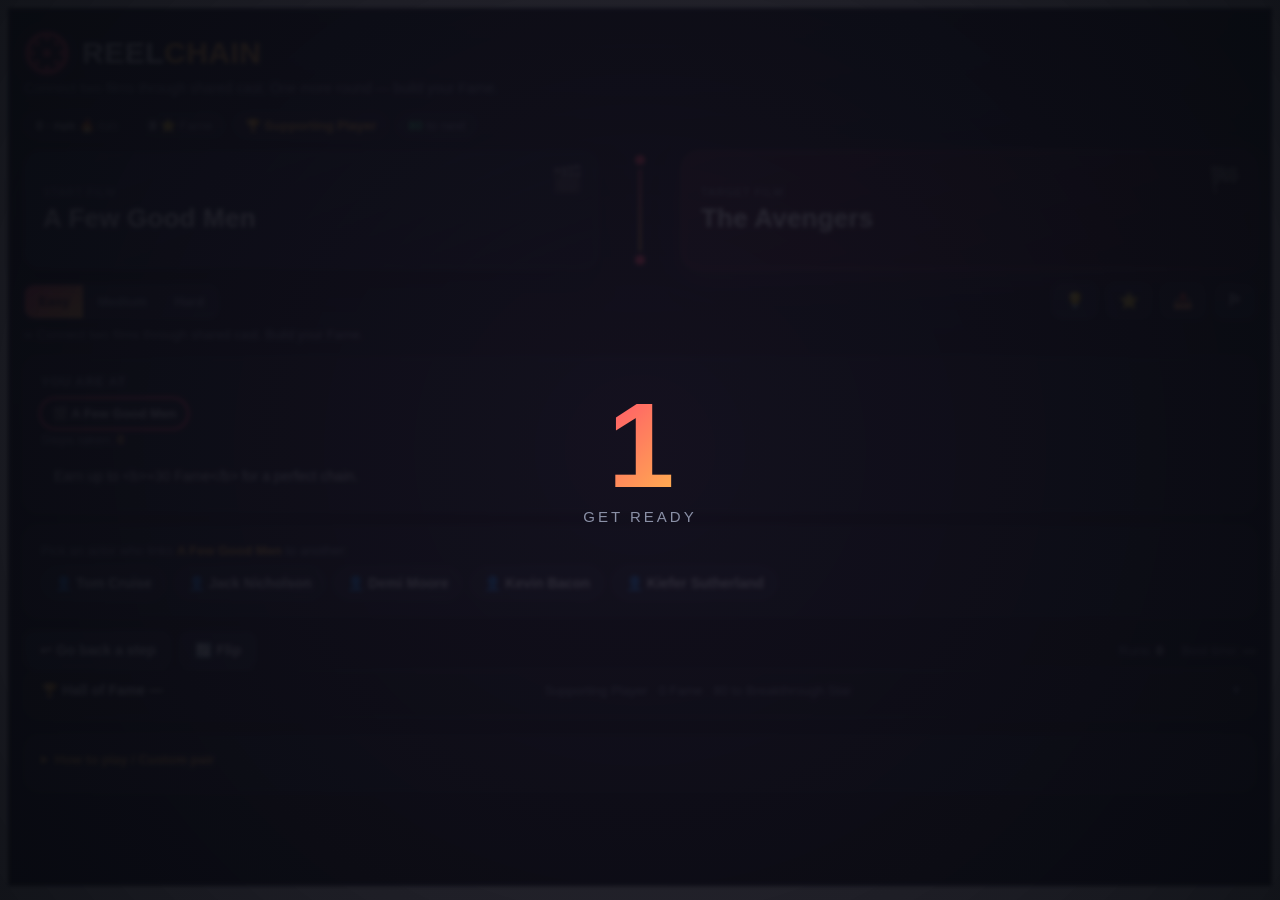
==== commit 4d1418c2: "Fix run-chip wording (avoid 'run · run' duplication)" ====
--- a/reelchain_game.html
+++ b/reelchain_game.html
@@ -656,11 +656,12 @@
   if (!run) return;
   const st = hofStatus(run.fame);
   // Run chip shows the count + a short status word (no separate label element now).
-  let runWord = "run";
+  let runWord = "";
   if (run.rounds >= 9) runWord = "🔥 legendary";
   else if (run.rounds >= 6) runWord = "🔥 on fire";
   else if (run.rounds >= 3) runWord = "🔥 heating up";
-  $("hudRun").textContent = run.rounds + (runWord ? " · " + runWord : "");
+  else if (run.rounds >= 1) runWord = "in a run";
+  $("hudRun").textContent = run.rounds + (runWord ? " · " + runWord : " · run");
   $("hudFame").textContent = run.fame;
   $("hudHof").textContent = st.name;
   const need = st.next ? (st.next.min - run.fame) : 0;
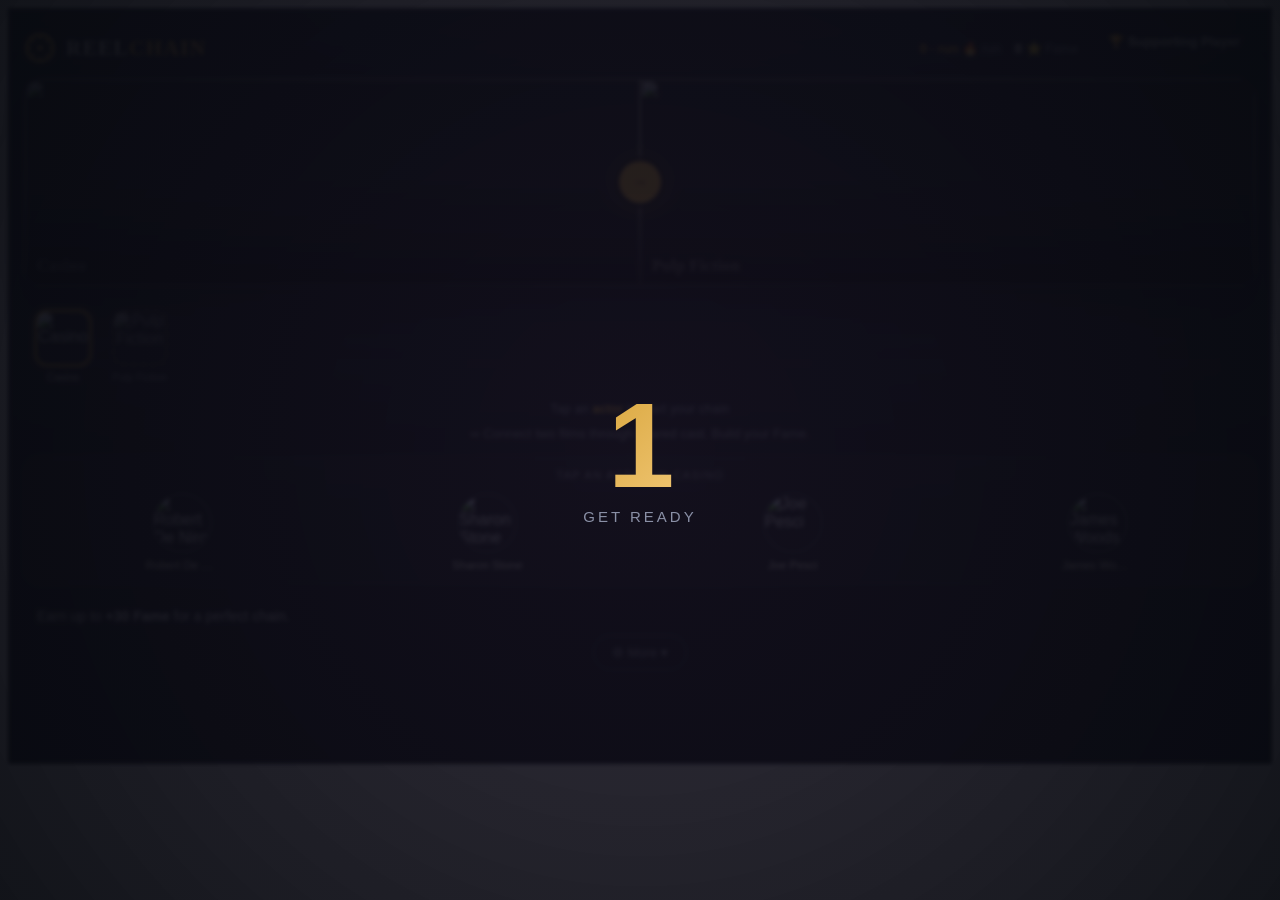
==== commit 8c95c4bd: "ReelChain v3.5 interaction: two-beat chain growth (actor->chain, then movies) + cinematic chain stri" ====
--- a/reelchain_game.html
+++ b/reelchain_game.html
@@ -17,18 +17,112 @@
 <link rel="icon" href="data:image/svg+xml,%3Csvg xmlns='http://www.w3.org/2000/svg' viewBox='0 0 48 48'%3E%3Ccircle cx='24' cy='24' r='20' fill='none' stroke='%23ff4d6d' stroke-width='5'/%3E%3Ccircle cx='24' cy='24' r='4.5' fill='%23ff4d6d'/%3E%3Cg fill='%23ff4d6d'%3E%3Ccircle cx='24' cy='9' r='2.6'/%3E%3Ccircle cx='39' cy='24' r='2.6'/%3E%3Ccircle cx='24' cy='39' r='2.6'/%3E%3Ccircle cx='9' cy='24' r='2.6'/%3E%3Ccircle cx='34' cy='14' r='2.6'/%3E%3Ccircle cx='34' cy='34' r='2.6'/%3E%3Ccircle cx='14' cy='34' r='2.6'/%3E%3Ccircle cx='14' cy='14' r='2.6'/%3E%3C/g%3E%3C/svg%3E">
 <style>
   :root{
-    --bg:#0d0f17; --panel:#161a26; --panel2:#1e2333; --accent:#ff4d6d; --accent2:#ffb84d;
-    --film:#5b8cff; --actor:#ffb84d; --text:#e8eaf2; --muted:#8a90a6; --good:#39d98a; --bad:#ff5470;
+    --bg:#0b0d12; --bg-raised:#14171f; --panel:#14171f; --panel2:#1e2333;
+    --gold:#D9A63D; --gold-dim:rgba(217,166,61,.35); --ink:#F2EFE8; --ink-dim:#8E93A3;
+    --accent:#D9A63D; --accent2:#f0c674; --good:#39d98a; --bad:#ff5470;
+    --text:#e8eaf2; --muted:#8a90a6; --film:#5b8cff; --actor:#ffb84d; --slot-empty:#2A2E3A;
   }
   .rc-app *{box-sizing:border-box}
+
+  /* ===== v3.5 Interaction rebuild: cinematic, puzzle-is-hero, tactile ===== */
+  /* Top bar: brand + minimal Run/Fame (HoF tucked into More) */
+  .rc-app .rc-topbar{display:flex;align-items:center;justify-content:space-between;margin:2px 0 14px}
+  .rc-app .rc-logo{display:inline-flex;align-items:center;gap:10px;text-decoration:none;color:var(--ink)}
+  .rc-app .rc-logo-mark{width:32px;height:32px;flex:0 0 auto}
+  .rc-app .rc-logo-word{font-size:21px;font-weight:800;letter-spacing:.07em;color:var(--ink);font-family:"Oswald",Georgia,serif}
+  .rc-app .rc-logo-word b{color:var(--gold);font-weight:800}
+  .rc-app .rc-topmeta{display:flex;align-items:center;gap:14px;font-size:13px;color:var(--ink-dim)}
+  .rc-app .rc-topmeta b{color:var(--ink);font-weight:700}
+  .rc-app .rc-topmeta .rc-flame{color:var(--gold)}
+  .rc-app .rc-topmeta .rc-hof{color:var(--gold)}
+
+  /* Hero: the two posters — the puzzle is the hero */
+  .rc-app .rc-hero{position:relative;display:flex;height:208px;border-radius:18px;overflow:hidden;
+       background:var(--bg-raised);border:1px solid #20242e;box-shadow:0 18px 50px rgba(0,0,0,.45);margin-bottom:10px}
+  .rc-app .rc-poster{flex:1;position:relative;overflow:hidden}
+  .rc-app .rc-poster img{width:100%;height:100%;object-fit:cover;display:block;filter:brightness(.72)}
+  .rc-app .rc-poster .rc-plabel{position:absolute;left:12px;right:12px;bottom:10px;font-family:"Oswald",Georgia,serif;
+       font-weight:600;font-size:16px;letter-spacing:.02em;color:#fff;text-shadow:0 2px 10px rgba(0,0,0,.85);line-height:1.12}
+  .rc-app .rc-poster.rc-a::after{content:"";position:absolute;inset:0;background:linear-gradient(to top,rgba(0,0,0,.78) 0%,rgba(0,0,0,0) 52%)}
+  .rc-app .rc-poster.rc-b::after{content:"";position:absolute;inset:0;background:linear-gradient(to top,rgba(0,0,0,.78) 0%,rgba(0,0,0,0) 52%)}
+  .rc-app .rc-vs{position:absolute;top:50%;left:50%;transform:translate(-50%,-50%);width:42px;height:42px;border-radius:50%;
+       background:var(--gold);display:flex;align-items:center;justify-content:center;font-family:"Oswald",Georgia,serif;font-weight:700;
+       color:#1a1200;font-size:15px;box-shadow:0 0 0 5px rgba(11,13,18,.7),0 0 22px rgba(217,166,61,.55);z-index:3}
+
+  /* ===== Chain track: always-visible, self-explanatory, grows every tap ===== */
+  .rc-app .rc-chain-track{display:flex;align-items:flex-start;gap:2px;overflow-x:auto;overflow-y:hidden;
+       padding:14px 6px 8px;margin-bottom:2px;-webkit-overflow-scrolling:touch;scroll-behavior:smooth;min-height:104px}
+  .rc-app .rc-chain-track::-webkit-scrollbar{height:0}
+  .rc-app .rc-ct-item{flex:0 0 auto;display:flex;flex-direction:column;align-items:center;gap:5px;width:66px;text-align:center}
+  .rc-app .rc-ct-tile{width:56px;height:56px;border-radius:12px;overflow:hidden;background:var(--bg-raised);
+       border:2px solid #2a2e3a;display:flex;align-items:center;justify-content:center;position:relative}
+  .rc-app .rc-ct-tile img{width:100%;height:100%;object-fit:cover;display:block}
+  .rc-app .rc-ct-tile .rc-ct-fb{font-family:"Oswald",Georgia,serif;font-weight:800;font-size:18px;color:var(--gold);
+       background:linear-gradient(135deg,#2a2333,#15131c);width:100%;height:100%;display:flex;align-items:center;justify-content:center}
+  .rc-app .rc-ct-item.rc-actor .rc-ct-tile{border-radius:50%}
+  .rc-app .rc-ct-item.rc-film.rc-here .rc-ct-tile{border-color:var(--gold);box-shadow:0 0 0 3px rgba(217,166,61,.22)}
+  .rc-app .rc-ct-item.rc-start .rc-ct-tile{border-color:#3a4150}
+  .rc-app .rc-ct-item.rc-goal .rc-ct-tile{border-style:dashed;border-color:var(--gold-dim);opacity:.85}
+  .rc-app .rc-ct-item.rc-goal .rc-ct-tile img{filter:grayscale(.55) brightness(.7)}
+  /* pending actor: chosen, awaiting a movie pick — the signal to "now pick a movie" */
+  .rc-app .rc-ct-item.rc-pending .rc-ct-tile{border-color:var(--gold);box-shadow:0 0 0 3px rgba(217,166,61,.28);animation:rcGlow 1.4s ease-in-out infinite}
+  @keyframes rcGlow{0%,100%{box-shadow:0 0 0 3px rgba(217,166,61,.22)}50%{box-shadow:0 0 0 6px rgba(217,166,61,.10)}}
+  .rc-app .rc-ct-lbl{font-size:10.5px;line-height:1.15;color:var(--ink-dim);max-width:66px;
+       overflow:hidden;text-overflow:ellipsis;display:-webkit-box;-webkit-line-clamp:2;-webkit-box-orient:vertical}
+  .rc-app .rc-ct-item.rc-here .rc-ct-lbl,.rc-app .rc-ct-item.rc-pending .rc-ct-lbl{color:var(--ink)}
+  .rc-app .rc-ct-conn{flex:0 0 auto;align-self:center;margin-top:-14px;color:#3a4150;font-size:14px;padding:0 1px}
+  .rc-app .rc-ct-conn.rc-live{color:var(--gold)}
+  /* satisfying growth: newest item springs in + a brief flash on the tile */
+  .rc-app .rc-ct-item.rc-grew{animation:rcGrow .34s cubic-bezier(.22,1.2,.36,1) both}
+  @keyframes rcGrow{0%{transform:translateY(14px) scale(.5);opacity:0}60%{transform:translateY(0) scale(1.12)}100%{transform:none;opacity:1}}
+  .rc-app .rc-ct-item.rc-grew .rc-ct-tile{animation:rcFlash .5s ease}
+  @keyframes rcFlash{0%{box-shadow:0 0 0 3px rgba(217,166,61,.6),0 0 22px rgba(217,166,61,.5)}100%{box-shadow:0 0 0 3px rgba(217,166,61,0)}}
+  .rc-app .rc-slots-line{text-align:center;color:var(--ink-dim);font-size:12px;margin:2px 0 10px;letter-spacing:.03em}
+  .rc-app .rc-slots-line b{color:var(--gold);font-weight:600}
+
+  /* Instruction line */
+  .rc-app .rc-instruct{text-align:center;font-size:15px;color:var(--ink);padding:2px 18px 10px;min-height:22px}
+  .rc-app .rc-instruct b{color:var(--gold);font-weight:600}
+
+  /* Actor / film decks */
+  .rc-app .rc-deck-wrap{padding:8px 8px 12px;margin:0 0 12px;background:rgba(255,255,255,.02);border:1px solid #20242e;border-radius:16px}
+  .rc-app .rc-deck-head{font-size:11px;text-transform:uppercase;letter-spacing:.12em;color:var(--ink-dim);text-align:center;margin:4px 0 12px}
+  .rc-app .rc-deck{display:grid;grid-template-columns:repeat(4,1fr);gap:14px 8px;justify-items:center}
+  .rc-app .rc-deck.rc-films{grid-template-columns:repeat(3,1fr)}
+  .rc-app .rc-pick{display:flex;flex-direction:column;align-items:center;gap:6px;cursor:pointer;background:none;border:none;padding:0;font-family:inherit}
+  .rc-app .rc-pick .rc-thumb{width:62px;height:62px;border-radius:12px;overflow:hidden;border:2px solid #2a2e3a;transition:border-color .15s,transform .15s}
+  .rc-app .rc-pick.rc-actor .rc-thumb{border-radius:50%;width:60px;height:60px}
+  .rc-app .rc-pick:hover .rc-thumb{border-color:var(--gold);transform:scale(1.05)}
+  .rc-app .rc-pick.rc-picked .rc-thumb{border-color:var(--gold);box-shadow:0 0 0 3px rgba(217,166,61,.3)}
+  .rc-app .rc-pick.rc-dim{opacity:.32;pointer-events:none}
+  .rc-app .rc-pick.rc-goalpick .rc-thumb{border-color:var(--gold);box-shadow:0 0 0 3px rgba(217,166,61,.35),0 0 16px rgba(217,166,61,.3)}
+  .rc-app .rc-pick.rc-goalpick .rc-nm{color:var(--gold);font-weight:700}
+  .rc-app .rc-pick .rc-thumb img{width:100%;height:100%;object-fit:cover;display:block}
+  .rc-app .rc-pick .rc-thumb.rc-fallback{display:flex;align-items:center;justify-content:center;background:linear-gradient(135deg,#2a2333,#15131c);color:var(--gold);font-weight:800;font-size:18px;font-family:"Oswald",Georgia,serif}
+  .rc-app .rc-pick .rc-nm{font-size:11.5px;color:var(--ink);text-align:center;line-height:1.15;max-width:72px;white-space:nowrap;overflow:hidden;text-overflow:ellipsis}
+  .rc-app .rc-deal{animation:rcDeal .3s ease both}
+  @keyframes rcDeal{0%{transform:translateY(26px) scale(.8);opacity:0}100%{transform:none;opacity:1}}
+  .rc-app .rc-more{display:flex;align-items:center;justify-content:center;gap:8px;margin:0 auto 14px;background:none;border:1px solid #2a2e3a;
+       color:var(--ink-dim);border-radius:999px;padding:9px 18px;font-size:13px;cursor:pointer;font-family:inherit}
+  .rc-app .rc-more:hover{border-color:var(--gold);color:var(--ink)}
+  .rc-app .rc-tools{display:none;flex-direction:column;gap:10px;margin:0 0 14px;padding:14px;border:1px solid #20242e;border-radius:16px;background:rgba(255,255,255,.02)}
+  .rc-app .rc-tools.rc-open{display:flex}
+  .rc-app .rc-tools .rc-row{display:flex;gap:8px;align-items:center;flex-wrap:wrap;margin-top:0}
+  .rc-app .rc-modebar{font-size:13px;color:var(--ink-dim);margin:0 0 12px;min-height:18px;text-align:center}
+  .rc-app .rc-modebar b{color:var(--gold)}
+  .rc-app .rc-seg{display:inline-flex;background:var(--panel2);border:1px solid #2b3142;border-radius:10px;overflow:hidden}
+  .rc-app .rc-seg button{background:none;border:none;color:var(--ink-dim);padding:8px 13px;font-size:13px;font-weight:600;cursor:pointer}
+  .rc-app .rc-seg button.rc-active{background:linear-gradient(135deg,var(--gold),var(--accent2));color:#1a1200}
+  .rc-app .rc-row{display:flex;gap:8px;flex-wrap:wrap;align-items:center;margin-top:10px}
+  .rc-app .rc-runrisk{display:none;align-items:center;gap:6px;font-size:12px;color:var(--ink-dim);margin:0 0 12px;padding:6px 12px;background:rgba(217,166,61,.08);border:1px solid rgba(217,166,61,.28);border-radius:10px}
+  .rc-app .rc-runrisk b{color:var(--ink)}
+  .rc-app .rc-runrisk b.rc-risk{color:#ff8a9c}
+  .rc-app .rc-riskbox{display:none;margin-top:6px;padding:10px 12px;font-size:13px;color:#ffd7df;background:rgba(255,84,112,.12);border:1px solid rgba(255,84,112,.3);border-radius:10px}
+  .rc-app .rc-riskbox b{color:#ff8aa0}
   .rc-app{margin:0;font-family:-apple-system,BlinkMacSystemFont,"Segoe UI",Roboto,Helvetica,Arial,sans-serif;
        background:radial-gradient(1200px 600px at 50% -10%,#1b2030,#0d0f17);color:var(--text);padding:22px 16px 80px}
   .rc-app h1{font-size:30px;margin:0 0 2px;letter-spacing:.5px}
   .rc-app h1 .rc-c{color:var(--accent)}
-  .rc-app .rc-logo{display:inline-flex;align-items:center;gap:12px;margin:0 0 2px;text-decoration:none;color:var(--text)}
-  .rc-app .rc-logo-mark{width:46px;height:46px;flex:0 0 auto;filter:drop-shadow(0 2px 8px rgba(255,77,109,.35))}
-  .rc-app .rc-logo-word{font-size:30px;font-weight:800;letter-spacing:.5px;line-height:1;color:var(--text)}
-  .rc-app .rc-logo-word b{color:var(--accent2);font-weight:800}
   .rc-app .rc-tag{color:var(--muted);font-size:14px;margin-bottom:16px}
 
   .rc-app .rc-toolbar{display:flex;gap:8px;flex-wrap:wrap;align-items:center;margin-bottom:14px}
@@ -41,14 +135,20 @@
   .rc-app .rc-btn.ghost{background:var(--panel2);color:var(--text);border:1px solid #2b3142}
   .rc-app .rc-toolbar .rc-tool{padding:9px 12px;font-size:16px;line-height:1;border-radius:10px}
   .rc-app .rc-spacer{flex:1}
-  .rc-app .rc-modebar{font-size:13px;color:var(--muted);margin:-6px 0 12px;min-height:18px}
-  .rc-app .rc-modebar b{color:var(--accent2)}
-  .rc-app .rc-modebar .rc-done{color:var(--good);font-weight:600}
-  .rc-app .rc-runrisk{display:none;align-items:center;gap:6px;font-size:12px;color:var(--muted);margin:0 0 12px;padding:6px 12px;background:rgba(255,77,109,.08);border:1px solid rgba(255,77,109,.25);border-radius:10px}
-  .rc-app .rc-runrisk b{color:#e8eaf2}
-  .rc-app .rc-runrisk b.rc-risk{color:#ff6b85}
-  .rc-app .rc-riskbox{display:none;margin-top:10px;padding:10px 12px;font-size:13px;color:#ffd7df;background:rgba(255,77,109,.12);border:1px solid rgba(255,77,109,.3);border-radius:10px}
-  .rc-app .rc-riskbox b{color:#ff8aa0}
+  .rc-app .rc-modebar{font-size:13px;color:var(--ink-dim);margin:0 0 12px;min-height:18px;text-align:center}
+  .rc-app .rc-modebar b{color:var(--gold)}
+
+  /* Mobile pass for the new interaction layer */
+  @media (max-width:600px){
+    .rc-app{padding:16px 12px 70px}
+    .rc-app .rc-hero{height:170px}
+    .rc-app .rc-poster .rc-plabel{font-size:14px}
+    .rc-app .rc-deck{grid-template-columns:repeat(4,1fr);gap:12px 4px}
+    .rc-app .rc-deck.rc-films{grid-template-columns:repeat(3,1fr)}
+    .rc-app .rc-pick .rc-thumb{width:56px;height:56px}
+    .rc-app .rc-pick.rc-actor .rc-thumb{width:54px;height:54px}
+  }
+  @media (max-width:380px){ .rc-app .rc-deck{grid-template-columns:repeat(3,1fr)} }
 
   .rc-app .rc-puzzle{display:flex;align-items:stretch;gap:10px;margin-bottom:14px}
   .rc-app .rc-card{flex:1;background:linear-gradient(160deg,#20283e,#141826);border:1px solid #2b3142;border-radius:16px;
@@ -223,113 +323,77 @@
 <body>
 <!-- v3-ut:WS1 brand logo + favicon + og image -->
 <div class="rc-app">
-  <a class="rc-logo" href="https://reelchain.app/" aria-label="ReelChain home">
-    <svg class="rc-logo-mark" viewBox="0 0 48 48" aria-hidden="true">
-      <circle cx="24" cy="24" r="20" fill="none" stroke="var(--accent)" stroke-width="5"/>
-      <circle cx="24" cy="24" r="4.5" fill="var(--accent)"/>
-      <g fill="var(--accent)">
-        <circle cx="24" cy="9" r="2.6"/><circle cx="39" cy="24" r="2.6"/>
-        <circle cx="24" cy="39" r="2.6"/><circle cx="9" cy="24" r="2.6"/>
-        <circle cx="34" cy="14" r="2.6"/><circle cx="34" cy="34" r="2.6"/>
-        <circle cx="14" cy="34" r="2.6"/><circle cx="14" cy="14" r="2.6"/>
-      </g>
-    </svg>
-    <span class="rc-logo-word">REEL<b>CHAIN</b></span>
-  </a>
-  <div class="rc-tag">Connect two films through shared cast. One more round — build your Fame.</div>
-
-  <!-- Slim status line (replaces the 3-card HUD): Run · Fame · standing -->
-  <div class="rc-status" id="hud">
-    <span class="rc-st-chip"><b id="hudRun">0</b> 🔥 run</span>
-    <span class="rc-st-chip"><b id="hudFame">0</b> ⭐ Fame</span>
-    <span class="rc-st-chip rc-st-hof">🏆 <b id="hudHof">—</b></span>
-    <span class="rc-st-chip rc-st-next"><b id="hudNext">0</b> to next</span>
+  <!-- Top bar: brand + minimal Run / Fame (HoF tucked into More) -->
+  <div class="rc-topbar">
+    <a class="rc-logo" href="https://reelchain.app/" aria-label="ReelChain home">
+      <svg class="rc-logo-mark" viewBox="0 0 48 48" aria-hidden="true">
+        <circle cx="24" cy="24" r="20" fill="none" stroke="var(--gold)" stroke-width="5"/>
+        <circle cx="24" cy="24" r="4.5" fill="var(--gold)"/>
+        <g fill="var(--gold)">
+          <circle cx="24" cy="9" r="2.6"/><circle cx="39" cy="24" r="2.6"/>
+          <circle cx="24" cy="39" r="2.6"/><circle cx="9" cy="24" r="2.6"/>
+          <circle cx="34" cy="14" r="2.6"/><circle cx="34" cy="34" r="2.6"/>
+          <circle cx="14" cy="34" r="2.6"/><circle cx="14" cy="14" r="2.6"/>
+        </g>
+      </svg>
+      <span class="rc-logo-word">REEL<b>CHAIN</b></span>
+    </a>
+    <div class="rc-topmeta">
+      <span><b class="rc-flame" id="hudRun">0</b> 🔥 run</span>
+      <span><b id="hudFame">0</b> ⭐ Fame</span>
+      <span class="rc-hof">🏆 <b id="hudHof">—</b></span>
+    </div>
   </div>
   <div class="rc-runrisk" id="runRisk" style="display:none"></div>
 
-  <!-- HERO: the puzzle is the dominant element -->
-  <div class="rc-puzzle">
-    <div class="rc-card rc-start">
-      <span class="rc-emoji">🎬</span>
-      <div class="rc-lbl">Start film</div>
-      <div class="rc-name" id="startName">—</div>
-    </div>
-    <div class="rc-connector">
-      <div class="rc-dot"></div><div class="rc-line"></div><div class="rc-dot"></div>
-    </div>
-    <div class="rc-card rc-target">
-      <span class="rc-emoji">🏁</span>
-      <div class="rc-lbl">Target film</div>
-      <div class="rc-name" id="targetName">—</div>
-    </div>
+  <!-- HERO: the two posters — the puzzle is the hero -->
+  <div class="rc-hero">
+    <div class="rc-poster rc-a" id="posterA"><img id="posterAImg" alt=""><span class="rc-plabel" id="startName">—</span></div>
+    <div class="rc-vs">→</div>
+    <div class="rc-poster rc-b" id="posterB"><img id="posterBImg" alt=""><span class="rc-plabel" id="targetName">—</span></div>
   </div>
 
-  <div class="rc-toolbar">
-    <div class="rc-seg" id="diff">
+  <!-- Chain track: always visible; grows with every decision -->
+  <div class="rc-chain-track" id="chainTrack"></div>
+  <div class="rc-slots-line" id="slotsLine">Tap an actor to start your chain</div>
+
+  <div class="rc-modebar" id="modeBar"></div>
+
+  <!-- Actor / movie picker -->
+  <div class="rc-deck-wrap">
+    <div class="rc-deck-head" id="deckHead">Tap an actor to add them to the chain</div>
+    <div class="rc-deck" id="actorDeck"></div>
+    <div class="rc-deck rc-films" id="filmDeck" style="display:none"></div>
+  </div>
+
+  <div id="msg"></div>
+
+  <button class="rc-more" id="moreBtn">⚙ More ▾</button>
+  <div class="rc-tools" id="tools">
+    <div class="rc-row" style="justify-content:space-between">
+      <div class="rc-seg" id="diff">
         <button data-d="easy" class="rc-active">Easy</button>
         <button data-d="medium">Medium</button>
         <button data-d="hard">Hard</button>
       </div>
-    <span class="rc-spacer"></span>
-    <button class="rc-btn ghost rc-tool" id="hintBtn" title="Hint">💡</button>
-    <button class="rc-btn ghost rc-tool" id="avatarBtn" title="Avatar">⭐</button>
-    <button class="rc-btn ghost rc-tool" id="shareBtn" title="Challenge a friend">📤</button>
-    <button class="rc-btn ghost rc-tool" id="endBtn" title="Give up">🏳</button>
-    <span class="rc-clock" id="clock">00:00</span>
-  </div>
-
-  <!-- v3-ut:WS6 cinematic round-start takeover -->
-  <div class="rc-countdown" id="countdown" aria-hidden="true">
-    <div class="rc-cd-num" id="cdNum"></div>
-    <div class="rc-cd-sub" id="cdSub"></div>
-  </div>
-
-  <div class="rc-modebar" id="modeBar"></div>
-
-  <div class="rc-panel">
-    <h3>You are at</h3>
-    <div class="rc-chain" id="pathChain"></div>
-    <div class="rc-meta"><!-- v3-ut:WS7 steps monotonic + hide optimal + rename undo -->
-      <span>Steps taken: <b id="stepsTaken">0</b></span>
+      <div class="rc-row" style="margin:0">
+        <button class="rc-btn ghost" id="hintBtn" title="Hint">💡 Hint</button>
+        <button class="rc-btn ghost" id="undoBtn" title="Undo">↩</button>
+        <button class="rc-btn ghost" id="flipBtn" title="Flip">🔄</button>
+        <button class="rc-btn ghost" id="resetBtn" title="Reset">⟲</button>
+        <button class="rc-btn ghost" id="avatarBtn" title="Avatar">⭐</button>
+        <button class="rc-btn ghost" id="secondTakeBtn" title="Second Take (undo keeping Perfect bonus)" style="display:none">⏪ Take 2</button>
+        <button class="rc-btn ghost" id="shareBtn" title="Challenge a friend">📤</button>
+        <button class="rc-btn ghost" id="endBtn" title="Give up">🏳</button>
+        <span class="rc-clock" id="clock">00:00</span>
+      </div>
     </div>
-    <div id="msg"></div>
-  </div>
-
-  <div class="rc-panel">
-    <div class="rc-pickhint" id="pickHint">Pick an actor who links <b id="curName">this film</b> to another:</div>
-    <div class="rc-chips" id="castChips"></div>
-    <div id="actorPanel" style="display:none;margin-top:14px">
-      <div class="rc-pickhint" id="filmHint"></div>
-      <div class="rc-chips" id="filmChips"></div>
-    </div>
-  </div>
-
-  <div class="rc-row">
-    <button class="rc-btn ghost" id="undoBtn">↩ Go back a step</button>
-    <button class="rc-btn ghost" id="flipBtn">🔄 Flip</button>
-    <span class="rc-spacer"></span>
-    <div class="rc-stats">
-      <span>Runs: <b id="statWon">0</b></span>
-      <span>Best time: <b id="statBest">—</b></span>
-    </div>
-  </div>
-
-  <!-- Hall of Fame: progression preserved (brief §12) but collapsed off the dominant path -->
-  <details class="rc-hof-collapse">
-    <summary>🏆 Hall of Fame — <span id="hofLine">Solve a chain to grow your standing.</span></summary>
-    <div class="rc-hof" id="hof"><!-- v3-ut:WS4 infinite vertical tiers -->
-      <div class="rc-hof-list" id="hofList"></div>
-    </div>
-  </details>
-
-  <div class="rc-panel" style="margin-top:14px">
     <details>
       <summary>How to play / Custom pair</summary>
       <div class="rc-help">
         <p><b>Goal:</b> get from the <b>start film</b> to the <b>target film</b> using the smallest number of actor links.</p>
-        <p><b>Each link:</b> pick an actor who is in your <i>current</i> film, then pick one of the other films that actor is in. That film becomes your new position. Keep going until you land on the target.</p>
+        <p><b>Each link:</b> tap an actor who is in your <i>current</i> film, then tap one of the other films that actor is in. That film becomes your new position. Keep going until you land on the target.</p>
         <p><b>Example:</b> The Godfather → <i>Al Pacino</i> → Once Upon a Time in Hollywood → <i>Tim Roth</i> → Pulp Fiction. (2 links.)</p>
-        <p>Two films with no shared actor still connect through a chain of linked performers — that's the puzzle.</p>
         <div class="rc-row" style="margin-top:14px">
           <span class="rc-lbl2">Custom pair:</span>
           <select id="customA"></select>
@@ -341,8 +405,18 @@
           <input type="checkbox" id="showClock" /> Show running timer
         </label>
         <div class="rc-sub" style="margin-top:4px;font-size:12px">The timer is just a stopwatch — it never affects your Fame.</div>
-        </div>
-        </details>
+      </div>
+    </details>
+    <div class="rc-row" style="margin-top:0">
+      <span style="color:var(--ink-dim);font-size:13px">🏆 <span id="hofLine">Solve a chain to grow your standing.</span></span>
+    </div>
+    <div class="rc-hof" id="hof" style="display:none"><div class="rc-hof-list" id="hofList"></div></div>
+  </div>
+
+  <!-- v3-ut:WS6 cinematic round-start takeover -->
+  <div class="rc-countdown" id="countdown" aria-hidden="true">
+    <div class="rc-cd-num" id="cdNum"></div>
+    <div class="rc-cd-sub" id="cdSub"></div>
   </div>
 
   <div class="rc-overlay" id="overlay">
@@ -610,36 +684,156 @@
   return best || [filmKeys[0], filmKeys[1]];
 }
 
+// ---------- Media helpers (posters + headshots already mapped in MEDIA) ----------
+// MEDIA is a FLAT map: MEDIA["Name"] = "/w200/abc.jpg" (relative). Full URL = TMDB_IMG + MEDIA[name].
+function fullImg(name) {
+  const p = MEDIA[name];
+  if (!p) return null;
+  return p.startsWith("http") ? p : TMDB_IMG + p;
+}
+function mediaEl(kind, name) {
+  const url = fullImg(name);
+  const el = document.createElement("div");
+  el.className = "rc-thumb";
+  if (url) { const im = document.createElement("img"); im.src = url; im.alt = name; im.loading = "lazy"; el.appendChild(im); }
+  else { const t = document.createElement("span"); t.className = "rc-thumb-txt"; t.textContent = name; el.appendChild(t); }
+  return el;
+}
+function setPoster(side, name) {
+  const url = fullImg(name);
+  const im = document.getElementById(side === "A" ? "posterAImg" : "posterBImg");
+  const lbl = document.getElementById(side === "A" ? "startName" : "targetName");
+  if (lbl) lbl.textContent = name;
+  if (im && url) im.src = url;
+}
+
 // ---------- Rendering ----------
 function render() {
-  // path chain
-  const pc = $("pathChain"); pc.innerHTML = "";
-  const total = state.pathFilms.length + state.pathActors.length;
-  let idx = 0;
+  // hero posters
+  setPoster("A", state.start);
+  setPoster("B", state.target);
+  buildChainTrack();
+  // slots line — always tells the player the next physical action
+  const links = state.pathActors.length;
+  const sl = $("slotsLine");
+  if (state.current === state.target) {
+    sl.innerHTML = "Chain complete · <b>" + links + "</b> link" + (links === 1 ? "" : "s");
+  } else if (state.selectedActor) {
+    sl.innerHTML = "Now tap a <b>movie</b> " + state.selectedActor + " is in";
+  } else if (links === 0) {
+    sl.innerHTML = "Tap an <b>actor</b> to start your chain";
+  } else {
+    sl.innerHTML = "<b>" + links + "</b> link" + (links === 1 ? "" : "s") + " · tap an actor in <b>" + state.current + "</b>";
+  }
+  // actor deck (the current film's cast)
+  buildActorDeck();
+  // film deck hidden until an actor is chosen
+  const fd = $("filmDeck"); fd.innerHTML = ""; fd.style.display = "none";
+  $("deckHead").textContent = state.selectedActor
+    ? "Tap a movie with " + state.selectedActor
+    : "Tap an actor in " + state.current;
+  updateModeBar();
+}
+
+// The chain is the hero: always visible, grows one item per decision.
+// state.selectedActor = the "pending" actor (tapped, now in the chain, awaiting a movie).
+// _growKey marks the single newest item so it springs in; everything else is static.
+let _growKey = null;
+function buildChainTrack() {
+  const track = $("chainTrack");
+  track.innerHTML = "";
+  const items = [];
   for (let i = 0; i < state.pathFilms.length; i++) {
     const f = state.pathFilms[i];
-    const node = mkNode("film", f);
-    if (f === state.current) node.classList.add("rc-current");
-    pc.appendChild(node);
+    const isCurrent = (f === state.current) && !state.selectedActor;
+    items.push({ key: "f" + i, type: "film", name: f, cls:
+      (i === 0 ? "rc-start " : "") + (isCurrent ? "rc-here" : "") });
     if (i < state.pathActors.length) {
-      pc.appendChild(mkNode("actor", state.pathActors[i]));
-      pc.appendChild(arrow());
+      items.push({ key: "a" + i, type: "actor", name: state.pathActors[i], cls: "" });
     }
-    idx++;
-  }
-  // cast of current film
-  $("curName").textContent = state.current;
-  const cast = $("castChips"); cast.innerHTML = "";
-  const prevFilm = state.pathFilms[state.pathFilms.length - 2];
+  }
+  // pending actor: tapped, glowing, waiting for a movie choice
+  if (state.selectedActor) {
+    items.push({ key: "pending", type: "actor", name: state.selectedActor, cls: "rc-pending" });
+  }
+  // ghost of the goal so the destination is always in view (unless already there)
+  if (state.current !== state.target && !state.selectedActor) {
+    items.push({ key: "goal", type: "film", name: state.target, cls: "rc-goal" });
+  }
+
+  items.forEach((it, idx) => {
+    if (idx > 0) {
+      const conn = document.createElement("span");
+      conn.className = "rc-ct-conn" + (idx <= liveEdgeCount() ? " rc-live" : "");
+      conn.textContent = "›";
+      track.appendChild(conn);
+    }
+    const wrap = document.createElement("div");
+    wrap.className = "rc-ct-item " + (it.type === "actor" ? "rc-actor " : "rc-film ") + it.cls;
+    const tile = document.createElement("div");
+    tile.className = "rc-ct-tile";
+    const url = fullImg(it.name);
+    if (url) { const im = document.createElement("img"); im.src = url; im.alt = it.name; im.loading = "lazy"; tile.appendChild(im); }
+    else { const fb = document.createElement("div"); fb.className = "rc-ct-fb"; fb.textContent = ini(it.name); tile.appendChild(fb); }
+    const lbl = document.createElement("div");
+    lbl.className = "rc-ct-lbl"; lbl.textContent = it.name;
+    wrap.appendChild(tile); wrap.appendChild(lbl);
+    if (it.key === _growKey) {
+      wrap.classList.add("rc-grew");
+      requestAnimationFrame(() => { try { wrap.scrollIntoView({ behavior: "smooth", inline: "end", block: "nearest" }); } catch (e) {} });
+    }
+    track.appendChild(wrap);
+  });
+  _growKey = null;
+}
+// How many connectors count as "built" (gold) vs still-to-go (ghost to goal).
+function liveEdgeCount() {
+  let n = state.pathFilms.length - 1 + state.pathActors.length; // solid film+actor items minus first
+  if (state.selectedActor) n += 1; // the pending actor edge is live too
+  return n;
+}
+function ini(s) {
+  const w = (s || "").replace(/[^a-zA-Z0-9 ]/g, "").trim().split(/\s+/);
+  return ((w[0]?.[0] || "") + (w[1]?.[0] || "")).toUpperCase() || (s || "?").slice(0, 2).toUpperCase();
+}
+
+function buildActorDeck() {
+  const deck = $("actorDeck"); deck.innerHTML = "";
   for (const a of (FILMS[state.current] || [])) {
-    const c = mkChip("actor", a);
-    if (state.selectedActor === a) c.classList.add("rc-picked");
-    c.onclick = () => chooseActor(a);
-    cast.appendChild(c);
-  }
-  // meta — steps only ever increases (undo does not decrement)
-  $("stepsTaken").textContent = state.movesTaken;
-  updateModeBar();
+    const p = document.createElement("div");
+    p.className = "rc-pick rc-actor rc-deal" + (state.selectedActor === a ? " rc-picked" : "");
+    p.appendChild(mediaEl("actor", a));
+    const nm = document.createElement("div"); nm.className = "rc-nm"; nm.textContent = a; p.appendChild(nm);
+    p.onclick = () => { chooseActor(a); };
+    deck.appendChild(p);
+  }
+  // deal-in animation (staggered)
+  [...deck.children].forEach((c, i) => { c.style.animationDelay = (i * 28) + "ms"; });
+}
+
+function buildFilmDeck() {
+  // Small set of movie cards for the chosen actor — compact, not a new page.
+  // Put a direct hit on the target first (satisfying "you can finish here"),
+  // and cap the set so it stays a quick, scannable choice.
+  const prevFilm = state.pathFilms[state.pathFilms.length - 1];
+  let films = (ACTORS[state.selectedActor] || []).filter(f => f !== state.current && f !== prevFilm);
+  const hasTarget = films.includes(state.target);
+  films.sort((a, b) => (a === state.target ? -1 : b === state.target ? 1 : 0));
+  const CAP = 8;
+  films = films.slice(0, Math.max(CAP, hasTarget ? 1 : 0));
+  const deck = $("filmDeck");
+  deck.innerHTML = "";
+  for (const f of films) {
+    const p = document.createElement("div");
+    p.className = "rc-pick rc-film rc-deal" + (f === state.target ? " rc-goalpick" : "");
+    p.appendChild(mediaEl("film", f));
+    const nm = document.createElement("div"); nm.className = "rc-nm"; nm.textContent = f + (f === state.target ? " 🎯" : ""); p.appendChild(nm);
+    p.onclick = () => chooseFilm(f);
+    deck.appendChild(p);
+  }
+  [...deck.children].forEach((c, i) => { c.style.animationDelay = (i * 32) + "ms"; });
+  deck.style.display = "grid";
+  $("deckHead").textContent = "Tap a movie with " + state.selectedActor;
 }
 
 function updateModeBar() {
@@ -665,7 +859,7 @@
   $("hudFame").textContent = run.fame;
   $("hudHof").textContent = st.name;
   const need = st.next ? (st.next.min - run.fame) : 0;
-  $("hudNext").textContent = st.next ? need : "MAX";
+  // hudNext removed in v3.5 interaction rebuild; progress surfaces in HoF line under More.
   // Unobtrusive risk indicator: what's banked vs what's on the table this Run.
   const riskEl = $("runRisk");
   if (riskEl && run && run.rounds > 0 && run.atRisk > 0) {
@@ -730,49 +924,54 @@
 function arrow() { const s = document.createElement("span"); s.className = "rc-arrow"; s.textContent = "→"; return s; }
 
 function chooseActor(a) {
-  state.selectedActor = a;
   const films = (ACTORS[a] || []).filter(f => f !== state.current);
-  const panel = $("actorPanel");
   if (films.length === 0) {
     setMsg("err", a + " only appears in " + state.current + " in this dataset — dead end. Pick another actor.");
-    hideActorPanel();
-    render();
     return;
   }
-  $("filmHint").innerHTML = "<b>" + a + "</b> also stars in — pick where to go next:";
-  const fc = $("filmChips"); fc.innerHTML = "";
-  const prevFilm = state.pathFilms[state.pathFilms.length - 2];
-  for (const f of films) {
-    const c = mkChip("film", f);
-    if (f === prevFilm) { c.classList.add("rc-dim"); }
-    c.onclick = () => chooseFilm(f);
-    fc.appendChild(c);
-  }
-  panel.style.display = "block";
+  // BEAT 1: the actor immediately animates into the chain (pending), then the
+  // movie cards for that actor reveal. The chain visibly grew on this tap.
+  state.selectedActor = a;
+  _growKey = "pending";
+  track("actor_selected", { actor: a, from: state.current });
   setMsg("", "");
-  render();
+  render();          // draws pending actor into the chain (springs in) + updates instruction
+  buildFilmDeck();   // reveal the small set of movie cards for this actor
 }
 
 function chooseFilm(f) {
   state.movesTaken++;   // monotonic: counts every link made; never decremented by undo
   track("link_added", { film: f, from: state.current });
+  // BEAT 2: the movie animates into the chain.
+  state.pathActors.push(state.selectedActor);
+  state.pathFilms.push(f);
   if (f === state.target) {
-    state.pathActors.push(state.selectedActor);
-    state.pathFilms.push(f);
     win();
     return;
   }
-  state.pathActors.push(state.selectedActor);
-  state.pathFilms.push(f);
   state.current = f;
   state.selectedActor = null;
+  _growKey = "f" + (state.pathFilms.length - 1); // the newly-added movie springs in
   hideActorPanel();
   render();
 }
 
-function hideActorPanel() { $("actorPanel").style.display = "none"; state && (state.selectedActor = null); }
+function hideActorPanel() {
+  const fd = $("filmDeck"); if (fd) fd.style.display = "none";
+  state && (state.selectedActor = null);
+}
 
 function undo() {
+  // If an actor is pending (chosen but no movie yet), just cancel that selection —
+  // the chain shrinks back by removing the glowing pending node.
+  if (state.selectedActor) {
+    state.selectedActor = null;
+    _growKey = null;
+    hideActorPanel();
+    setMsg("", "");
+    render();
+    return;
+  }
   if (state.pathActors.length === 0) return;
   state.movesTaken++;              // counter only ever goes up (WS7)
   state.backtracks = (state.backtracks || 0) + 1;  // backtracks feed the scoring penalty
@@ -790,7 +989,7 @@
 function setMsg(kind, txt) {
   const m = $("msg");
   m.className = "rc-msg " + kind;
-  m.textContent = txt || "";
+  m.innerHTML = txt || "";
 }
 
 // ---------- Hint / Reveal ----------
@@ -978,9 +1177,15 @@
 function endRun() { giveUp(); }
 
 function refreshStats() {
-  $("statWon").textContent = localStorage.getItem("rc_won") || 0;
+  // Runs solved + best time now live in the "More" tools panel (HoF + timer).
+  const won = +(localStorage.getItem("rc_won") || 0);
   const b = +(localStorage.getItem("rc_best") || 0);
-  $("statBest").textContent = b ? fmt(b) : "—";
+  const line = $("hofLine");
+  if (line && won > 0) {
+    let extra = " · " + won + " chain" + (won === 1 ? "" : "s") + " solved";
+    if (b) extra += " · best " + fmt(b);
+    line.textContent = line.textContent.split(" · ")[0] + extra;
+  }
 }
 
 // ---------- Timer ----------
@@ -1101,6 +1306,17 @@
 $("giveUpConfirm").onclick = giveUp;
 $("avatarBtn").onclick = pickAvatar;
 $("secondTakeBtn") && ($("secondTakeBtn").onclick = secondTake);
+$("moreBtn").onclick = () => {
+  const t = $("tools");
+  const open = t.classList.toggle("rc-open");
+  $("moreBtn").textContent = open ? "⚙ Hide ▴" : "⚙ More ▾";
+  const hof = $("hof");
+  if (hof) {
+    hof.style.display = open ? "block" : "none";
+    if (open) renderHof();
+  }
+};
+$("resetBtn").onclick = () => { reset(); };
 $("flipBtn").onclick = () => { if (state) newPuzzle(state.target, state.start, true); }; // flip = mid-session swap, skip intro
 $("undoBtn").onclick = () => { track("wrong_turn", { type: "undo" }); undo(); };
 $("winNext").onclick = () => { track("one_more_go_clicked", { from: "win", round: run.rounds }); $("overlay").classList.remove("rc-open"); newPuzzle(); };
@@ -1205,24 +1421,8 @@
 }
 
 // ---------- Boot ----------
-fillCustom();
-refreshStats();
-newRun();
-track("session_start", {});
-// If arriving on a challenge link, lock the pair and show the challenge.
-const ch = parseChallenge();
-if (ch && ch.s && ch.t) {
-  activeChallenge = ch;
-  difficulty = ch.d || "easy";
-  document.querySelectorAll("#diff button").forEach(x => x.classList.toggle("rc-active", x.dataset.d === difficulty));
-  newPuzzle(ch.s, ch.t);
-  const hintTxt = ch.p ? (" Challenger's Perfect Chain is " + ch.p + " moves.") : "";
-  setMsg("info", "📨 Challenge! Connect " + ch.s + " → " + ch.t + "." + hintTxt + " Solve it without revealing the route.  ⚔️ Beat their score to send a rematch.");
-  track("challenge_landed", { difficulty: ch.d, par: ch.p });
-  track("challenge_started", { difficulty: ch.d, par: ch.p, start: ch.s, target: ch.t, senderMoves: ch.m });
-} else {
-  newPuzzle();
-}
+// Boot moved below the MEDIA/loadMedia definitions to avoid a const TDZ
+// (MEDIA is referenced by render()→setPoster() during newPuzzle()).
 
 // ---------- Instant ReelPlay (T1.5) — animated GIF of the chain route ----------
 // Spoiler-safe: it animates the start → target route the player JUST solved
@@ -1761,6 +1961,26 @@
   return pr;
 }
 
+// ---------- Boot (placed after MEDIA/loadMedia so const MEDIA is initialized) ----------
+fillCustom();
+refreshStats();
+newRun();
+track("session_start", {});
+// If arriving on a challenge link, lock the pair and show the challenge.
+const ch = parseChallenge();
+if (ch && ch.s && ch.t) {
+  activeChallenge = ch;
+  difficulty = ch.d || "easy";
+  document.querySelectorAll("#diff button").forEach(x => x.classList.toggle("rc-active", x.dataset.d === difficulty));
+  newPuzzle(ch.s, ch.t);
+  const hintTxt = ch.p ? (" Challenger's Perfect Chain is " + ch.p + " moves.") : "";
+  setMsg("info", "📨 Challenge! Connect " + ch.s + " → " + ch.t + "." + hintTxt + " Solve it without revealing the route.  ⚔️ Beat their score to send a rematch.");
+  track("challenge_landed", { difficulty: ch.d, par: ch.p });
+  track("challenge_started", { difficulty: ch.d, par: ch.p, start: ch.s, target: ch.t, senderMoves: ch.m });
+} else {
+  newPuzzle();
+}
+
 // Which of the player's links are "over par": diff the actual chain against the
 // BFS optimal chain (longest common prefix + suffix on the actor sequence).
 function chainInfo() {
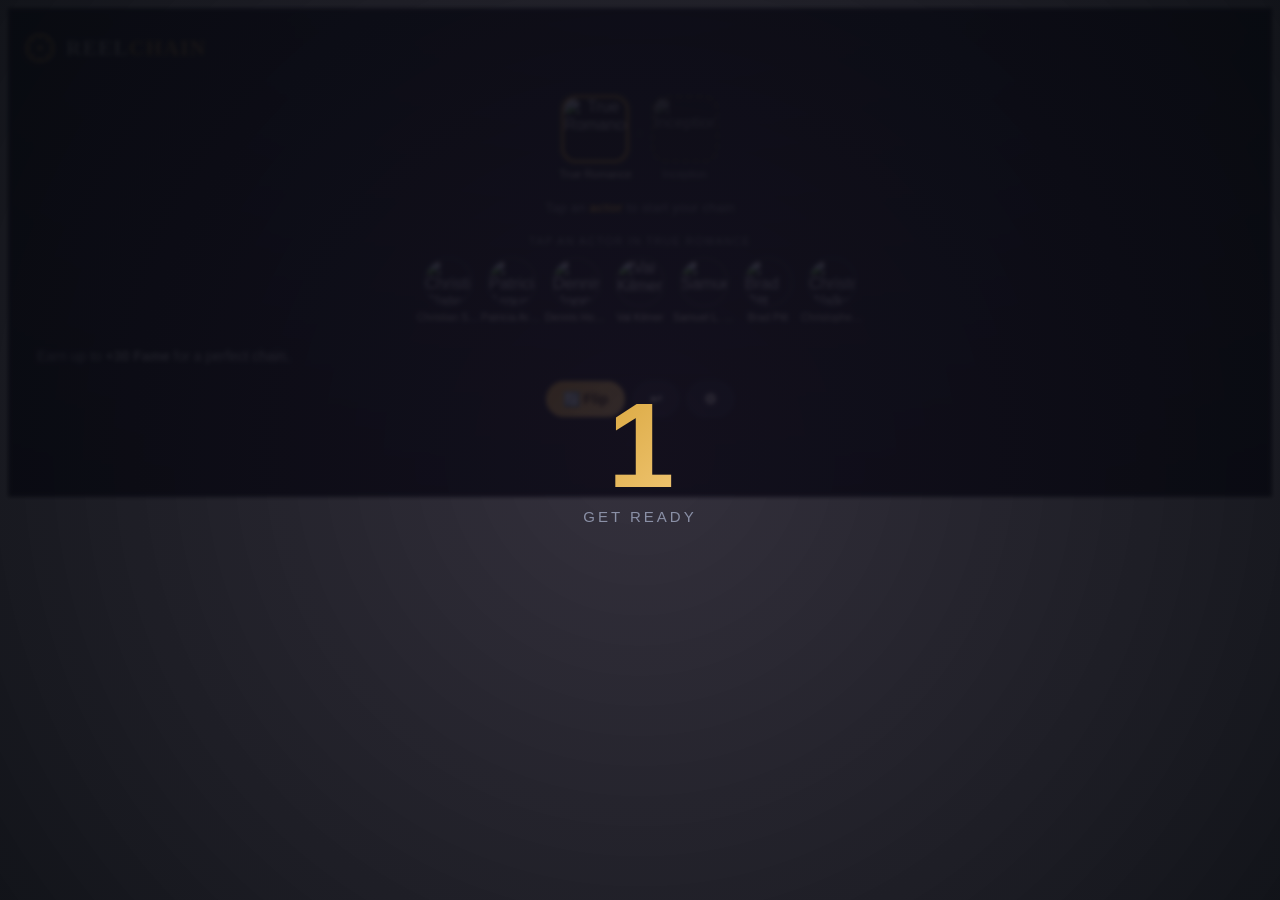
==== commit 16f32a57: "ReelChain v3.5 iter3: chain-centred rebuild — chain is the screen, Flip foregrounded, HUD/hero/modeb" ====
--- a/reelchain_game.html
+++ b/reelchain_game.html
@@ -31,7 +31,7 @@
   .rc-app .rc-logo-mark{width:32px;height:32px;flex:0 0 auto}
   .rc-app .rc-logo-word{font-size:21px;font-weight:800;letter-spacing:.07em;color:var(--ink);font-family:"Oswald",Georgia,serif}
   .rc-app .rc-logo-word b{color:var(--gold);font-weight:800}
-  .rc-app .rc-topmeta{display:flex;align-items:center;gap:14px;font-size:13px;color:var(--ink-dim)}
+  .rc-app .rc-topmeta{display:none}
   .rc-app .rc-topmeta b{color:var(--ink);font-weight:700}
   .rc-app .rc-topmeta .rc-flame{color:var(--gold)}
   .rc-app .rc-topmeta .rc-hof{color:var(--gold)}
@@ -49,62 +49,74 @@
        background:var(--gold);display:flex;align-items:center;justify-content:center;font-family:"Oswald",Georgia,serif;font-weight:700;
        color:#1a1200;font-size:15px;box-shadow:0 0 0 5px rgba(11,13,18,.7),0 0 22px rgba(217,166,61,.55);z-index:3}
 
-  /* ===== Chain track: always-visible, self-explanatory, grows every tap ===== */
-  .rc-app .rc-chain-track{display:flex;align-items:flex-start;gap:2px;overflow-x:auto;overflow-y:hidden;
-       padding:14px 6px 8px;margin-bottom:2px;-webkit-overflow-scrolling:touch;scroll-behavior:smooth;min-height:104px}
+  /* ===== Chain track: the centre of the experience ===== */
+  .rc-app .rc-chain-track{display:flex;align-items:flex-start;gap:2px;justify-content:center;overflow-x:auto;overflow-y:hidden;
+       padding:18px 6px 10px;margin:6px 0 4px;-webkit-overflow-scrolling:touch;scroll-behavior:smooth;min-height:118px}
   .rc-app .rc-chain-track::-webkit-scrollbar{height:0}
-  .rc-app .rc-ct-item{flex:0 0 auto;display:flex;flex-direction:column;align-items:center;gap:5px;width:66px;text-align:center}
-  .rc-app .rc-ct-tile{width:56px;height:56px;border-radius:12px;overflow:hidden;background:var(--bg-raised);
-       border:2px solid #2a2e3a;display:flex;align-items:center;justify-content:center;position:relative}
+  .rc-app .rc-ct-item{flex:0 0 auto;display:flex;flex-direction:column;align-items:center;gap:6px;width:78px;text-align:center}
+  .rc-app .rc-ct-tile{width:66px;height:66px;border-radius:14px;overflow:hidden;background:var(--bg-raised);
+       border:2px solid #2a2e3a;display:flex;align-items:center;justify-content:center;position:relative;transition:border-color .2s,box-shadow .2s}
   .rc-app .rc-ct-tile img{width:100%;height:100%;object-fit:cover;display:block}
-  .rc-app .rc-ct-tile .rc-ct-fb{font-family:"Oswald",Georgia,serif;font-weight:800;font-size:18px;color:var(--gold);
+  .rc-app .rc-ct-tile .rc-ct-fb{font-family:"Oswald",Georgia,serif;font-weight:800;font-size:20px;color:var(--gold);
        background:linear-gradient(135deg,#2a2333,#15131c);width:100%;height:100%;display:flex;align-items:center;justify-content:center}
   .rc-app .rc-ct-item.rc-actor .rc-ct-tile{border-radius:50%}
   .rc-app .rc-ct-item.rc-film.rc-here .rc-ct-tile{border-color:var(--gold);box-shadow:0 0 0 3px rgba(217,166,61,.22)}
   .rc-app .rc-ct-item.rc-start .rc-ct-tile{border-color:#3a4150}
   .rc-app .rc-ct-item.rc-goal .rc-ct-tile{border-style:dashed;border-color:var(--gold-dim);opacity:.85}
   .rc-app .rc-ct-item.rc-goal .rc-ct-tile img{filter:grayscale(.55) brightness(.7)}
+  /* the "you are here" position pulses gently so the eye always finds its place */
+  .rc-app .rc-ct-item.rc-here .rc-ct-tile{animation:rcHere 1.8s ease-in-out infinite}
+  @keyframes rcHere{0%,100%{box-shadow:0 0 0 3px rgba(217,166,61,.18)}50%{box-shadow:0 0 0 5px rgba(217,166,61,.10)}}
   /* pending actor: chosen, awaiting a movie pick — the signal to "now pick a movie" */
   .rc-app .rc-ct-item.rc-pending .rc-ct-tile{border-color:var(--gold);box-shadow:0 0 0 3px rgba(217,166,61,.28);animation:rcGlow 1.4s ease-in-out infinite}
   @keyframes rcGlow{0%,100%{box-shadow:0 0 0 3px rgba(217,166,61,.22)}50%{box-shadow:0 0 0 6px rgba(217,166,61,.10)}}
-  .rc-app .rc-ct-lbl{font-size:10.5px;line-height:1.15;color:var(--ink-dim);max-width:66px;
+  .rc-app .rc-ct-lbl{font-size:11px;line-height:1.15;color:var(--ink-dim);max-width:78px;
        overflow:hidden;text-overflow:ellipsis;display:-webkit-box;-webkit-line-clamp:2;-webkit-box-orient:vertical}
   .rc-app .rc-ct-item.rc-here .rc-ct-lbl,.rc-app .rc-ct-item.rc-pending .rc-ct-lbl{color:var(--ink)}
-  .rc-app .rc-ct-conn{flex:0 0 auto;align-self:center;margin-top:-14px;color:#3a4150;font-size:14px;padding:0 1px}
+  .rc-app .rc-ct-conn{flex:0 0 auto;align-self:center;margin-top:-18px;color:#3a4150;font-size:16px;padding:0 1px}
   .rc-app .rc-ct-conn.rc-live{color:var(--gold)}
   /* satisfying growth: newest item springs in + a brief flash on the tile */
   .rc-app .rc-ct-item.rc-grew{animation:rcGrow .34s cubic-bezier(.22,1.2,.36,1) both}
-  @keyframes rcGrow{0%{transform:translateY(14px) scale(.5);opacity:0}60%{transform:translateY(0) scale(1.12)}100%{transform:none;opacity:1}}
-  .rc-app .rc-ct-item.rc-grew .rc-ct-tile{animation:rcFlash .5s ease}
-  @keyframes rcFlash{0%{box-shadow:0 0 0 3px rgba(217,166,61,.6),0 0 22px rgba(217,166,61,.5)}100%{box-shadow:0 0 0 3px rgba(217,166,61,0)}}
-  .rc-app .rc-slots-line{text-align:center;color:var(--ink-dim);font-size:12px;margin:2px 0 10px;letter-spacing:.03em}
+  @keyframes rcGrow{0%{transform:translateY(16px) scale(.5);opacity:0}60%{transform:translateY(0) scale(1.12)}100%{transform:none;opacity:1}}
+  .rc-app .rc-ct-item.rc-grew .rc-ct-tile{animation:rcFlash .55s ease}
+  @keyframes rcFlash{0%{box-shadow:0 0 0 3px rgba(217,166,61,.75),0 0 26px rgba(217,166,61,.6)}100%{box-shadow:0 0 0 3px rgba(217,166,61,0)}}
+  /* when solved: the whole chain rings gold once */
+  .rc-app .rc-chain-track.rc-solved .rc-ct-item .rc-ct-tile{animation:rcSolved .9s ease}
+  @keyframes rcSolved{0%{box-shadow:0 0 0 4px rgba(217,166,61,.7),0 0 30px rgba(217,166,61,.6)}100%{box-shadow:0 0 0 0 rgba(217,166,61,0)}}
+  .rc-app .rc-slots-line{text-align:center;color:var(--ink-dim);font-size:13px;margin:4px 0 12px;letter-spacing:.02em}
   .rc-app .rc-slots-line b{color:var(--gold);font-weight:600}
 
   /* Instruction line */
   .rc-app .rc-instruct{text-align:center;font-size:15px;color:var(--ink);padding:2px 18px 10px;min-height:22px}
   .rc-app .rc-instruct b{color:var(--gold);font-weight:600}
 
-  /* Actor / film decks */
-  .rc-app .rc-deck-wrap{padding:8px 8px 12px;margin:0 0 12px;background:rgba(255,255,255,.02);border:1px solid #20242e;border-radius:16px}
-  .rc-app .rc-deck-head{font-size:11px;text-transform:uppercase;letter-spacing:.12em;color:var(--ink-dim);text-align:center;margin:4px 0 12px}
-  .rc-app .rc-deck{display:grid;grid-template-columns:repeat(4,1fr);gap:14px 8px;justify-items:center}
-  .rc-app .rc-deck.rc-films{grid-template-columns:repeat(3,1fr)}
-  .rc-app .rc-pick{display:flex;flex-direction:column;align-items:center;gap:6px;cursor:pointer;background:none;border:none;padding:0;font-family:inherit}
-  .rc-app .rc-pick .rc-thumb{width:62px;height:62px;border-radius:12px;overflow:hidden;border:2px solid #2a2e3a;transition:border-color .15s,transform .15s}
-  .rc-app .rc-pick.rc-actor .rc-thumb{border-radius:50%;width:60px;height:60px}
-  .rc-app .rc-pick:hover .rc-thumb{border-color:var(--gold);transform:scale(1.05)}
+  /* ===== Minimal action bar (Flip foregrounded, never competes with the chain) ===== */
+  .rc-app .rc-actions{display:flex;gap:8px;justify-content:center;align-items:center;margin:6px 0 0}
+  .rc-app .rc-act{cursor:pointer;border:1px solid #2b3142;background:var(--panel2);color:var(--ink);
+       border-radius:999px;padding:9px 16px;font-size:14px;font-weight:600;font-family:inherit;transition:border-color .12s,transform .06s,background .12s}
+  .rc-app .rc-act:hover{border-color:var(--gold)}
+  .rc-app .rc-act:active{transform:translateY(1px)}
+  .rc-app .rc-act#flipBtn{background:linear-gradient(135deg,var(--gold),var(--accent2));color:#1a1200;border-color:transparent}
+  .rc-app .rc-act#flipBtn:hover{filter:brightness(1.06)}
+
+  /* ===== Compact decks: add a link, not a screen ===== */
+  .rc-app .rc-deck-wrap{padding:6px 4px 4px;margin:0 0 10px;background:none;border:none;border-radius:0}
+  .rc-app .rc-deck-head{font-size:11px;text-transform:uppercase;letter-spacing:.12em;color:var(--ink-dim);text-align:center;margin:2px 0 10px}
+  .rc-app .rc-deck{display:flex;flex-wrap:wrap;gap:8px 8px;justify-content:center}
+  .rc-app .rc-deck.rc-films{gap:8px 8px}
+  .rc-app .rc-pick{flex:0 0 auto;display:flex;flex-direction:column;align-items:center;gap:4px;cursor:pointer;background:none;border:none;padding:0;font-family:inherit;width:56px}
+  .rc-app .rc-pick .rc-thumb{width:50px;height:50px;border-radius:11px;overflow:hidden;border:2px solid #2a2e3a;transition:border-color .15s,transform .15s}
+  .rc-app .rc-pick.rc-actor .rc-thumb{border-radius:50%;width:50px;height:50px}
+  .rc-app .rc-pick:hover .rc-thumb{border-color:var(--gold);transform:scale(1.06)}
   .rc-app .rc-pick.rc-picked .rc-thumb{border-color:var(--gold);box-shadow:0 0 0 3px rgba(217,166,61,.3)}
   .rc-app .rc-pick.rc-dim{opacity:.32;pointer-events:none}
   .rc-app .rc-pick.rc-goalpick .rc-thumb{border-color:var(--gold);box-shadow:0 0 0 3px rgba(217,166,61,.35),0 0 16px rgba(217,166,61,.3)}
   .rc-app .rc-pick.rc-goalpick .rc-nm{color:var(--gold);font-weight:700}
   .rc-app .rc-pick .rc-thumb img{width:100%;height:100%;object-fit:cover;display:block}
-  .rc-app .rc-pick .rc-thumb.rc-fallback{display:flex;align-items:center;justify-content:center;background:linear-gradient(135deg,#2a2333,#15131c);color:var(--gold);font-weight:800;font-size:18px;font-family:"Oswald",Georgia,serif}
-  .rc-app .rc-pick .rc-nm{font-size:11.5px;color:var(--ink);text-align:center;line-height:1.15;max-width:72px;white-space:nowrap;overflow:hidden;text-overflow:ellipsis}
+  .rc-app .rc-pick .rc-thumb.rc-fallback{display:flex;align-items:center;justify-content:center;background:linear-gradient(135deg,#2a2333,#15131c);color:var(--gold);font-weight:800;font-size:16px;font-family:"Oswald",Georgia,serif}
+  .rc-app .rc-pick .rc-nm{font-size:10.5px;color:var(--ink);text-align:center;line-height:1.15;max-width:62px;white-space:nowrap;overflow:hidden;text-overflow:ellipsis}
   .rc-app .rc-deal{animation:rcDeal .3s ease both}
-  @keyframes rcDeal{0%{transform:translateY(26px) scale(.8);opacity:0}100%{transform:none;opacity:1}}
-  .rc-app .rc-more{display:flex;align-items:center;justify-content:center;gap:8px;margin:0 auto 14px;background:none;border:1px solid #2a2e3a;
-       color:var(--ink-dim);border-radius:999px;padding:9px 18px;font-size:13px;cursor:pointer;font-family:inherit}
-  .rc-app .rc-more:hover{border-color:var(--gold);color:var(--ink)}
+  @keyframes rcDeal{0%{transform:translateY(22px) scale(.85);opacity:0}100%{transform:none;opacity:1}}
   .rc-app .rc-tools{display:none;flex-direction:column;gap:10px;margin:0 0 14px;padding:14px;border:1px solid #20242e;border-radius:16px;background:rgba(255,255,255,.02)}
   .rc-app .rc-tools.rc-open{display:flex}
   .rc-app .rc-tools .rc-row{display:flex;gap:8px;align-items:center;flex-wrap:wrap;margin-top:0}
@@ -323,7 +335,7 @@
 <body>
 <!-- v3-ut:WS1 brand logo + favicon + og image -->
 <div class="rc-app">
-  <!-- Top bar: brand + minimal Run / Fame (HoF tucked into More) -->
+  <!-- Top bar: brand only — the chain owns the rest of the screen -->
   <div class="rc-topbar">
     <a class="rc-logo" href="https://reelchain.app/" aria-label="ReelChain home">
       <svg class="rc-logo-mark" viewBox="0 0 48 48" aria-hidden="true">
@@ -338,28 +350,13 @@
       </svg>
       <span class="rc-logo-word">REEL<b>CHAIN</b></span>
     </a>
-    <div class="rc-topmeta">
-      <span><b class="rc-flame" id="hudRun">0</b> 🔥 run</span>
-      <span><b id="hudFame">0</b> ⭐ Fame</span>
-      <span class="rc-hof">🏆 <b id="hudHof">—</b></span>
-    </div>
   </div>
-  <div class="rc-runrisk" id="runRisk" style="display:none"></div>
-
-  <!-- HERO: the two posters — the puzzle is the hero -->
-  <div class="rc-hero">
-    <div class="rc-poster rc-a" id="posterA"><img id="posterAImg" alt=""><span class="rc-plabel" id="startName">—</span></div>
-    <div class="rc-vs">→</div>
-    <div class="rc-poster rc-b" id="posterB"><img id="posterBImg" alt=""><span class="rc-plabel" id="targetName">—</span></div>
-  </div>
-
-  <!-- Chain track: always visible; grows with every decision -->
+
+  <!-- The chain is the experience. -->
   <div class="rc-chain-track" id="chainTrack"></div>
   <div class="rc-slots-line" id="slotsLine">Tap an actor to start your chain</div>
 
-  <div class="rc-modebar" id="modeBar"></div>
-
-  <!-- Actor / movie picker -->
+  <!-- Actor / movie picker: compact, lives under the chain -->
   <div class="rc-deck-wrap">
     <div class="rc-deck-head" id="deckHead">Tap an actor to add them to the chain</div>
     <div class="rc-deck" id="actorDeck"></div>
@@ -368,7 +365,12 @@
 
   <div id="msg"></div>
 
-  <button class="rc-more" id="moreBtn">⚙ More ▾</button>
+  <!-- Minimal action bar: stays within reach, never competes with the chain -->
+  <div class="rc-actions">
+    <button class="rc-act" id="flipBtn" title="Flip start and target (solve it backwards)">🔄 Flip</button>
+    <button class="rc-act" id="undoBtn" title="Undo last step">↩</button>
+    <button class="rc-act" id="moreBtn" title="More">⚙</button>
+  </div>
   <div class="rc-tools" id="tools">
     <div class="rc-row" style="justify-content:space-between">
       <div class="rc-seg" id="diff">
@@ -378,8 +380,6 @@
       </div>
       <div class="rc-row" style="margin:0">
         <button class="rc-btn ghost" id="hintBtn" title="Hint">💡 Hint</button>
-        <button class="rc-btn ghost" id="undoBtn" title="Undo">↩</button>
-        <button class="rc-btn ghost" id="flipBtn" title="Flip">🔄</button>
         <button class="rc-btn ghost" id="resetBtn" title="Reset">⟲</button>
         <button class="rc-btn ghost" id="avatarBtn" title="Avatar">⭐</button>
         <button class="rc-btn ghost" id="secondTakeBtn" title="Second Take (undo keeping Perfect bonus)" style="display:none">⏪ Take 2</button>
@@ -391,9 +391,8 @@
     <details>
       <summary>How to play / Custom pair</summary>
       <div class="rc-help">
-        <p><b>Goal:</b> get from the <b>start film</b> to the <b>target film</b> using the smallest number of actor links.</p>
-        <p><b>Each link:</b> tap an actor who is in your <i>current</i> film, then tap one of the other films that actor is in. That film becomes your new position. Keep going until you land on the target.</p>
-        <p><b>Example:</b> The Godfather → <i>Al Pacino</i> → Once Upon a Time in Hollywood → <i>Tim Roth</i> → Pulp Fiction. (2 links.)</p>
+        <p><b>Goal:</b> build a chain from the <b>start film</b> to the <b>target film</b> through shared cast.</p>
+        <p><b>Each link:</b> tap an actor, then one of their other films. That becomes your new position.</p>
         <div class="rc-row" style="margin-top:14px">
           <span class="rc-lbl2">Custom pair:</span>
           <select id="customA"></select>
@@ -652,8 +651,7 @@
     optimal: opt ? opt.steps : null,
     selectedActor: null,
   };
-  $("startName").textContent = a;
-  $("targetName").textContent = b;
+  // start/target labels are now rendered inside the chain track itself
   $("msg").innerHTML = "";
   // disclose the round's reward band before play begins (no risk/lose language — brief: no forced failure)
   const d = DIFF[difficulty] || DIFF.easy;
@@ -700,20 +698,16 @@
   return el;
 }
 function setPoster(side, name) {
-  const url = fullImg(name);
-  const im = document.getElementById(side === "A" ? "posterAImg" : "posterBImg");
-  const lbl = document.getElementById(side === "A" ? "startName" : "targetName");
-  if (lbl) lbl.textContent = name;
-  if (im && url) im.src = url;
+  // Hero posters removed in the chain-centred rebuild — start/target now live
+  // inside the chain track itself. Kept as a safe no-op for any remaining caller.
+  return;
 }
 
 // ---------- Rendering ----------
 function render() {
-  // hero posters
-  setPoster("A", state.start);
-  setPoster("B", state.target);
+  $("chainTrack").classList.remove("rc-solved");
   buildChainTrack();
-  // slots line — always tells the player the next physical action
+  // one quiet line that tells the player the next physical action
   const links = state.pathActors.length;
   const sl = $("slotsLine");
   if (state.current === state.target) {
@@ -732,7 +726,6 @@
   $("deckHead").textContent = state.selectedActor
     ? "Tap a movie with " + state.selectedActor
     : "Tap an actor in " + state.current;
-  updateModeBar();
 }
 
 // The chain is the hero: always visible, grows one item per decision.
@@ -742,21 +735,24 @@
 function buildChainTrack() {
   const track = $("chainTrack");
   track.innerHTML = "";
-  const items = [];
-  for (let i = 0; i < state.pathFilms.length; i++) {
+  // Always anchor the chain with the start film (first, solid) and the target
+  // (as a ghost at the end — the destination is always visible). The "you are
+  // here" position pulses so the eye always knows where it is.
+  const items = [{ key: "start", type: "film", name: state.start, cls: "rc-start" + (state.start === state.current && !state.selectedActor ? " rc-here" : "") }];
+  for (let i = 1; i < state.pathFilms.length; i++) {
     const f = state.pathFilms[i];
     const isCurrent = (f === state.current) && !state.selectedActor;
     items.push({ key: "f" + i, type: "film", name: f, cls:
-      (i === 0 ? "rc-start " : "") + (isCurrent ? "rc-here" : "") });
-    if (i < state.pathActors.length) {
-      items.push({ key: "a" + i, type: "actor", name: state.pathActors[i], cls: "" });
+      (isCurrent ? "rc-here" : "") + (f === state.target ? " rc-goalreached" : "") });
+    if (i - 1 < state.pathActors.length) {
+      items.push({ key: "a" + (i - 1), type: "actor", name: state.pathActors[i - 1], cls: "" });
     }
   }
   // pending actor: tapped, glowing, waiting for a movie choice
   if (state.selectedActor) {
     items.push({ key: "pending", type: "actor", name: state.selectedActor, cls: "rc-pending" });
   }
-  // ghost of the goal so the destination is always in view (unless already there)
+  // ghost of the goal so the destination is always in view (unless already reached)
   if (state.current !== state.target && !state.selectedActor) {
     items.push({ key: "goal", type: "film", name: state.target, cls: "rc-goal" });
   }
@@ -847,6 +843,11 @@
 }
 
 function updateHUD() {
+  // The persistent run/Fame/HoF HUD was removed in the chain-centred rebuild
+  // (it competed with the chain). Those numbers now surface only inside the
+  // More drawer's HoF line. Guard against the gone elements.
+  const hudRun = $("hudRun"), hudFame = $("hudFame"), hudHof = $("hudHof");
+  if (!hudRun || !hudFame || !hudHof) return;
   if (!run) return;
   const st = hofStatus(run.fame);
   // Run chip shows the count + a short status word (no separate label element now).
@@ -855,9 +856,9 @@
   else if (run.rounds >= 6) runWord = "🔥 on fire";
   else if (run.rounds >= 3) runWord = "🔥 heating up";
   else if (run.rounds >= 1) runWord = "in a run";
-  $("hudRun").textContent = run.rounds + (runWord ? " · " + runWord : " · run");
-  $("hudFame").textContent = run.fame;
-  $("hudHof").textContent = st.name;
+  hudRun.textContent = run.rounds + (runWord ? " · " + runWord : " · run");
+  hudFame.textContent = run.fame;
+  hudHof.textContent = st.name;
   const need = st.next ? (st.next.min - run.fame) : 0;
   // hudNext removed in v3.5 interaction rebuild; progress surfaces in HoF line under More.
   // Unobtrusive risk indicator: what's banked vs what's on the table this Run.
@@ -946,6 +947,7 @@
   state.pathActors.push(state.selectedActor);
   state.pathFilms.push(f);
   if (f === state.target) {
+    $("chainTrack").classList.add("rc-solved");
     win();
     return;
   }
@@ -1309,7 +1311,7 @@
 $("moreBtn").onclick = () => {
   const t = $("tools");
   const open = t.classList.toggle("rc-open");
-  $("moreBtn").textContent = open ? "⚙ Hide ▴" : "⚙ More ▾";
+  $("moreBtn").textContent = open ? "✕" : "⚙";
   const hof = $("hof");
   if (hof) {
     hof.style.display = open ? "block" : "none";
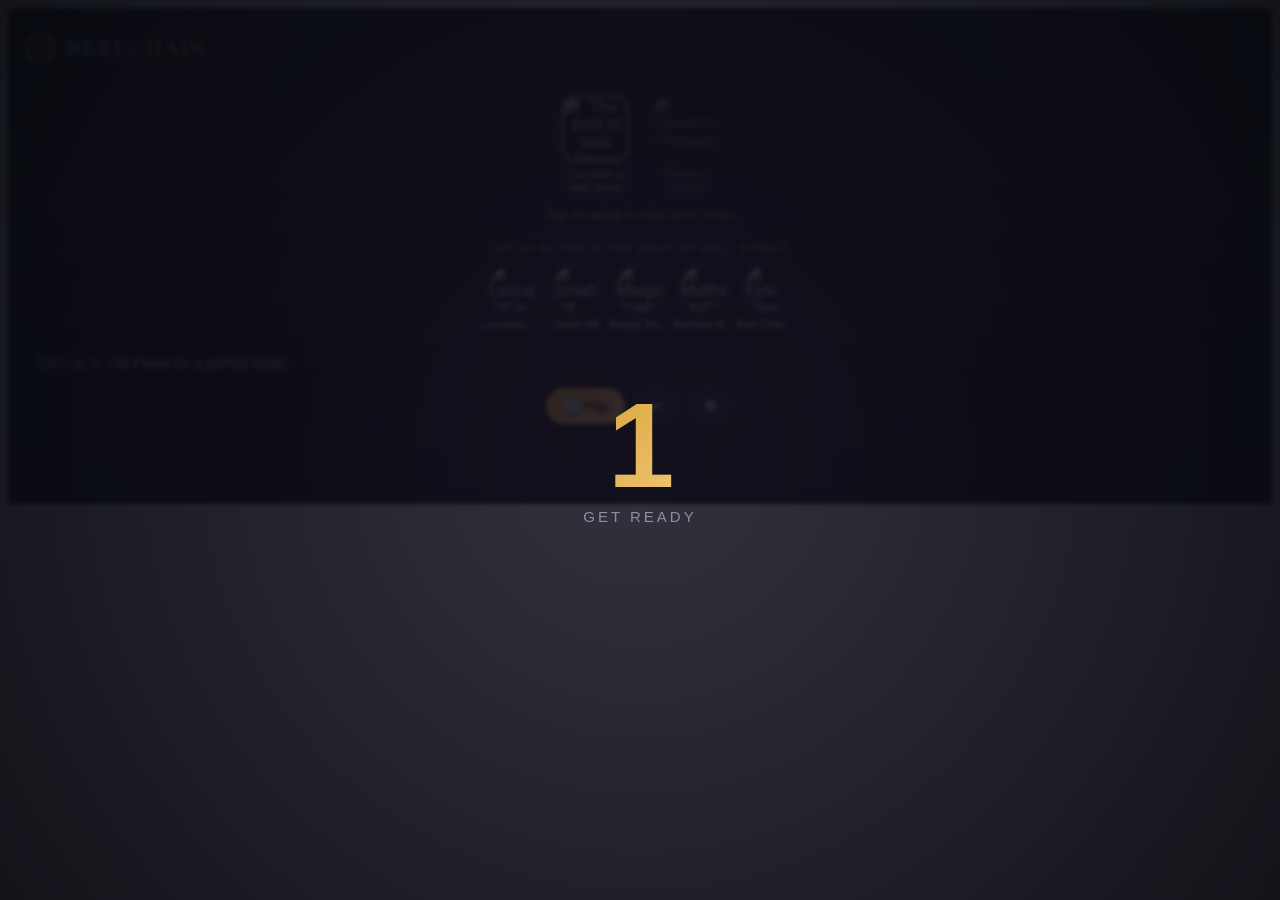
==== commit cb20b357: "ReelChain v3.5 iter3b: contain ReelPlay GIF within win modal" ====
--- a/reelchain_game.html
+++ b/reelchain_game.html
@@ -223,6 +223,8 @@
   .rc-modal{background:var(--panel);border:1px solid #2b3142;border-radius:18px;padding:26px;max-width:440px;width:calc(100% - 40px);text-align:center;margin:auto;
          max-height:calc(100vh - 32px);overflow-y:auto;-webkit-overflow-scrolling:touch;
          box-shadow:0 30px 80px rgba(0,0,0,.6);color:var(--text);font-family:inherit}
+  .rc-modal .rc-reel{max-height:260px;overflow:hidden;display:flex;flex-direction:column;align-items:center;gap:8px;margin:6px 0}
+  .rc-modal .rc-reel img{max-width:100%;max-height:200px;object-fit:contain;border-radius:12px}
   .rc-modal h2{margin:0 0 6px;font-size:26px;font-family:inherit;font-weight:800;color:var(--text)}
   .rc-modal .rc-big{font-size:46px;margin:6px 0;font-family:inherit;font-weight:800;color:var(--text)}
   .rc-modal .rc-sub{color:var(--muted);font-size:14px;margin-bottom:16px;font-family:inherit}
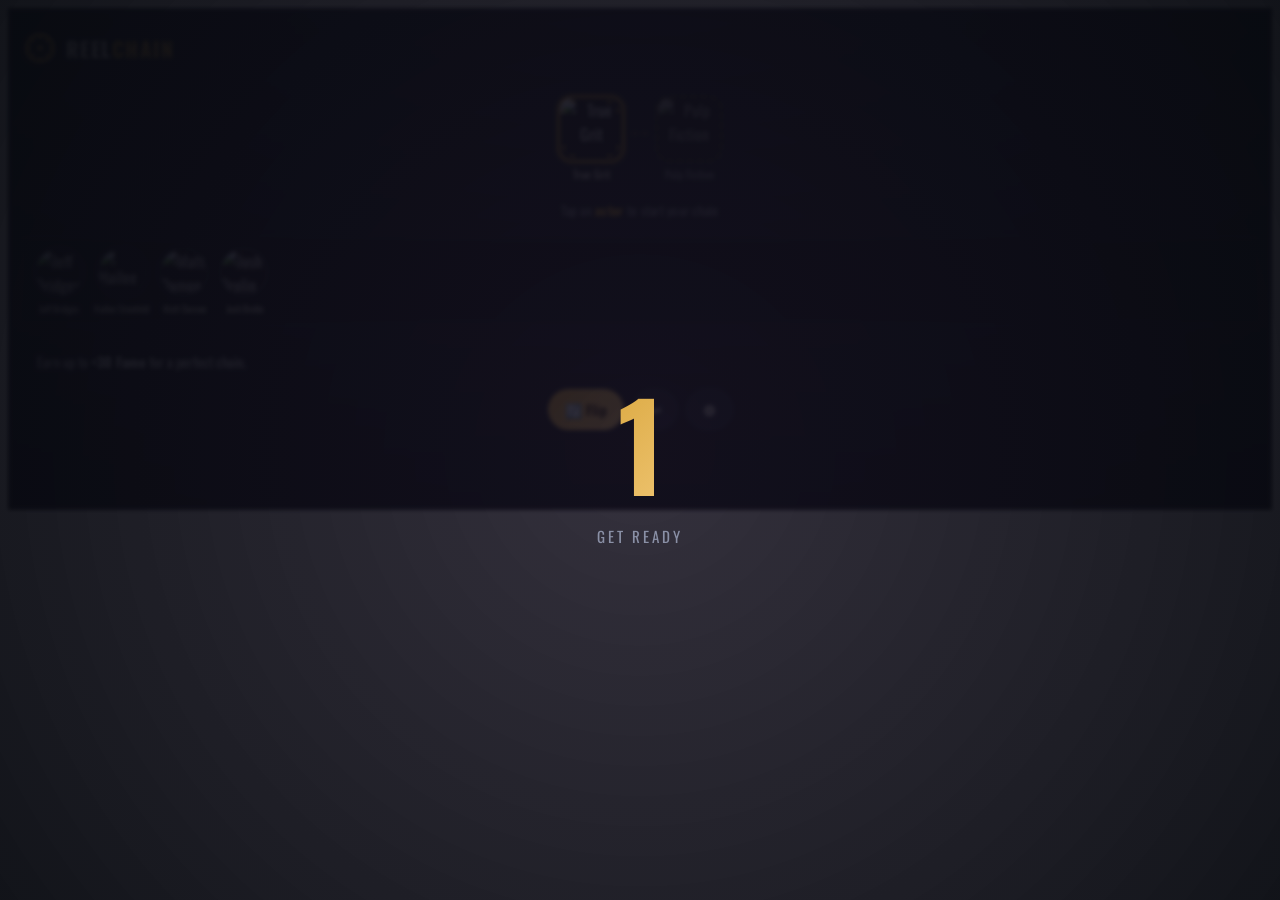
==== commit f0d56ad7: "ReelChain S5: win celebration Linked! hold + confetti (migration complete)" ====
--- a/reelchain_game.html
+++ b/reelchain_game.html
@@ -14,6 +14,9 @@
 <meta name="twitter:title" content="ReelChain — Connect Two Films">
 <meta name="twitter:description" content="Connect two films through shared cast and build your Fame.">
 <meta name="twitter:image" content="https://reelchain.app/og-reelchain.png">
+<link rel="preconnect" href="https://fonts.googleapis.com">
+<link rel="preconnect" href="https://fonts.gstatic.com" crossorigin>
+<link rel="stylesheet" href="https://fonts.googleapis.com/css2?family=Fraunces:opsz,wght@9..144,600;9..144,800&family=Oswald:wght@500;600;700&display=swap">
 <link rel="icon" href="data:image/svg+xml,%3Csvg xmlns='http://www.w3.org/2000/svg' viewBox='0 0 48 48'%3E%3Ccircle cx='24' cy='24' r='20' fill='none' stroke='%23ff4d6d' stroke-width='5'/%3E%3Ccircle cx='24' cy='24' r='4.5' fill='%23ff4d6d'/%3E%3Cg fill='%23ff4d6d'%3E%3Ccircle cx='24' cy='9' r='2.6'/%3E%3Ccircle cx='39' cy='24' r='2.6'/%3E%3Ccircle cx='24' cy='39' r='2.6'/%3E%3Ccircle cx='9' cy='24' r='2.6'/%3E%3Ccircle cx='34' cy='14' r='2.6'/%3E%3Ccircle cx='34' cy='34' r='2.6'/%3E%3Ccircle cx='14' cy='34' r='2.6'/%3E%3Ccircle cx='14' cy='14' r='2.6'/%3E%3C/g%3E%3C/svg%3E">
 <style>
   :root{
@@ -21,6 +24,8 @@
     --gold:#D9A63D; --gold-dim:rgba(217,166,61,.35); --ink:#F2EFE8; --ink-dim:#8E93A3;
     --accent:#D9A63D; --accent2:#f0c674; --good:#39d98a; --bad:#ff5470;
     --text:#e8eaf2; --muted:#8a90a6; --film:#5b8cff; --actor:#ffb84d; --slot-empty:#2A2E3A;
+    --font-display:"Fraunces",Georgia,"Times New Roman",serif;
+    --font-brand:"Oswald",Georgia,serif;
   }
   .rc-app *{box-sizing:border-box}
 
@@ -29,7 +34,7 @@
   .rc-app .rc-topbar{display:flex;align-items:center;justify-content:space-between;margin:2px 0 14px}
   .rc-app .rc-logo{display:inline-flex;align-items:center;gap:10px;text-decoration:none;color:var(--ink)}
   .rc-app .rc-logo-mark{width:32px;height:32px;flex:0 0 auto}
-  .rc-app .rc-logo-word{font-size:21px;font-weight:800;letter-spacing:.07em;color:var(--ink);font-family:"Oswald",Georgia,serif}
+  .rc-app .rc-logo-word{font-size:21px;font-weight:800;letter-spacing:.07em;color:var(--ink);font-family:var(--font-brand)}
   .rc-app .rc-logo-word b{color:var(--gold);font-weight:800}
   .rc-app .rc-topmeta{display:none}
   .rc-app .rc-topmeta b{color:var(--ink);font-weight:700}
@@ -41,7 +46,7 @@
        background:var(--bg-raised);border:1px solid #20242e;box-shadow:0 18px 50px rgba(0,0,0,.45);margin-bottom:10px}
   .rc-app .rc-poster{flex:1;position:relative;overflow:hidden}
   .rc-app .rc-poster img{width:100%;height:100%;object-fit:cover;display:block;filter:brightness(.72)}
-  .rc-app .rc-poster .rc-plabel{position:absolute;left:12px;right:12px;bottom:10px;font-family:"Oswald",Georgia,serif;
+  .rc-app .rc-poster .rc-plabel{position:absolute;left:12px;right:12px;bottom:10px;font-family:var(--font-brand);
        font-weight:600;font-size:16px;letter-spacing:.02em;color:#fff;text-shadow:0 2px 10px rgba(0,0,0,.85);line-height:1.12}
   .rc-app .rc-poster.rc-a::after{content:"";position:absolute;inset:0;background:linear-gradient(to top,rgba(0,0,0,.78) 0%,rgba(0,0,0,0) 52%)}
   .rc-app .rc-poster.rc-b::after{content:"";position:absolute;inset:0;background:linear-gradient(to top,rgba(0,0,0,.78) 0%,rgba(0,0,0,0) 52%)}
@@ -57,24 +62,42 @@
   .rc-app .rc-ct-tile{width:66px;height:66px;border-radius:14px;overflow:hidden;background:var(--bg-raised);
        border:2px solid #2a2e3a;display:flex;align-items:center;justify-content:center;position:relative;transition:border-color .2s,box-shadow .2s}
   .rc-app .rc-ct-tile img{width:100%;height:100%;object-fit:cover;display:block}
-  .rc-app .rc-ct-tile .rc-ct-fb{font-family:"Oswald",Georgia,serif;font-weight:800;font-size:20px;color:var(--gold);
+  .rc-app .rc-ct-tile .rc-ct-fb{font-family:var(--font-brand);font-weight:800;font-size:20px;color:var(--gold);
        background:linear-gradient(135deg,#2a2333,#15131c);width:100%;height:100%;display:flex;align-items:center;justify-content:center}
   .rc-app .rc-ct-item.rc-actor .rc-ct-tile{border-radius:50%}
   .rc-app .rc-ct-item.rc-film.rc-here .rc-ct-tile{border-color:var(--gold);box-shadow:0 0 0 3px rgba(217,166,61,.22)}
   .rc-app .rc-ct-item.rc-start .rc-ct-tile{border-color:#3a4150}
   .rc-app .rc-ct-item.rc-goal .rc-ct-tile{border-style:dashed;border-color:var(--gold-dim);opacity:.85}
   .rc-app .rc-ct-item.rc-goal .rc-ct-tile img{filter:grayscale(.55) brightness(.7)}
-  /* the "you are here" position pulses gently so the eye always finds its place */
-  .rc-app .rc-ct-item.rc-here .rc-ct-tile{animation:rcHere 1.8s ease-in-out infinite}
-  @keyframes rcHere{0%,100%{box-shadow:0 0 0 3px rgba(217,166,61,.18)}50%{box-shadow:0 0 0 5px rgba(217,166,61,.10)}}
+  /* the "you are here" node is the active GATE: a focused breathing glow + gold
+     corner brackets frame it so the eye always lands on the current position,
+     while the rest of the chain stays fully visible around it. */
+  .rc-app .rc-ct-item.rc-here .rc-ct-tile{animation:rcHere 1.8s ease-in-out infinite;z-index:2}
+  .rc-app .rc-ct-item.rc-here .rc-ct-tile::before{
+    content:"";position:absolute;inset:3px;pointer-events:none;z-index:3;border-radius:11px;
+    background:
+      linear-gradient(var(--gold),var(--gold)) top left/12px 2px no-repeat,
+      linear-gradient(var(--gold),var(--gold)) top left/2px 12px no-repeat,
+      linear-gradient(var(--gold),var(--gold)) top right/12px 2px no-repeat,
+      linear-gradient(var(--gold),var(--gold)) top right/2px 12px no-repeat,
+      linear-gradient(var(--gold),var(--gold)) bottom left/12px 2px no-repeat,
+      linear-gradient(var(--gold),var(--gold)) bottom left/2px 12px no-repeat,
+      linear-gradient(var(--gold),var(--gold)) bottom right/12px 2px no-repeat,
+      linear-gradient(var(--gold),var(--gold)) bottom right/2px 12px no-repeat;
+    opacity:.9}
+  @keyframes rcHere{0%,100%{box-shadow:0 0 0 3px rgba(217,166,61,.24),0 0 14px rgba(217,166,61,.30)}
+    50%{box-shadow:0 0 0 5px rgba(217,166,61,.12),0 0 24px rgba(217,166,61,.16)}}
   /* pending actor: chosen, awaiting a movie pick — the signal to "now pick a movie" */
   .rc-app .rc-ct-item.rc-pending .rc-ct-tile{border-color:var(--gold);box-shadow:0 0 0 3px rgba(217,166,61,.28);animation:rcGlow 1.4s ease-in-out infinite}
   @keyframes rcGlow{0%,100%{box-shadow:0 0 0 3px rgba(217,166,61,.22)}50%{box-shadow:0 0 0 6px rgba(217,166,61,.10)}}
   .rc-app .rc-ct-lbl{font-size:11px;line-height:1.15;color:var(--ink-dim);max-width:78px;
        overflow:hidden;text-overflow:ellipsis;display:-webkit-box;-webkit-line-clamp:2;-webkit-box-orient:vertical}
   .rc-app .rc-ct-item.rc-here .rc-ct-lbl,.rc-app .rc-ct-item.rc-pending .rc-ct-lbl{color:var(--ink)}
-  .rc-app .rc-ct-conn{flex:0 0 auto;align-self:center;margin-top:-18px;color:#3a4150;font-size:16px;padding:0 1px}
-  .rc-app .rc-ct-conn.rc-live{color:var(--gold)}
+  .rc-app .rc-ct-conn{flex:0 0 auto;align-self:center;margin-top:-17px;width:16px;height:3px;border-radius:2px;
+       background:#2f3543;position:relative;transition:background .25s,box-shadow .25s}
+  .rc-app .rc-ct-conn.rc-live{background:linear-gradient(90deg,var(--gold),var(--gold-dim));box-shadow:0 0 7px rgba(217,166,61,.45)}
+  .rc-app .rc-ct-conn.rc-ghost{background:none;border-top:2px dashed var(--gold-dim);height:0;border-radius:0;box-shadow:none}
+  .rc-app .rc-chain-track.rc-solved .rc-ct-conn.rc-live{box-shadow:0 0 10px rgba(217,166,61,.7)}
   /* satisfying growth: newest item springs in + a brief flash on the tile */
   .rc-app .rc-ct-item.rc-grew{animation:rcGrow .34s cubic-bezier(.22,1.2,.36,1) both}
   @keyframes rcGrow{0%{transform:translateY(16px) scale(.5);opacity:0}60%{transform:translateY(0) scale(1.12)}100%{transform:none;opacity:1}}
@@ -99,24 +122,48 @@
   .rc-app .rc-act#flipBtn{background:linear-gradient(135deg,var(--gold),var(--accent2));color:#1a1200;border-color:transparent}
   .rc-app .rc-act#flipBtn:hover{filter:brightness(1.06)}
 
-  /* ===== Compact decks: add a link, not a screen ===== */
-  .rc-app .rc-deck-wrap{padding:6px 4px 4px;margin:0 0 10px;background:none;border:none;border-radius:0}
-  .rc-app .rc-deck-head{font-size:11px;text-transform:uppercase;letter-spacing:.12em;color:var(--ink-dim);text-align:center;margin:2px 0 10px}
-  .rc-app .rc-deck{display:flex;flex-wrap:wrap;gap:8px 8px;justify-content:center}
-  .rc-app .rc-deck.rc-films{gap:8px 8px}
-  .rc-app .rc-pick{flex:0 0 auto;display:flex;flex-direction:column;align-items:center;gap:4px;cursor:pointer;background:none;border:none;padding:0;font-family:inherit;width:56px}
-  .rc-app .rc-pick .rc-thumb{width:50px;height:50px;border-radius:11px;overflow:hidden;border:2px solid #2a2e3a;transition:border-color .15s,transform .15s}
-  .rc-app .rc-pick.rc-actor .rc-thumb{border-radius:50%;width:50px;height:50px}
-  .rc-app .rc-pick:hover .rc-thumb{border-color:var(--gold);transform:scale(1.06)}
-  .rc-app .rc-pick.rc-picked .rc-thumb{border-color:var(--gold);box-shadow:0 0 0 3px rgba(217,166,61,.3)}
+  /* ===== Decks as a film strip (prototype A): horizontal scroll, sprockets,
+     circular actor avatars + poster cards, stagger deal-in, hover glow, chosen-flash ===== */
+  .rc-app .rc-deck-wrap{padding:4px 0 6px;margin:0 0 8px;background:none;border:none;border-radius:0}
+  .rc-app .rc-deck-head{display:none} /* replaced by the actor-tag chip in Stage 2 */
+  .rc-app .rc-strip{width:100%;position:relative;margin-top:2px}
+  .rc-app .rc-sprocket-row{display:flex;justify-content:space-evenly;padding:0 6px}
+  .rc-app .rc-sprocket{width:6px;height:6px;border-radius:1px;background:#242938}
+  .rc-app .rc-strip-track{display:flex;gap:10px;padding:8px 10px;overflow-x:auto;scrollbar-width:none;
+    background:#0E1119;border-top:1px dashed #232838;border-bottom:1px dashed #232838;-webkit-overflow-scrolling:touch}
+  .rc-app .rc-strip-track::-webkit-scrollbar{display:none}
+  .rc-app .rc-deck{display:flex;gap:10px;flex-wrap:nowrap;justify-content:flex-start}
+  .rc-app .rc-deck.rc-films{margin-top:0}
+  .rc-app .rc-pick{flex:0 0 auto;display:flex;flex-direction:column;align-items:center;gap:6px;cursor:pointer;
+    background:none;border:none;padding:0;font-family:inherit;opacity:0;transform:translateY(10px);animation:rcFrameIn .34s ease forwards}
+  .rc-app .rc-pick .rc-thumb{width:50px;height:50px;border-radius:50%;overflow:hidden;border:2px solid #242938;
+    transition:border-color .15s,transform .15s,box-shadow .15s;background:#15131c}
+  .rc-app .rc-pick.rc-film .rc-thumb{border-radius:6px;width:52px;height:70px}
+  .rc-app .rc-pick:hover .rc-thumb{border-color:var(--gold);transform:scale(1.06);box-shadow:0 0 0 4px rgba(217,166,61,.28)}
+  .rc-app .rc-pick.rc-picked .rc-thumb,.rc-app .rc-pick.rc-chosen .rc-thumb{border-color:var(--gold);
+    box-shadow:0 0 0 6px rgba(217,166,61,.28);animation:rcChoseFlash .4s ease}
   .rc-app .rc-pick.rc-dim{opacity:.32;pointer-events:none}
-  .rc-app .rc-pick.rc-goalpick .rc-thumb{border-color:var(--gold);box-shadow:0 0 0 3px rgba(217,166,61,.35),0 0 16px rgba(217,166,61,.3)}
+  .rc-app .rc-pick.rc-goalpick .rc-thumb{border-color:var(--gold);box-shadow:0 0 0 4px rgba(217,166,61,.35),0 0 16px rgba(217,166,61,.3)}
   .rc-app .rc-pick.rc-goalpick .rc-nm{color:var(--gold);font-weight:700}
   .rc-app .rc-pick .rc-thumb img{width:100%;height:100%;object-fit:cover;display:block}
-  .rc-app .rc-pick .rc-thumb.rc-fallback{display:flex;align-items:center;justify-content:center;background:linear-gradient(135deg,#2a2333,#15131c);color:var(--gold);font-weight:800;font-size:16px;font-family:"Oswald",Georgia,serif}
-  .rc-app .rc-pick .rc-nm{font-size:10.5px;color:var(--ink);text-align:center;line-height:1.15;max-width:62px;white-space:nowrap;overflow:hidden;text-overflow:ellipsis}
-  .rc-app .rc-deal{animation:rcDeal .3s ease both}
-  @keyframes rcDeal{0%{transform:translateY(22px) scale(.85);opacity:0}100%{transform:none;opacity:1}}
+  .rc-app .rc-pick .rc-thumb.rc-fallback{display:flex;align-items:center;justify-content:center;
+    background:linear-gradient(135deg,#2a2333,#15131c);color:var(--gold);font-weight:800;font-size:16px;font-family:var(--font-brand)}
+  .rc-app .rc-pick .rc-nm{font-size:10px;color:var(--ink);text-align:center;line-height:1.15;max-width:62px;
+    white-space:nowrap;overflow:hidden;text-overflow:ellipsis}
+  @keyframes rcFrameIn{from{opacity:0;transform:translateY(10px)}to{opacity:1;transform:translateY(0)}}
+  @keyframes rcChoseFlash{0%{box-shadow:0 0 0 0 rgba(217,166,61,.28)}60%{box-shadow:0 0 0 10px rgba(217,166,61,.28)}100%{box-shadow:0 0 0 6px rgba(217,166,61,.28)}}
+  .rc-app .rc-deal{animation:rcFrameIn .34s ease forwards}
+  /* ===== Actor-tag chip (prototype B): replaces the deck-head prompt when an
+     actor is selected — shows "👤 Name" + a "change" affordance that undoes the
+     pending selection so the player can pick a different actor. ===== */
+  .rc-app .rc-strip .rc-actor-chip{display:flex;align-items:center;gap:8px;width:100%;
+    padding:8px 12px;margin:2px 0 0;background:#15131c;border:1px solid #2a2e3a;border-radius:10px;
+    box-sizing:border-box;animation:rcFrameIn .26s ease both}
+  .rc-app .rc-actor-chip .rc-chip-tag{display:inline-flex;align-items:center;gap:6px;font-size:13px;font-weight:600;color:var(--ink)}
+  .rc-app .rc-actor-chip .rc-chip-tag b{color:var(--gold);font-weight:700}
+  .rc-app .rc-actor-chip .rc-chip-change{flex:0 0 auto;margin-left:auto;background:none;border:1px solid #2a2e3a;color:var(--ink-dim);
+    font-size:11px;text-transform:uppercase;letter-spacing:.08em;padding:4px 9px;border-radius:8px;cursor:pointer;font-family:inherit}
+  .rc-app .rc-actor-chip .rc-chip-change:hover{border-color:var(--gold);color:var(--gold)}
   .rc-app .rc-tools{display:none;flex-direction:column;gap:10px;margin:0 0 14px;padding:14px;border:1px solid #20242e;border-radius:16px;background:rgba(255,255,255,.02)}
   .rc-app .rc-tools.rc-open{display:flex}
   .rc-app .rc-tools .rc-row{display:flex;gap:8px;align-items:center;flex-wrap:wrap;margin-top:0}
@@ -131,7 +178,7 @@
   .rc-app .rc-runrisk b.rc-risk{color:#ff8a9c}
   .rc-app .rc-riskbox{display:none;margin-top:6px;padding:10px 12px;font-size:13px;color:#ffd7df;background:rgba(255,84,112,.12);border:1px solid rgba(255,84,112,.3);border-radius:10px}
   .rc-app .rc-riskbox b{color:#ff8aa0}
-  .rc-app{margin:0;font-family:-apple-system,BlinkMacSystemFont,"Segoe UI",Roboto,Helvetica,Arial,sans-serif;
+  .rc-app{margin:0;font-family:var(--font-brand);
        background:radial-gradient(1200px 600px at 50% -10%,#1b2030,#0d0f17);color:var(--text);padding:22px 16px 80px}
   .rc-app h1{font-size:30px;margin:0 0 2px;letter-spacing:.5px}
   .rc-app h1 .rc-c{color:var(--accent)}
@@ -237,6 +284,56 @@
   .rc-modal .rc-breakdown .rc-bd-run span{color:var(--accent2)}
   .rc-modal .rc-breakdown .rc-bd-run b{color:var(--accent2)}
   .rc-modal .rc-chain{justify-content:center;margin:14px 0}
+
+  /* ===== Stage 5: win celebration — "Linked!" hold + confetti ===== */
+  /* A brief "Linked!" flourish fires the instant the chain completes, then the
+     win overlay (with a confetti burst) takes over. Both are purely additive. */
+  .rc-linked{position:fixed;inset:0;z-index:2147483646;display:none;align-items:center;justify-content:center;
+       pointer-events:none;flex-direction:column;gap:6px}
+  .rc-linked.rc-show{display:flex;animation:rcLinkedFade 1.15s ease forwards}
+  .rc-linked .rc-linked-word{font-family:var(--font-display);font-weight:800;font-size:64px;letter-spacing:.01em;
+       background:linear-gradient(135deg,var(--gold),var(--accent2));-webkit-background-clip:text;background-clip:text;color:transparent;
+       text-shadow:0 0 40px rgba(217,166,61,.35);transform:scale(.6);opacity:0;animation:rcLinkedPop .9s cubic-bezier(.22,1.4,.36,1) .08s forwards}
+  .rc-linked .rc-linked-sub{font-family:var(--font-brand);font-size:15px;letter-spacing:.18em;text-transform:uppercase;
+       color:var(--ink);opacity:0;animation:rcLinkedSub .7s ease .5s forwards}
+  @keyframes rcLinkedPop{0%{transform:scale(.6);opacity:0}60%{transform:scale(1.08);opacity:1}100%{transform:scale(1);opacity:1}}
+  @keyframes rcLinkedSub{from{opacity:0;transform:translateY(8px)}to{opacity:.9;transform:none}}
+  @keyframes rcLinkedFade{0%,70%{opacity:1}100%{opacity:0;visibility:hidden}}
+  /* confetti: lightweight CSS pieces spawned into the win overlay */
+  .rc-confetti{position:absolute;top:-12px;width:9px;height:14px;border-radius:2px;pointer-events:none;z-index:50;
+       animation:rcConfettiFall var(--dur,2.6s) cubic-bezier(.3,.7,.4,1) forwards}
+  @keyframes rcConfettiFall{0%{transform:translateY(-10px) rotate(0);opacity:1}
+       100%{transform:translateY(560px) rotate(var(--spin,520deg));opacity:.15}}
+
+  /* Win modal — celebration hierarchy (Chain Complete → Fame → Milestone → ReelPlay → actions) */
+  .rc-win-modal{position:relative;text-align:center;overflow:hidden}
+  .rc-win-glow{position:absolute;top:-44%;left:50%;transform:translateX(-50%);width:360px;height:360px;border-radius:50%;
+       background:radial-gradient(circle, rgba(217,166,61,.22), rgba(217,166,61,0) 70%);pointer-events:none}
+  .rc-win-modal h2.rc-win-h{font-size:34px;margin:2px 0 4px;letter-spacing:.01em;font-family:var(--font-display);font-weight:800;
+       background:linear-gradient(135deg,var(--gold),var(--accent2));-webkit-background-clip:text;background-clip:text;color:transparent}
+  .rc-win-fame{font-size:44px;font-weight:800;color:var(--gold);font-family:inherit;margin:0 0 4px;line-height:1.05}
+  .rc-win-milestone{font-size:15px;font-weight:700;margin:2px auto 10px;padding:7px 15px;border-radius:999px;display:inline-block}
+  .rc-win-milestone.rc-win-level{color:#1a1320;background:linear-gradient(135deg,var(--gold),var(--accent2));box-shadow:0 6px 20px rgba(217,166,61,.3)}
+  .rc-win-milestone.rc-win-run{color:var(--gold);background:rgba(217,166,61,.12);border:1px solid var(--gold-dim)}
+  .rc-win-reel{margin:4px 0 10px}
+  .rc-win-reel img{max-width:100%;max-height:300px;border-radius:14px;box-shadow:0 12px 40px rgba(0,0,0,.5)}
+  .rc-win-details{margin:8px auto 2px;max-width:320px;text-align:left;background:rgba(255,255,255,.03);
+       border:1px solid rgba(255,255,255,.08);border-radius:12px;padding:4px 12px}
+  .rc-win-details summary{list-style:none;text-align:center;color:var(--muted);font-size:13px;font-weight:600;cursor:pointer;padding:6px 0}
+  .rc-win-details summary::-webkit-details-marker{display:none}
+  .rc-win-details[open] summary{color:var(--gold);margin-bottom:6px}
+  .rc-win-details .rc-bd-head,.rc-win-details .rc-cmp-head{font-size:11px;text-transform:uppercase;letter-spacing:.7px;color:var(--accent2);font-weight:700;margin:10px 0 6px}
+  .rc-win-details .rc-bd-row{display:flex;justify-content:space-between;font-size:13px;margin:2px 0;color:var(--muted)}
+  .rc-win-details .rc-bd-row b{color:#fff}
+  .rc-win-details .rc-bd-total{display:flex;justify-content:space-between;font-size:14px;font-weight:700;margin-top:6px;padding-top:6px;border-top:1px solid rgba(255,255,255,.12);color:#fff}
+  .rc-win-details .rc-bd-run{margin-top:6px;padding-top:6px;border-top:1px dashed rgba(217,166,61,.35)}
+  .rc-win-details .rc-bd-run span,.rc-win-details .rc-bd-run b{color:var(--gold)}
+  .rc-win-details .rc-cmp-row{display:flex;justify-content:space-between;font-size:14px;margin:3px 0;color:var(--muted)}
+  .rc-win-details .rc-cmp-row b{color:#fff}
+  .rc-win-details .rc-cmp-foot{margin-top:8px;font-size:13px;font-weight:600;padding-top:8px;border-top:1px solid rgba(255,184,77,.25)}
+  .rc-win-details .rc-cmp-foot.rc-win{color:var(--good)}
+  .rc-win-details .rc-cmp-foot.rc-lose{color:var(--bad)}
+  @media (max-width:480px){ .rc-win-modal h2.rc-win-h{font-size:28px} .rc-win-fame{font-size:38px} }
 
   /* Unscoped button so the win modal's button is styled even though the
      overlay sits (by design) outside .rc-app. */
@@ -358,11 +455,15 @@
   <div class="rc-chain-track" id="chainTrack"></div>
   <div class="rc-slots-line" id="slotsLine">Tap an actor to start your chain</div>
 
-  <!-- Actor / movie picker: compact, lives under the chain -->
+  <!-- Actor / movie picker: compact film strip under the chain -->
   <div class="rc-deck-wrap">
-    <div class="rc-deck-head" id="deckHead">Tap an actor to add them to the chain</div>
-    <div class="rc-deck" id="actorDeck"></div>
-    <div class="rc-deck rc-films" id="filmDeck" style="display:none"></div>
+    <div class="rc-strip" id="stripWrap">
+      <div class="rc-sprocket-row"></div>
+      <div class="rc-strip-track rc-deck" id="actorDeck"></div>
+      <div class="rc-actor-chip" id="actorChip" style="display:none"></div>
+      <div class="rc-strip-track rc-deck rc-films" id="filmDeck" style="display:none"></div>
+      <div class="rc-sprocket-row"></div>
+    </div>
   </div>
 
   <div id="msg"></div>
@@ -421,20 +522,28 @@
   </div>
 
   <div class="rc-overlay" id="overlay">
-    <div class="rc-modal">
-      <h2 id="winTitle">Round solved! 🎉</h2>
-      <div class="rc-big" id="winSteps">0</div>
-      <div class="rc-sub" id="winSub"></div>
-      <div class="rc-breakdown" id="winBreakdown"></div>
-      <div class="rc-compare" id="winCompare" style="display:none"></div>
-    <div class="rc-chain" id="winChain"></div>
-    <div class="rc-reel" id="winReel"></div>
-    <div class="rc-row" style="justify-content:center;margin-top:10px">
-      <button class="rc-btn" id="winNext">▶ One more round</button>
-      <button class="rc-btn ghost" id="winShare">📤 Challenge a friend</button>
-    </div>
-    <div class="rc-sub" id="winEndHint" style="margin-top:12px;margin-bottom:0"></div>
+    <div class="rc-modal rc-win-modal">
+      <div class="rc-win-glow"></div>
+      <h2 class="rc-win-h" id="winTitle">Chain Complete</h2>
+      <div class="rc-win-fame" id="winFame">+0 Fame</div>
+      <div class="rc-win-milestone rc-win-run" id="winMilestone" style="display:none"></div>
+      <div class="rc-win-reel" id="winReel"></div>
+      <details class="rc-win-details" id="winDetails">
+        <summary>Score details</summary>
+        <div class="rc-breakdown" id="winBreakdown"></div>
+        <div class="rc-compare" id="winCompare" style="display:none"></div>
+      </details>
+      <div class="rc-row" style="justify-content:center;margin-top:14px;gap:10px">
+        <button class="rc-btn" id="winNext" style="flex:1 1 auto;min-width:150px">▶ One more go</button>
+        <button class="rc-btn ghost" id="winShare" style="min-width:auto">📤 Challenge a friend</button>
+      </div>
   </div>
+  </div>
+
+  <!-- Stage 5: "Linked!" celebration hold, fires the instant the chain completes -->
+  <div class="rc-linked" id="linkedHold" aria-hidden="true">
+    <div class="rc-linked-word">Linked!</div>
+    <div class="rc-linked-sub">Chain complete</div>
   </div>
 
   <!-- v3-ut:WS7 — Give Up confirm (Reveal becomes the consequence of giving up, per brief §3) -->
@@ -725,9 +834,24 @@
   buildActorDeck();
   // film deck hidden until an actor is chosen
   const fd = $("filmDeck"); fd.innerHTML = ""; fd.style.display = "none";
-  $("deckHead").textContent = state.selectedActor
-    ? "Tap a movie with " + state.selectedActor
-    : "Tap an actor in " + state.current;
+  const chip = $("actorChip");
+  if (state.selectedActor) {
+    chip.style.display = "flex";
+    chip.innerHTML = '<span class="rc-chip-tag">👤 Films with <b>' + state.selectedActor + '</b></span>'
+      + '<button class="rc-chip-change" type="button">Change actor</button>';
+    const ch = chip.querySelector(".rc-chip-change");
+    if (ch) ch.onclick = () => { undoPendingActor(); };
+  } else {
+    chip.style.display = "none";
+    chip.innerHTML = "";
+  }
+}
+
+function undoPendingActor() {
+  // Undo only the pending actor selection (not the whole chain) so the player
+  // can pick a different actor. Reuses the existing undo() pending-actor branch.
+  if (!state.selectedActor) return;
+  undo();
 }
 
 // The chain is the hero: always visible, grows one item per decision.
@@ -762,8 +886,9 @@
   items.forEach((it, idx) => {
     if (idx > 0) {
       const conn = document.createElement("span");
-      conn.className = "rc-ct-conn" + (idx <= liveEdgeCount() ? " rc-live" : "");
-      conn.textContent = "›";
+      const isLive = idx <= liveEdgeCount();
+      const isGhostGap = (idx === items.length - 1) && !isLive; // connector leading into the goal ghost
+      conn.className = "rc-ct-conn" + (isLive ? " rc-live" : (isGhostGap ? " rc-ghost" : ""));
       track.appendChild(conn);
     }
     const wrap = document.createElement("div");
@@ -830,8 +955,7 @@
     deck.appendChild(p);
   }
   [...deck.children].forEach((c, i) => { c.style.animationDelay = (i * 32) + "ms"; });
-  deck.style.display = "grid";
-  $("deckHead").textContent = "Tap a movie with " + state.selectedActor;
+  deck.style.display = "flex";
 }
 
 function updateModeBar() {
@@ -1014,13 +1138,50 @@
   }
 }
 
+// ---------- Stage 5: win celebration (Linked! hold + confetti) ----------
+// Fires the moment a chain completes. Shows a brief "Linked!" hold, then a
+// confetti burst inside the win modal. Purely additive — touches no scoring.
+const RC_CONFETTI_COLORS = ["#D9A63D", "#f0c674", "#ff4d6d", "#5b8cff", "#39d98a", "#ffffff"];
+function fireWinCelebration() {
+  // 1) "Linked!" hold (auto-fades via CSS animation)
+  const hold = $("linkedHold");
+  if (hold) {
+    hold.classList.remove("rc-show");
+    void hold.offsetWidth; // restart the animation
+    hold.classList.add("rc-show");
+    setTimeout(() => hold.classList.remove("rc-show"), 1300);
+  }
+  // 2) confetti burst into the win modal
+  const modal = document.querySelector(".rc-win-modal");
+  if (!modal) return;
+  modal.querySelectorAll(".rc-confetti").forEach(n => n.remove());
+  const N = 46;
+  for (let i = 0; i < N; i++) {
+    const c = document.createElement("div");
+    c.className = "rc-confetti";
+    const left = Math.random() * 100;
+    const dur = 2.2 + Math.random() * 1.4;
+    const spin = (Math.random() * 720 - 360) | 0;
+    const delay = Math.random() * 0.5;
+    const color = RC_CONFETTI_COLORS[(Math.random() * RC_CONFETTI_COLORS.length) | 0];
+    c.style.left = left + "%";
+    c.style.background = color;
+    c.style.setProperty("--dur", dur + "s");
+    c.style.setProperty("--spin", spin + "deg");
+    c.style.animationDelay = delay + "s";
+    modal.appendChild(c);
+  }
+  // clean up confetti after it has fallen
+  setTimeout(() => modal.querySelectorAll(".rc-confetti").forEach(n => n.remove()), 4200);
+}
+
 // ---------- Win (a solved round feeds the run) ----------
 function win() {
+  fireWinCelebration();   // Stage 5: "Linked!" hold + confetti (additive)
   stopTimer();
   const steps = state.pathActors.length;
   const optimal = state.optimal || steps;
   const perfect = (steps === optimal) && (state.backtracks || 0) === 0 && run.hints === 0 && !run.usedSecondTake;
-  const secs = Math.round(elapsed / 1000);
 
   const { earn, runBonus, total } = applyRoundToRun(steps, optimal, state.backtracks || 0, run.usedSecondTake);
   updateHUD();
@@ -1038,17 +1199,24 @@
 
   const st = hofStatus(run.fame);
   const justLeveled = (st.i > (lastRound ? hofIndex((run.fame - total)) : 0));
-  $("winTitle").textContent = perfect ? "PERFECT CHAIN 🎯" : "CHAIN COMPLETE 🎉";
-  $("winSteps").textContent = "+" + total + " Fame" + (runBonus > 0 ? "  ·  🔥 Run Bonus +" + runBonus : "");
-  // summary line (par shown here — post-solve, so it informs without spoiling)
-  let sub;
-  if (perfect) sub = steps + " moves · par " + optimal + " (fewest possible)";
-  else sub = steps + " moves · par " + optimal + " (+" + (steps - optimal) + " over par)";
-  const need = st.next ? (st.next.min - run.fame) : 0;
-  if (justLeveled && st.next) sub += "  ·  🏆 You reached " + st.name + "!";
-  else if (st.next) sub += "  ·  " + need + " Fame to " + st.next.name;
-  $("winSub").textContent = sub;
-  // transparent breakdown (per brief §12): round Fame levers, THEN run bonus separately, THEN total.
+
+  // --- Celebration hierarchy (no "Perfect Chain") ---
+  $("winTitle").textContent = "CHAIN COMPLETE 🎉";
+  $("winFame").textContent = "+" + total + " Fame" + (runBonus > 0 ? "  🔥" : "");
+
+  // Milestone: HoF level-up (primary) OR Run bonus (secondary) — never both.
+  const ms = $("winMilestone");
+  if (justLeveled && st.next !== st) {
+    ms.textContent = "🏆 You reached " + st.name + "!";
+    ms.className = "rc-win-milestone rc-win-level"; ms.style.display = "inline-block";
+  } else if (runBonus > 0) {
+    ms.textContent = "🔥 Run Bonus +" + runBonus + " (round " + run.rounds + ")";
+    ms.className = "rc-win-milestone rc-win-run"; ms.style.display = "inline-block";
+  } else {
+    ms.style.display = "none";
+  }
+
+  // --- Score details (collapsed; optional) ---
   const bd = $("winBreakdown");
   const rows = (lastRound.breakdown || []).map(p =>
     "<div class='rc-bd-row'><span>" + p.label + "</span><b>" + (p.value >= 0 ? "+" : "") + p.value + "</b></div>"
@@ -1060,7 +1228,7 @@
     bonusRow +
     "<div class='rc-bd-total'><span>Total Earned</span><b>+" + total + " Fame</b></div>";
 
-  // (0b) Beat-my-score comparison vs the sender's challenge (if this run came from one)
+  // Beat-my-score comparison (if this came from a challenge) — also hidden behind details.
   const cmp = $("winCompare");
   if (activeChallenge && activeChallenge.m) {
     const theirMoves = activeChallenge.m;
@@ -1082,26 +1250,10 @@
       beat, myMoves: steps, theirMoves, myPar: optimal, theirPar,
       myDifficulty: run.difficulty, sameDataset: activeChallenge.v === DATASET_VERSION,
     });
-    // a rematch: flip the pair so the sender gets a fresh duel on the same films
     activeChallenge = null; // consume so it shows once
   } else {
     cmp.style.display = "none";
   }
-
-  // (1) chain outcome + (2) animated route recap
-  const wc = $("winChain"); wc.innerHTML = "";
-  state.pathFilms.forEach((f, i) => {
-    wc.appendChild(mkNode("film", f));
-    if (i < state.pathActors.length) {
-      wc.appendChild(arrow());
-      wc.appendChild(mkNode("actor", state.pathActors[i]));
-      wc.appendChild(arrow());
-    }
-  });
-  // (3) Fame +(4) HoF progress (already reflected in HUD); (5) next-round choices live in buttons.
-  $("winEndHint").textContent = need > 0
-    ? "One more " + run.difficulty + " round could push you toward " + st.next.name + "."
-    : "You're at the top of the Hall of Fame — keep building your legend.";
 
   let best = +(localStorage.getItem("rc_best") || 0);
   if (!best || elapsed < best) { best = elapsed; localStorage.setItem("rc_best", best); }
@@ -2037,12 +2189,8 @@
     const reel = document.getElementById("winReel");
     reel.innerHTML = "";
     const img = document.createElement("img");
-    img.src = url; img.alt = "Instant ReelPlay"; img.style.maxWidth = "100%"; img.style.borderRadius = "12px";
+    img.src = url; img.alt = "Instant ReelPlay"; img.className = "rc-win-reel-img";
     reel.appendChild(img);
-    const dl = document.createElement("button");
-      dl.className = "rc-btn ghost"; dl.textContent = "⬇ Save ReelPlay";
-      dl.onclick = () => { const a = document.createElement("a"); a.href = url; a.download = "reelchain-reelplay.gif"; a.click(); track("instant_reelplay_gif_generated", { perfect: lastRound.perfect }); };
-    reel.appendChild(dl);
     track("instant_reelplay_completed", { perfect: lastRound.perfect, moves: actors.length, par: ci.optimal, over: ci.over.size });
   } catch (e) { /* GIF unavailable — result screen still works without it */ }
 }
